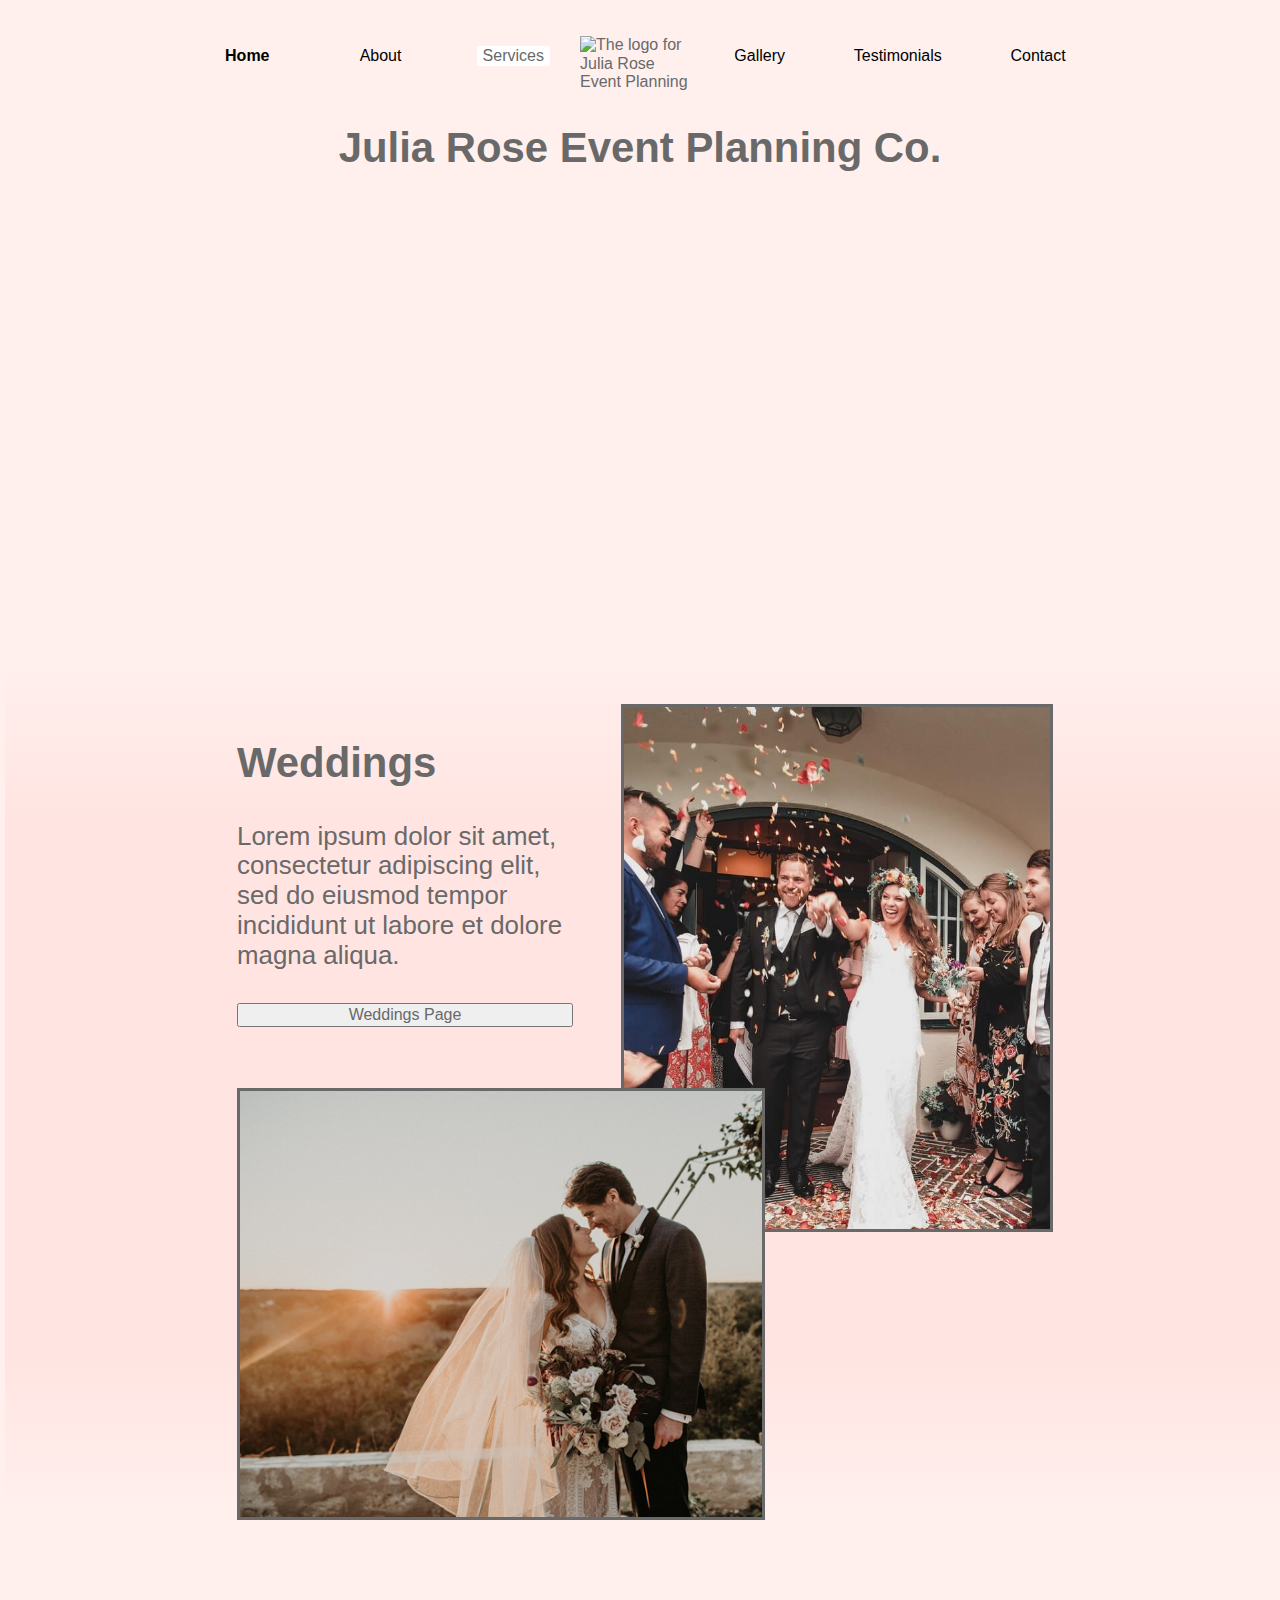
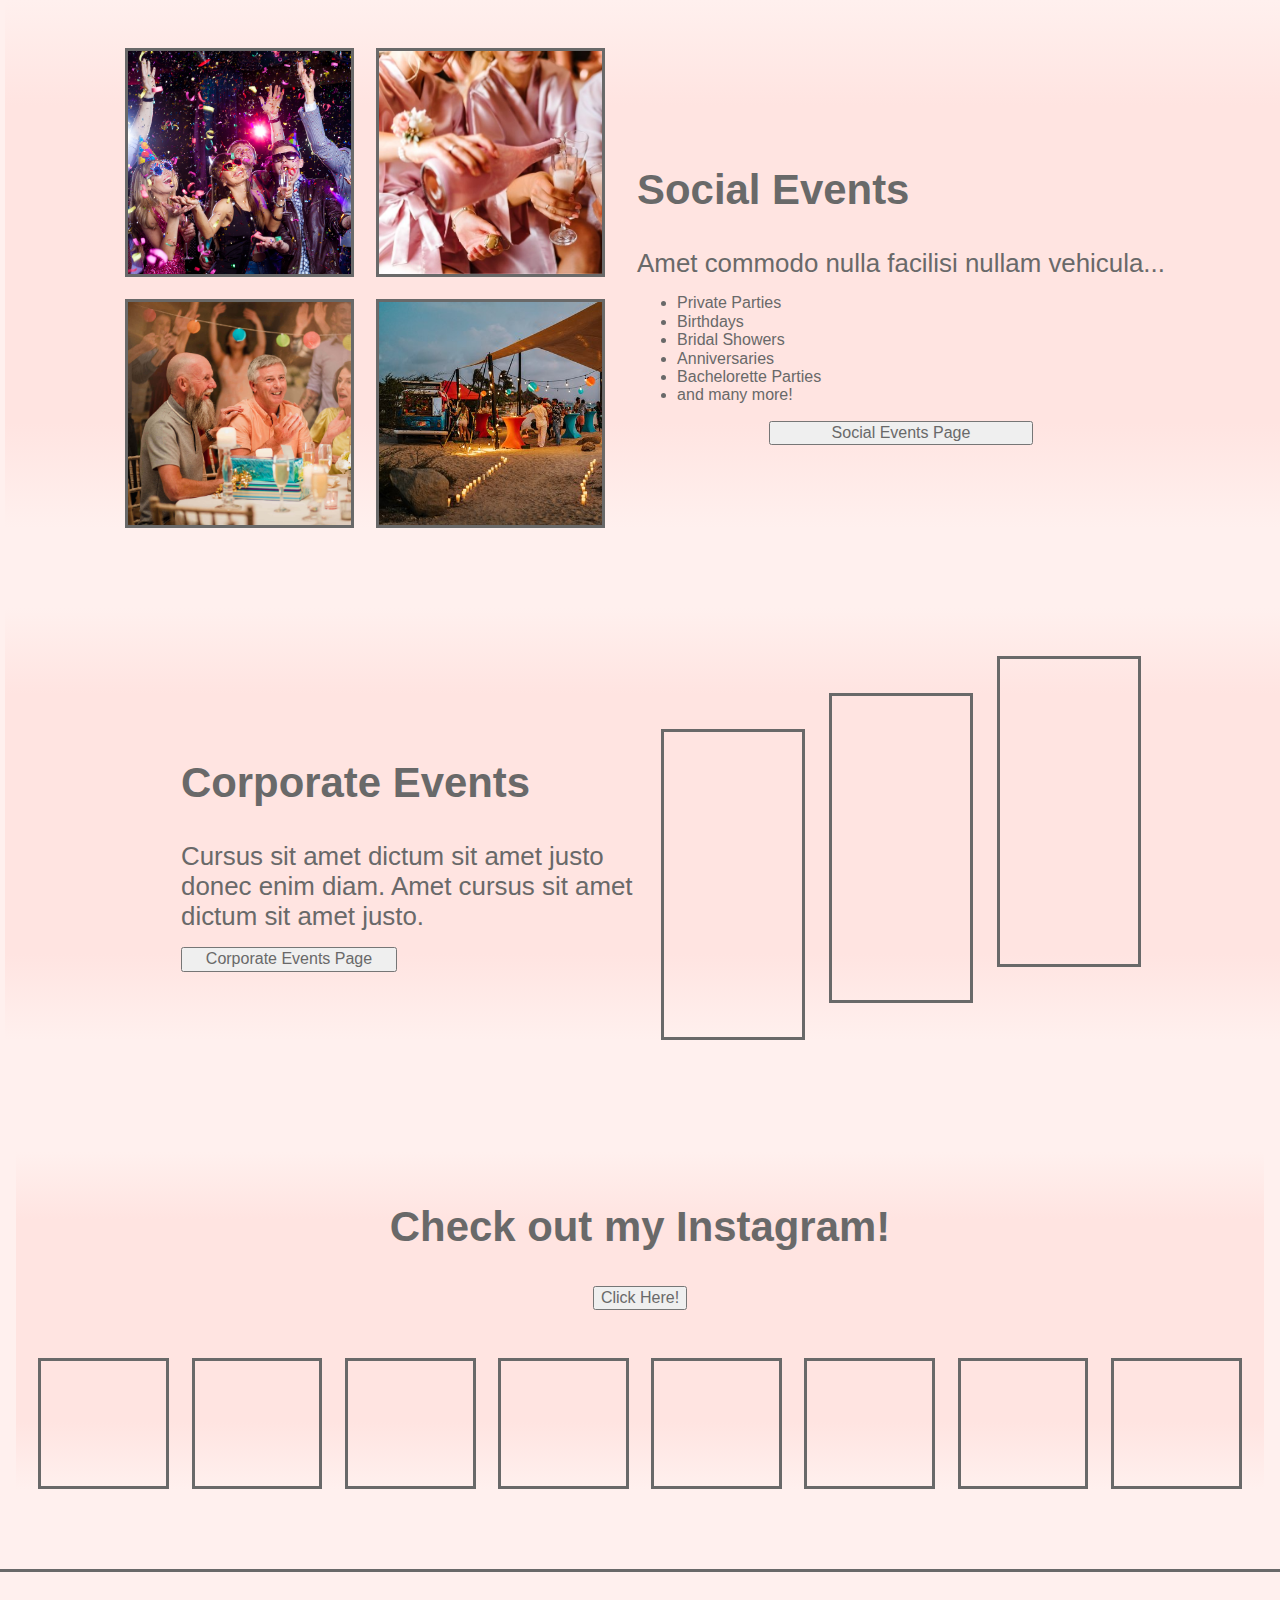
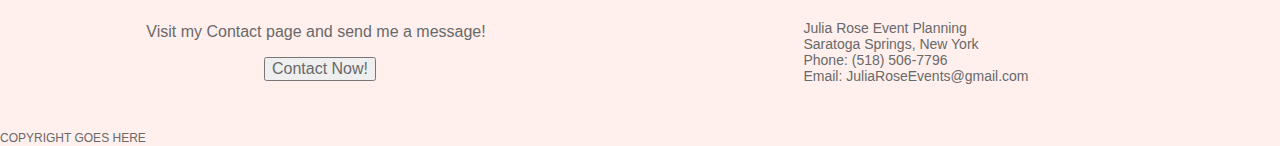
==== index.html @ b9f2792c "Added stock photos, messed around with styles." ====
<!DOCTYPE html>
<html lang="en">
<head>
    <meta charset="UTF-8">
    <meta http-equiv="X-UA-Compatible" content="IE=edge">
    <meta name="viewport" content="width=device-width, initial-scale=1.0">
    <title>Julia Rose Event Planning</title>
    <script src="script.js" defer></script>
    <link rel="stylesheet" href="style.css">
</head>
<body>

    

    <header>
        <div class="sticky-header-box">
            <a href="index.html">
                <img src="images/STOCK-logo.png" alt="The logo for Julia Rose Event Planning">
            </a>
            <div id="hamburger-icon" onclick="toggleMobileMenu(this)">
                <div class="bar1"></div>
                <div class="bar2"></div>
                <div class="bar3"></div>
                <ul class="mobile-menu">
                  <li class="mobile-menu-selection"><a class="selected-menu-item" href="index.html">Home</a></li>
                  <li class="mobile-menu-selection"><a onclick="event.stopPropagation(); toggleServiceMenu()">Services ></a></li>
                  <li id="service-menu">
                    <ul>
                        <li><a onclick="serviceMenuBack()" href="#">< Back</a></li>
                        <li><a href="weddings.html">Weddings</a></li>
                        <li><a href="social-events.html">Social Events</a></li>
                        <li><a href="corporate-events.html">Corporate Events</a></li>
                    </ul>
                  </li>
                  <li class="mobile-menu-selection"><a href="about.html">About</a></li>
                  <li class="mobile-menu-selection"><a href="gallery.html">Gallery</a></li>
                  <li class="mobile-menu-selection"><a href="testimonials.html">Testimonials</a></li>
                  <li class="mobile-menu-selection"><a href="contact.html">Contact</a></li>
                </ul>
            </div> 
        </div>
        <div class="homepage-banner-box">
            <div class="desktop-menu-box">
                <div class="desktop-menu-left">
                    <a class="selected-menu-item" href="index.html">Home</a>
                    <a href="about.html">About</a>
                    <div class="dropdown">
                        <button class="dropdown_hover">Services</button>
                        <div class="dropdown_menu">
                            <a href="weddings.html">Weddings</a>
                            <a href="social-events.html">Social Events</a>
                            <a href="corporate-events.html">Corporate Events</a>
                        </div>
                    </div>
                </div>
                <img class="homepage-banner-logo" src="images/STOCK-logo.png" alt="The logo for Julia Rose Event Planning">
                <div class="desktop-menu-right">
                    <a href="gallery.html">Gallery</a>
                    <a href="testimonials.html">Testimonials</a>
                    <a href="contact.html">Contact</a>
                </div>
            </div>
            <h1>Julia Rose Event Planning Co.</h1>
        </div>
    </header>
    

    <div class="service-box">
        <h2>Weddings</h2>
        <div>
            Lorem ipsum dolor sit amet, consectetur adipiscing elit, sed do eiusmod tempor incididunt ut 
            labore et dolore magna aliqua. Sed blandit libero volutpat sed. Amet commodo nulla facilisi nullam 
            vehicula ipsum a arcu.</div>
        <button onclick="document.location='weddings.html'">Weddings Page</button>
    </div>

    <div class="photo-box">
        <div id="wedding-photos-box">
            <div id="top-left-text">
                <h2>Weddings</h2>
                <div>Lorem ipsum dolor sit amet, consectetur adipiscing elit, sed do eiusmod tempor 
                    incididunt ut labore et dolore magna aliqua. </div>
                <button onclick="document.location='weddings.html'">Weddings Page</button>
            </div>
            <div id="bottom-left-photo-box"></div>
            <div id="top-right-photo-box"></div>
        </div>
    </div>
    

    <div class="service-box">
        <h2>Social Events</h2>
        <div>Sed blandit libero volutpat sed. Amet commodo nulla facilisi nullam vehicula ipsum a arcu. Sed blandit libero volutpat sed. Amet commodo nulla facilisi nullam vehicula ipsum a arcu.</div>
        <button onclick="document.location='social-events.html'">Social Events Page</button>
    </div>

    <div id="social-events-photo-box" class="photo-box">
        <div id="social-events-photos">
            <div id="social-events-photo-top-left"></div>
            <div id="social-events-photo-top-right"></div>
            <div id="social-events-photo-bottom-left"></div>
            <div id="social-events-photo-bottom-right"></div>
        </div>
        <div id="social-events-text-box">
            <h2>Social Events</h2>
            <div>Amet commodo nulla facilisi nullam vehicula...</div>
            <ul>
                <li>Private Parties</li>
                <li>Birthdays</li>
                <li>Bridal Showers</li>
                <li>Anniversaries</li>
                <li>Bachelorette Parties</li>
                <li>and many more!</li>
            </ul>
            <button onclick="document.location='social-events.html'">Social Events Page</button>
        </div>
    </div>
    

    <div class="service-box">
            <h2 >Corporate Events</h2>
            <div >Cursus sit amet dictum sit amet justo donec enim diam. Amet cursus sit amet dictum sit amet justo. Sed blandit libero volutpat sed. Amet commodo nulla facilisi nullam vehicula ipsum a arcu.</div>
            <button onclick="document.location='corporate-events.html'">Corporate Events Page</button>
    </div>

    <div class="photo-box" id="corporate-photo-box">
        <div id="desktop-corporate-text">
            <h2>Corporate Events</h2>
            <div>Cursus sit amet dictum sit amet justo donec enim diam. Amet cursus sit amet dictum sit amet justo.</div>
            <button class="service-button" onclick="document.location='corporate-events.html'">Corporate Events Page</button>
        </div>
        <div id="corporate-events-photos-box">
            <div class="corporate-photo" id="corporate-photo-left"></div>
            <div class="corporate-photo" id="corporate-photo-middle"></div>
            <div class="corporate-photo" id="corporate-photo-right"></div>
        </div>
    </div>

    <div id="instagram-box">
        <h2>Check out my Instagram!</h2>
        <button id="instagram-button">Click Here!</button>
        <div id="instagram-picture-box">
            <div id="instagram-picture-1"></div>
            <div id="instagram-picture-2"></div>
            <div id="instagram-picture-3"></div>
            <div class="photo-reel"></div>
            <div class="photo-reel"></div>
            <div class="photo-reel"></div>
            <div class="photo-reel"></div>
            <div class="photo-reel"></div>
            <div class="photo-reel"></div>
            <div class="photo-reel"></div>
            <div class="photo-reel"></div>
        </div>
    </div>

    <div id="footer-box">
        <div id="footer-left-box">
            <div id="contact-text">Visit my Contact page and send me a message!</div>
            <button class="contact-button" onclick="document.location='contact.html'">Contact Now!</button>
        </div>
        <div id="footer-right-box">
            <ul id="contact-info-list">
                <li>Julia Rose Event Planning</li>
                <li>Saratoga Springs, New York</li>
                <li>Phone: (518) 506-7796</li>
                <li>Email: JuliaRoseEvents@gmail.com</li>
            </ul>
        </div>
    </div>
    
    <div id="copyright">COPYRIGHT GOES HERE</div>

</body>
</html>
---- style.css ----
/*! normalize.css v8.0.1 | MIT License | github.com/necolas/normalize.css */

/* Document
   ========================================================================== */

/**
 * 1. Correct the line height in all browsers.
 * 2. Prevent adjustments of font size after orientation changes in iOS.
 */

 html {
    line-height: 1.15; /* 1 */
    -webkit-text-size-adjust: 100%; /* 2 */
  }
  
  /* Sections
     ========================================================================== */
  
  /**
   * Remove the margin in all browsers.
   */
  
  body {
    margin: 0;
  }
  
  /**
   * Render the `main` element consistently in IE.
   */
  
  main {
    display: block;
  }
  
  /**
   * Correct the font size and margin on `h1` elements within `section` and
   * `article` contexts in Chrome, Firefox, and Safari.
   */
  
  h1 {
    margin: 0.67em 0;
  }
  
  /* Grouping content
     ========================================================================== */
  
  /**
   * 1. Add the correct box sizing in Firefox.
   * 2. Show the overflow in Edge and IE.
   */
  
  hr {
    box-sizing: content-box; /* 1 */
    height: 0; /* 1 */
    overflow: visible; /* 2 */
  }
  
  /**
   * 1. Correct the inheritance and scaling of font size in all browsers.
   * 2. Correct the odd `em` font sizing in all browsers.
   */
  
  pre {
    font-family: monospace, monospace; /* 1 */
    font-size: 1em; /* 2 */
  }
  
  /* Text-level semantics
     ========================================================================== */
  
  /**
   * Remove the gray background on active links in IE 10.
   */
  
  a {
    background-color: transparent;
  }
  
  /**
   * 1. Remove the bottom border in Chrome 57-
   * 2. Add the correct text decoration in Chrome, Edge, IE, Opera, and Safari.
   */
  
  abbr[title] {
    border-bottom: none; /* 1 */
    text-decoration: underline; /* 2 */
    text-decoration: underline dotted; /* 2 */
  }
  
  /**
   * Add the correct font weight in Chrome, Edge, and Safari.
   */
  
  b,
  strong {
    font-weight: bolder;
  }
  
  /**
   * 1. Correct the inheritance and scaling of font size in all browsers.
   * 2. Correct the odd `em` font sizing in all browsers.
   */
  
  code,
  kbd,
  samp {
    font-family: monospace, monospace; /* 1 */
    font-size: 1em; /* 2 */
  }
  
  /**
   * Add the correct font size in all browsers.
   */
  
  small {
    font-size: 80%;
  }
  
  /**
   * Prevent `sub` and `sup` elements from affecting the line height in
   * all browsers.
   */
  
  sub,
  sup {
    font-size: 75%;
    line-height: 0;
    position: relative;
    vertical-align: baseline;
  }
  
  sub {
    bottom: -0.25em;
  }
  
  sup {
    top: -0.5em;
  }
  
  /* Embedded content
     ========================================================================== */
  
  /**
   * Remove the border on images inside links in IE 10.
   */
  
  img {
    border-style: none;
  }
  
  /* Forms
     ========================================================================== */
  
  /**
   * 1. Change the font styles in all browsers.
   * 2. Remove the margin in Firefox and Safari.
   */
  
  button,
  input,
  optgroup,
  select,
  textarea {
    font-family: inherit; /* 1 */
    font-size: 100%; /* 1 */
    line-height: 1.15; /* 1 */
    margin: 0; /* 2 */
  }
  
  /**
   * Show the overflow in IE.
   * 1. Show the overflow in Edge.
   */
  
  button,
  input { /* 1 */
    overflow: visible;
  }
  
  /**
   * Remove the inheritance of text transform in Edge, Firefox, and IE.
   * 1. Remove the inheritance of text transform in Firefox.
   */
  
  button,
  select { /* 1 */
    text-transform: none;
  }
  
  /**
   * Correct the inability to style clickable types in iOS and Safari.
   */
  
  button,
  [type="button"],
  [type="reset"],
  [type="submit"] {
    -webkit-appearance: button;
  }
  
  /**
   * Remove the inner border and padding in Firefox.
   */
  
  button::-moz-focus-inner,
  [type="button"]::-moz-focus-inner,
  [type="reset"]::-moz-focus-inner,
  [type="submit"]::-moz-focus-inner {
    border-style: none;
    padding: 0;
  }
  
  /**
   * Restore the focus styles unset by the previous rule.
   */
  
  button:-moz-focusring,
  [type="button"]:-moz-focusring,
  [type="reset"]:-moz-focusring,
  [type="submit"]:-moz-focusring {
    outline: 1px dotted ButtonText;
  }
  
  /**
   * Correct the padding in Firefox.
   */
  
  fieldset {
    padding: 0.35em 0.75em 0.625em;
  }
  
  /**
   * 1. Correct the text wrapping in Edge and IE.
   * 2. Correct the color inheritance from `fieldset` elements in IE.
   * 3. Remove the padding so developers are not caught out when they zero out
   *    `fieldset` elements in all browsers.
   */
  
  legend {
    box-sizing: border-box; /* 1 */
    color: inherit; /* 2 */
    display: table; /* 1 */
    max-width: 100%; /* 1 */
    padding: 0; /* 3 */
    white-space: normal; /* 1 */
  }
  
  /**
   * Add the correct vertical alignment in Chrome, Firefox, and Opera.
   */
  
  progress {
    vertical-align: baseline;
  }
  
  /**
   * Remove the default vertical scrollbar in IE 10+.
   */
  
  textarea {
    overflow: auto;
  }
  
  /**
   * 1. Add the correct box sizing in IE 10.
   * 2. Remove the padding in IE 10.
   */
  
  [type="checkbox"],
  [type="radio"] {
    box-sizing: border-box; /* 1 */
    padding: 0; /* 2 */
  }
  
  /**
   * Correct the cursor style of increment and decrement buttons in Chrome.
   */
  
  [type="number"]::-webkit-inner-spin-button,
  [type="number"]::-webkit-outer-spin-button {
    height: auto;
  }
  
  /**
   * 1. Correct the odd appearance in Chrome and Safari.
   * 2. Correct the outline style in Safari.
   */
  
  [type="search"] {
    -webkit-appearance: textfield; /* 1 */
    outline-offset: -2px; /* 2 */
  }
  
  /**
   * Remove the inner padding in Chrome and Safari on macOS.
   */
  
  [type="search"]::-webkit-search-decoration {
    -webkit-appearance: none;
  }
  
  /**
   * 1. Correct the inability to style clickable types in iOS and Safari.
   * 2. Change font properties to `inherit` in Safari.
   */
  
  ::-webkit-file-upload-button {
    -webkit-appearance: button; /* 1 */
    font: inherit; /* 2 */
  }
  
  /* Interactive
     ========================================================================== */
  
  /*
   * Add the correct display in Edge, IE 10+, and Firefox.
   */
  
  details {
    display: block;
  }
  
  /*
   * Add the correct display in all browsers.
   */
  
  summary {
    display: list-item;
  }
  
  /* Misc
     ========================================================================== */
  
  /**
   * Add the correct display in IE 10+.
   */
  
  template {
    display: none;
  }
  
  /**
   * Add the correct display in IE 10.
   */
  
  [hidden] {
    display: none;
  }


/* End of normalize.css.*/

/* Global styles */

  * {
  font-size: 16px;
  font-family: Helvetica;
  color: dimgray;
  }
  body {
    background-color: #fff0ee;
  }
  h2 {
  font-size: calc(16 * 1.618px);
  }
  
  h1 {
  font-size: calc(16 * 1.618 * 1.618px);
  }
  
  li {
  font-size: 14px;
  }
  
  a {
  text-decoration: none;
  color: black;
  padding: 15px;
  }

  .selected-menu-item {
    font-weight: bold;
  }

  #service-menu {
    display: none;
  }
  
  /* Sticky Header */
  .sticky-header-box {
  height: 5rem;
  border-bottom: solid;
  border-bottom-width: thin;
  display: flex;
  justify-content: space-between;
  align-items: center;
  position: fixed;
  width: 100%;
  background-color: white;
  z-index: 20;
  }
  
  .sticky-header-box a img {
  height: 4rem;
  margin-left: 1rem;
  }
  
  #hamburger-icon {
    margin: auto 0;
    display: block;
    cursor: pointer;
  }
  
  #hamburger-icon div {
    width: 35px;
    height: 3.5px;
    border-radius: 10px;
    background-color: black;
    margin: 6px 15px;
    transition: 0.4s;
  }

  .open .bar1 {
    -webkit-transform: rotate(-45deg) translate(-6px, 6px);
    transform: rotate(-45deg) translate(-6px, 6px);
  }
  
  .open .bar2 {
    opacity: 0;
  }
  
  .open .bar3 {
    -webkit-transform: rotate(45deg) translate(-6px, -8px);
    transform: rotate(45deg) translate(-6px, -8px);
  }

  .mobile-menu {
    position: absolute;
    top: 65px;
    left: 0;
    width: 100%;
    background-color: rgba(167, 162, 162, 0.97);
    background-color: 50%;
    list-style: none;
    height: 20rem;
  }
  
  .open .mobile-menu {
    display: flex;
    flex-direction: column;
    align-items: center;
    justify-content: flex-start;
    padding-top: 10px;
    z-index: 10;
  }

  .mobile-menu .mobile-menu-selection {
    margin-bottom: 10px;
    margin-right: 79px;
    padding: 5px;
  }

  .mobile-menu .mobile-menu-selection:hover {
    transform: scale(1.1);
    transition: 0.3s;
  } 

  .service-open .mobile-menu .mobile-menu-selection {
    display: none;
  }

  .service-open .mobile-menu #service-menu {
    display: block;
  }

  .service-open .mobile-menu #service-menu ul {
    display: flex;
    flex-direction: column;
    align-items: center;
    justify-content: flex-start;
    padding-top: 37px;
  }

  #service-menu ul {
    position: absolute;
    left: 0;
    width: 100%;
    background-color: rgba(167, 162, 162, 0.97);
    background-color: 50%;
    list-style: none;
  }

  #service-menu ul li {
    margin-bottom: 10px;
    padding: 5px;
    margin-right: 118px;
  }

  #service-menu ul li:hover {
    transform: scale(1.1);
    transition: 0.3s;
  }
  
  
  /* Homepage Banner */

  .desktop-menu-left,
  .desktop-menu-right {
    display: none;
  }

  .homepage-banner-box {
  padding-top: 5rem;
  height: 30rem;
  display: flex;
  flex-direction: column;
  align-items: center;
  }
  
  .homepage-banner-logo {
  height: auto;
  width: 10rem;
  margin-top: 1rem;
  }
  
  .homepage-banner-box h1{
  width: 10rem;
  text-align: center;
  font-size: calc(16px * 1.618);
  }

  /* Dropdown Menu */

  .dropdown {
    position:relative;
    display: inline-block;
    z-index: 10;
  }

  .dropdown_hover {
    display: inline-block;
    border: none;
    background: white;
  }

  .dropdown_hover:hover {
    background: white;
  }

  .dropdown_menu {
    position: absolute;
    display: none;
    top: 100%;
    left: 0;
    min-width: 200px;
    background: white;
    color: gray;
    box-shadow: 0 3px 2px rgba(0,0,0,0.3);
  }

  .dropdown:hover .dropdown_menu {
    display: block;
  }

  .dropdown_menu a {
    display: block;
    padding: 10px;
    text-decoration: none;
    border: none;
    border-top: solid 1px #e0e0e0;
  }

  .dropdown_menu a:hover {
    background: #f0f0f0;
    color: #323b40;
  }

  /* Mobile Menu */

  .mobile-menu  li {
    text-decoration: none;
    list-style: none;
  }

  .mobile-menu {
    display: none;
    float: right;
    margin-right: 20px;
  }
  
  /* Service Box */
  .service-box {
  height: 18rem;
  display: flex;
  flex-direction: column;
  margin-top: 3rem;
  margin-left: 1rem;
  margin-right: 1rem;
  justify-content: center;
  }
  
  
  .service-box button {
  margin-top: 1rem;
  width: 35%;
  }
  
  /* Photo Box */
  .photo-box {
  display: flex;
  justify-content: center;
  width: 100%;
  min-width: 300px;
  margin-left: 5px;
  padding-top: 3rem;
  background-image: linear-gradient(#fff0ee 0%, mistyrose 20%, mistyrose 80%, #fff0ee);
  }
  
  .photo-reel {
  display: none;
  }
  
  /* Wedding Photos */
  #wedding-photos-box {
  aspect-ratio: 1;
  width: 95%;
  display: grid;
  grid-template-columns: repeat(7, auto);
  grid-template-rows: repeat(7, auto);
  }
  
  #top-left-text {
  display: none;
  }
  
  #top-right-photo-box {
  border: solid;
  grid-area: 1 / 4 / 6 / 8;
  background-image: url(images/wedding-photo-2.jpeg);
  background-repeat: no-repeat;
  background-size:cover;
  }
  
  #bottom-left-photo-box {
  border: solid;
  grid-area: 4 / 1 / 8 / 6;
  z-index: 0;
  background-image: url(images/STOCK-wedding-couple-1.jpg);
  background-repeat: no-repeat;
  background-size:cover;
  }
  
  /* Social Events Photos */
  #social-events-photos {
  aspect-ratio: 1;
  width: 95%;
  display: grid;
  grid-template-columns: repeat(21, auto);
  grid-template-rows: repeat(21, auto);
  }
  
  #social-events-text-box {
  display: none;
  }
  
  #social-events-photo-top-left {
  border: solid;
  grid-area: 1 / 1 / 11 / 11;
  background-image: url(images/party-1.jpg);
  background-repeat: no-repeat;
  background-size:cover;
  }
  
  #social-events-photo-top-right {
  border: solid;
  grid-area: 1 / 12 / 11 / 22;
  background-image: url(images/party-2.jpg);
  background-repeat: no-repeat;
  background-size:cover;
  }
  
  #social-events-photo-bottom-left {
  border: solid;
  grid-area: 12 / 1 / 22 / 11;
  background-image: url(images/party-3.jpg);
  background-repeat: no-repeat;
  background-size:cover;
  }
  
  #social-events-photo-bottom-right {
  border: solid;
  grid-area: 12 / 12 / 22 / 22;
  background-image: url(images/party-4.jpg);
  background-repeat: no-repeat;
  background-size:cover;
  }
  
  /* Corporate Events */
  #corporate-events-photos-box {
    aspect-ratio: 1.25;
    width: 95%;
    display: grid;
    grid-template-columns: repeat(20, 5%);
    grid-template-rows: (50, 2%);
  }
  
  .corporate-photo {
    border: solid;
  }
  
  #corporate-photo-left {
    grid-area: 5 / 1 / 22 / 7;
  }
  
  #corporate-photo-middle {
    grid-area: 3 / 8 / 20 / 14;
  }
  
  #corporate-photo-right {
    grid-area: 1 / 15 / 18 / 21;
  }
  
  #desktop-corporate-text {
  display: none;
  }

  #desktop-corporate-text h2 {
    font-size: calc(16px * 1.618 * 1.618);
  }

  #desktop-corporate-text div {
    font-size: calc(16px * 1.618);
  }

  #desktop-corporate-text button {
    width: 45%;
    margin-top: 1rem;
  }
  
  /* Instagram Box */
  #instagram-box {
  height: auto;
  display: flex;
  flex-direction: column;
  align-items: center;
  margin: 1rem;
  margin-top: 3rem;
  padding-top: 1rem;
  text-align: center;
  background-image: linear-gradient(#fff0ee 0%, mistyrose 20%, mistyrose 80%, #fff0ee);
  }
  
  #instagram-picture-box {
  width: 100%;
  display: flex;
  flex-direction: column;
  align-items: center;
  }
  
  #instagram-picture-1 {
  border: solid;
  aspect-ratio: 1;
  width: 80%;
  margin-top: 5rem;
  }
  
  #instagram-picture-2 {
  border: solid;
  aspect-ratio: 0.75;
  width: 50%;
  margin-top: 5rem;
  }
  
  #instagram-picture-3 {
  border: solid;
  aspect-ratio: 2;
  width: 90%;
  margin-top: 5rem;
  margin-bottom: 5rem;
  }
  
  /* Footer */
  #footer-box {
  height: 10rem;
  display: flex;
  border-top: solid;
  }
  
  #footer-left-box,
  #footer-right-box {
  height: 100%;
  width: 50%;
  }
  
  #footer-right-box,
  #footer-left-box {
  display: flex;
  justify-content: center;
  align-items: center;
  }
  
  #contact-info-list {
  list-style: none;
  margin-left: -20%;
  }

  #contact-text {
    text-align: center;
    margin-right: .5rem;
  }

  @media (max-width: 400px) {
    li {
      font-size: 11px;
    }
  }

  #copyright {
    font-size: 12px;
  }
  
  #footer-left-box {
  flex-direction: column;
  }
  
  /* Responsive Styles */
  @media (min-width: 1000px) {

  h2 {
    font-size: calc(16px*1.618*1.618);
  }

  /* Homepage Banner */
  .homepage-banner-logo {
  width: 7.5rem;
  }

  .homepage-banner-box h1{
    width: auto;
    font-size: calc(16px*1.618*1.618);
  }
  
  /* Instagram Box */
  #instagram-box {
  border: none;
  height: auto;
  margin-bottom: 5rem;
  margin-top: 7rem;
  }
  
  #instagram-picture-1,
  #instagram-picture-2,
  #instagram-picture-3 {
  display: none;
  }
  
  #instagram-picture-box {
  display: flex;
  flex-direction: row;
  width: 100%;
  margin-top: 3rem;
  justify-content: space-evenly;
  }
  
  /* Photo Reel */
  .photo-reel {
  display: block;
  border: solid;
  width: 10%;
  aspect-ratio: 1;
  }
  
  /* Service Box */
  .service-box {
  display: none;
  }
  
  /* Photo Box */
  .photo-box {
  min-width: 1000px;
  border: none;
  margin-bottom: 5rem;
  }
  
  /* Wedding Photos */
  #top-left-text {
  display: flex;
  flex-direction: column;
  grid-area: 1 / 1 / 7 / 8;
  }

  #top-left-text div {
    font-size: calc(16px*1.618);
  }
  
  #top-left-text button {
  justify-self: center;
  margin-top: 2rem;
  }
  
  #top-right-photo-box {
  grid-area: 1 / 9 / 12 / 18;
  }
  
  #bottom-left-photo-box {
  grid-area: 9 / 1 / 18 / 12;
  }

  #wedding-photos-box {
  grid-template-columns: repeat(17, 3rem);
  grid-template-rows: repeat(17, 3rem);
  width: auto;
  }
  
  /* Sticky Header */
  .sticky-header-box {
  display: none;
  }
  
  /* Homepage Banner */
  .homepage-banner-box {
  padding-top: 1rem;
  height: 40rem;
  }
  
  /* Desktop Menu */
  .desktop-menu-box {
  display:flex;
  align-items: center;
  }
  
  .desktop-menu-left,
  .desktop-menu-right {
  height: 5rem;
  width: 25rem;
  display: flex;
  justify-content: space-around;
  align-items: center;
  }
  
  /* Social Events */
  #social-events-text-box {
  display: flex;
  flex-direction: column;
  justify-content: center;
  margin-left: 2rem;
  text-align: left;
  }

  #social-events-text-box h2 {
    font-size: calc(16px*1.618*1.618);
  }

  #social-events-text-box div {
    font-size: calc(16px * 1.618);
  }

  #social-events-text-box ul li {
    font-size: calc(16px);
  }

  #social-events-text-box button {
    width: 50%;
    align-self: center;
  }
  
  #contact-text {
  width: auto;
  margin-bottom: 1rem;
  }
  
  #social-events-photos {
  width: 30rem;
  }
  
  /* Corporate Events */
  #corporate-events-photos-box {
  width: 30rem;
  }
  
  #social-events-text-box div {
  text-align: left;
  }
  
  /* Service Button */
  .service-box button {
  width: 50%;
  align-self: center;
  }
  
  #desktop-corporate-text {
  display: flex;
  flex-direction: column;
  justify-content: center;
  margin-left: 2rem;
  width: 30rem;
  }
  
  #corporate-photo-box {
  display: flex;
  }
}


/*Non-Homepage Header*/

#non-homepage-banner-box {
  height: 20rem;
}

#non-homepage-banner-logo {
  width: 5rem;
}

#non-homepage-banner-text {
  font-size: calc(16px*1.618*1.618);
}

@media (min-width: 1000px) {
  #non-homepage-banner-logo {
    width: 7.5rem;
  }
}

/* About Page */

#about-content-wrapper {
  width: 100%;
  display: flex;
  justify-content: center;
}

#about-content {
  display: flex;
  flex-direction: column;
  margin: .5rem;
  align-items: center;
  max-width: 750px;
}

#about-header {
  align-self: flex-start;
}

#about-text-1,
#about-text-2 {
  text-align: center;
}

#about-picture-box {
  width: 80%;
  aspect-ratio: 1;
  border: solid;
  margin: 2rem;
  display: grid;
  grid-template-columns: repeat(4, 25%);
  grid-template-rows: repeat(3, 33.3333%);
}

#about-pic-1 {
  border: dotted;
  grid-area: 1 / 1 / 5 / 4;
}
#about-pic-2 {
  border: dotted;
  grid-area: 1 / 4 / 2 / 5;
}
#about-pic-3 {
  border: dotted;
  grid-area: 2 / 4 / 3 / 5;
}
#about-pic-4 {
  border: dotted;
  grid-area: 3 / 4 / 4 / 5;
}

@media (min-width: 1000px) {
  #about-content {
    max-width: 1000px;
    display: grid;
    grid-template-columns: repeat(9, 11.1111%);
    grid-template-rows: repeat(5, 20%);
    margin-left: 5rem;
    margin-right: 5rem;
  }

  #about-picture-box {
    grid-area: 1 / 6 / 5 / 9;
    width: 120%;
  }

  #about-header {
    grid-area: 1 / 1 / 2 / 2;
    margin-top: 3rem;
  }

  #about-text-1 {
    grid-area: 2 / 1 / 3 / 5;
    text-align: left;
  }

  #about-text-2 {
    grid-area: 3 / 1 / 4 / 5;
    text-align: left;
    margin-top: 1.5rem;
  }

}

/* Parts of code taken from https://github.com/sefyudem/Contact-Us-Form/blob/master/style.css */

#contact-page-banner-box {
  height: 20rem;
}

form {
  display: flex;
  justify-content: center;
}

.container{
	position: relative;
	width: 100%;
	height: 100%;
	display: flex;
	justify-content: center;
	align-items: center;
	padding: 20px 20px;
}

.container:after{
	content: '';
	position: absolute;
	width: 100%;
	height: 100%;
	left: 0;
	top: 0;
	background: url("images/STOCK-homepage-banner-background.jpg") no-repeat center;
	background-size: cover;
  background-position-y: 20%;
	filter: blur(50px);
	z-index: -1;
}
.contact-box{
	max-width: 850px;
	display: grid;
	grid-template-columns: repeat(2, 1fr);
	justify-content: center;
	align-items: center;
	text-align: center;
	background-color: #fff;
	box-shadow: 0px 0px 19px 5px rgba(0,0,0,0.19);
}

.left{
	background: url("images/STOCK-homepage-banner-background.jpg") no-repeat center;
	background-size: cover;
	height: 100%;
}

.right{
	padding: 25px 40px;
}

#contact-header {
	position: relative;
	padding: 0 0 10px;
	margin-bottom: 10px;
}

#contact-header:after{
	content: '';
  position: absolute;
  left: 50%;
  bottom: 0;
  transform: translateX(-50%);
  height: 4px;
  width: 50px;
  border-radius: 2px;
  background-color: pink;
}

.field{
	width: 90%;
	border: 2px solid rgba(0, 0, 0, 0);
	outline: none;
	background-color: rgba(230, 230, 230, 0.6);
	padding: 0.5rem 1rem;
	font-size: 1.1rem;
	margin-bottom: 22px;
	transition: .3s;
}

input:not(:placeholder-shown):invalid {
    background-color: rgba(235, 182, 182, 0.452);
    border-color: rgba(255, 137, 137, 0.548);
}

.field:hover{
	background-color: rgba(0, 0, 0, 0.1);
}

textarea{
	min-height: 150px;
}

.btn{
	width: 100%;
	padding: 0.5rem 1rem;
	background-color: pink;
	color: #fff;
	font-size: 1.1rem;
	border: none;
	outline: none;
	cursor: pointer;
	transition: .3s;
}

.btn:hover{
    background-color: rgb(212, 165, 173);
}

.field:focus{
    border: 2px solid rgba(250, 138, 241, 0.479);
    background-color: #fff;
}

#date-wrapper {
  display: flex;
}

label {
  width: 40%;
  margin-right: 2px;
  color: #8e8e8e;
  font-size: 17px;
}

#contact-page-sticky-header {
  position: relative;
}

#required-instruction {
  text-align: right;
  color: #8e8e8e;
  font-size: small;
  width: 98%;
}

@media screen and (max-width: 999px){

  label {
    width: 30%;
    margin-right: 5px;
  }

  .contact-box {
    max-width: 650px;
  }

  #contact-page-banner-box {
    display: none;
  }

	.contact-box{
		grid-template-columns: 1fr;
	}
	.left{
		height: 250px;
    background-size: 100%;
    background-position-y: 22%;
	}

  #date-wrapper {
    width: 97%;
  }
}

@media screen and (min-width: 522px) {
  label {
    margin-top: 10px;
  }
}

@media screen and (max-width: 363px) {
  input[type='tel'] {
    font-size: 16px;
  }
}
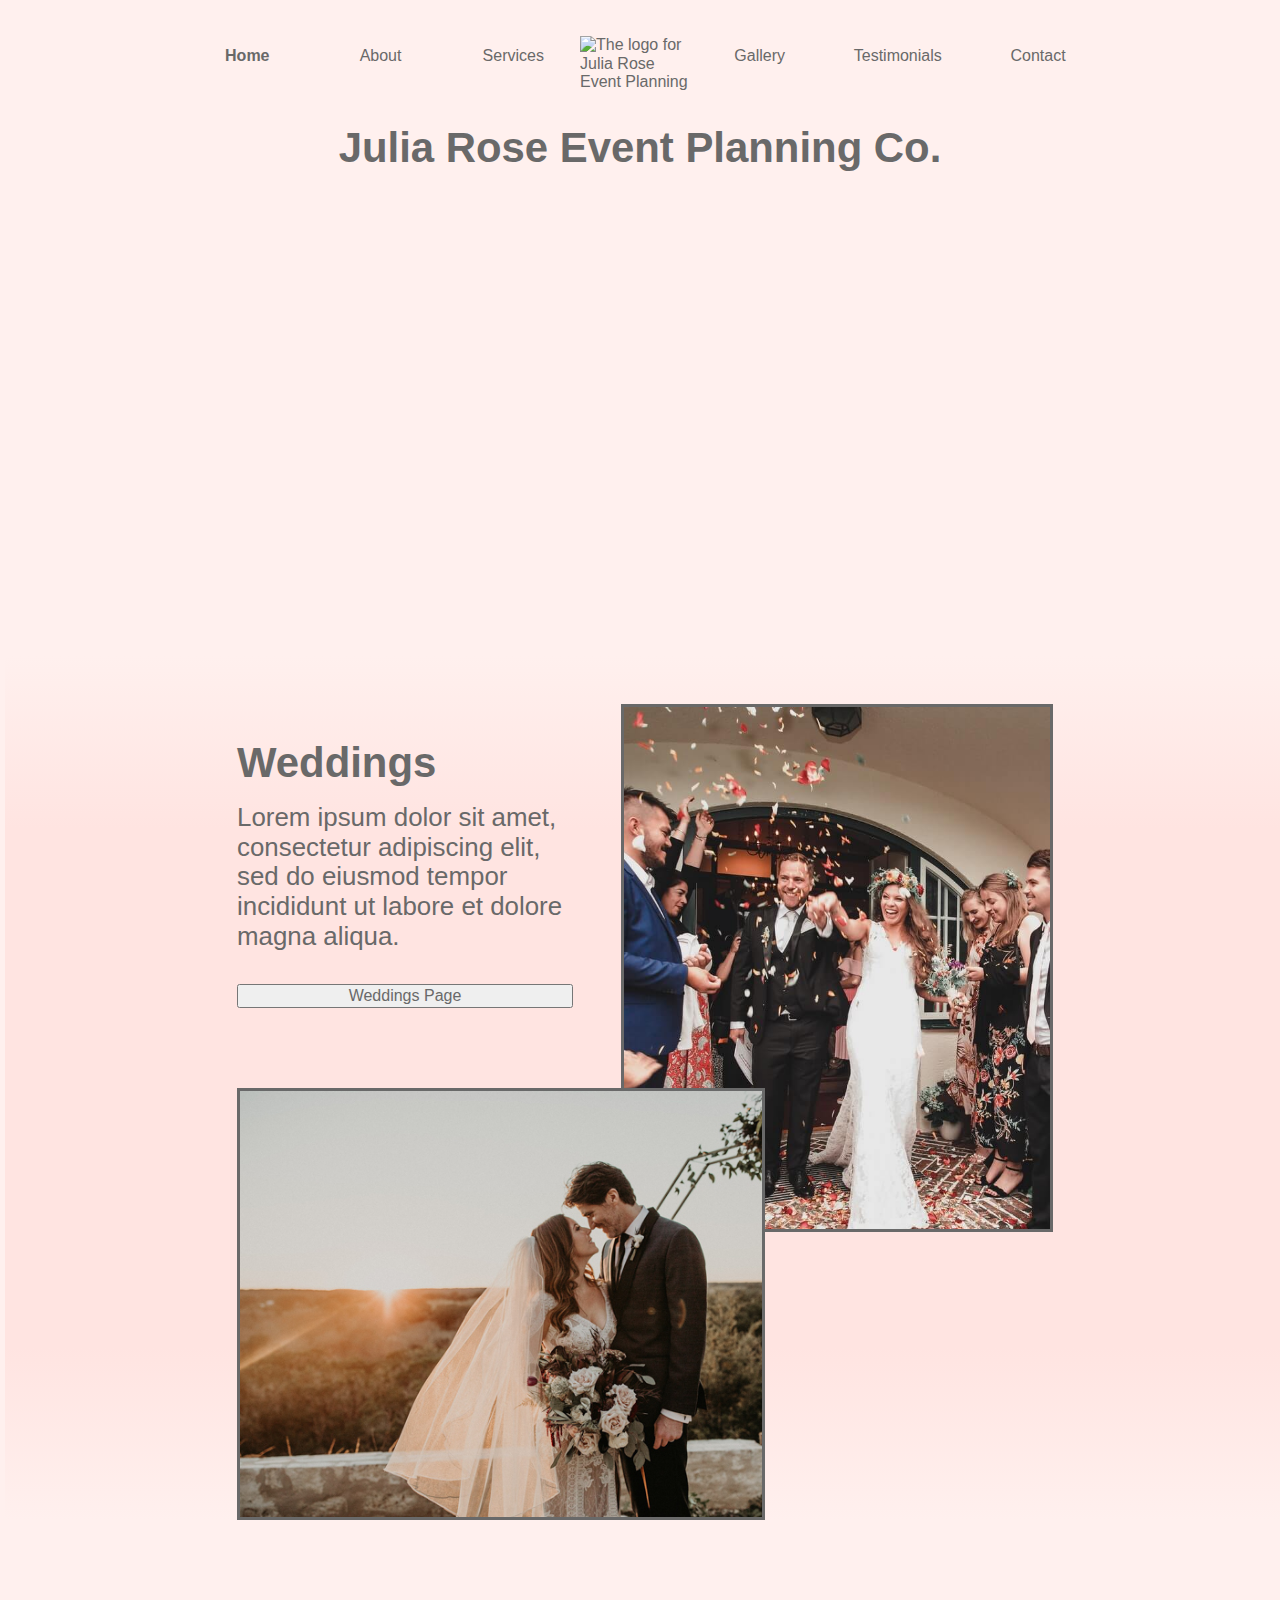
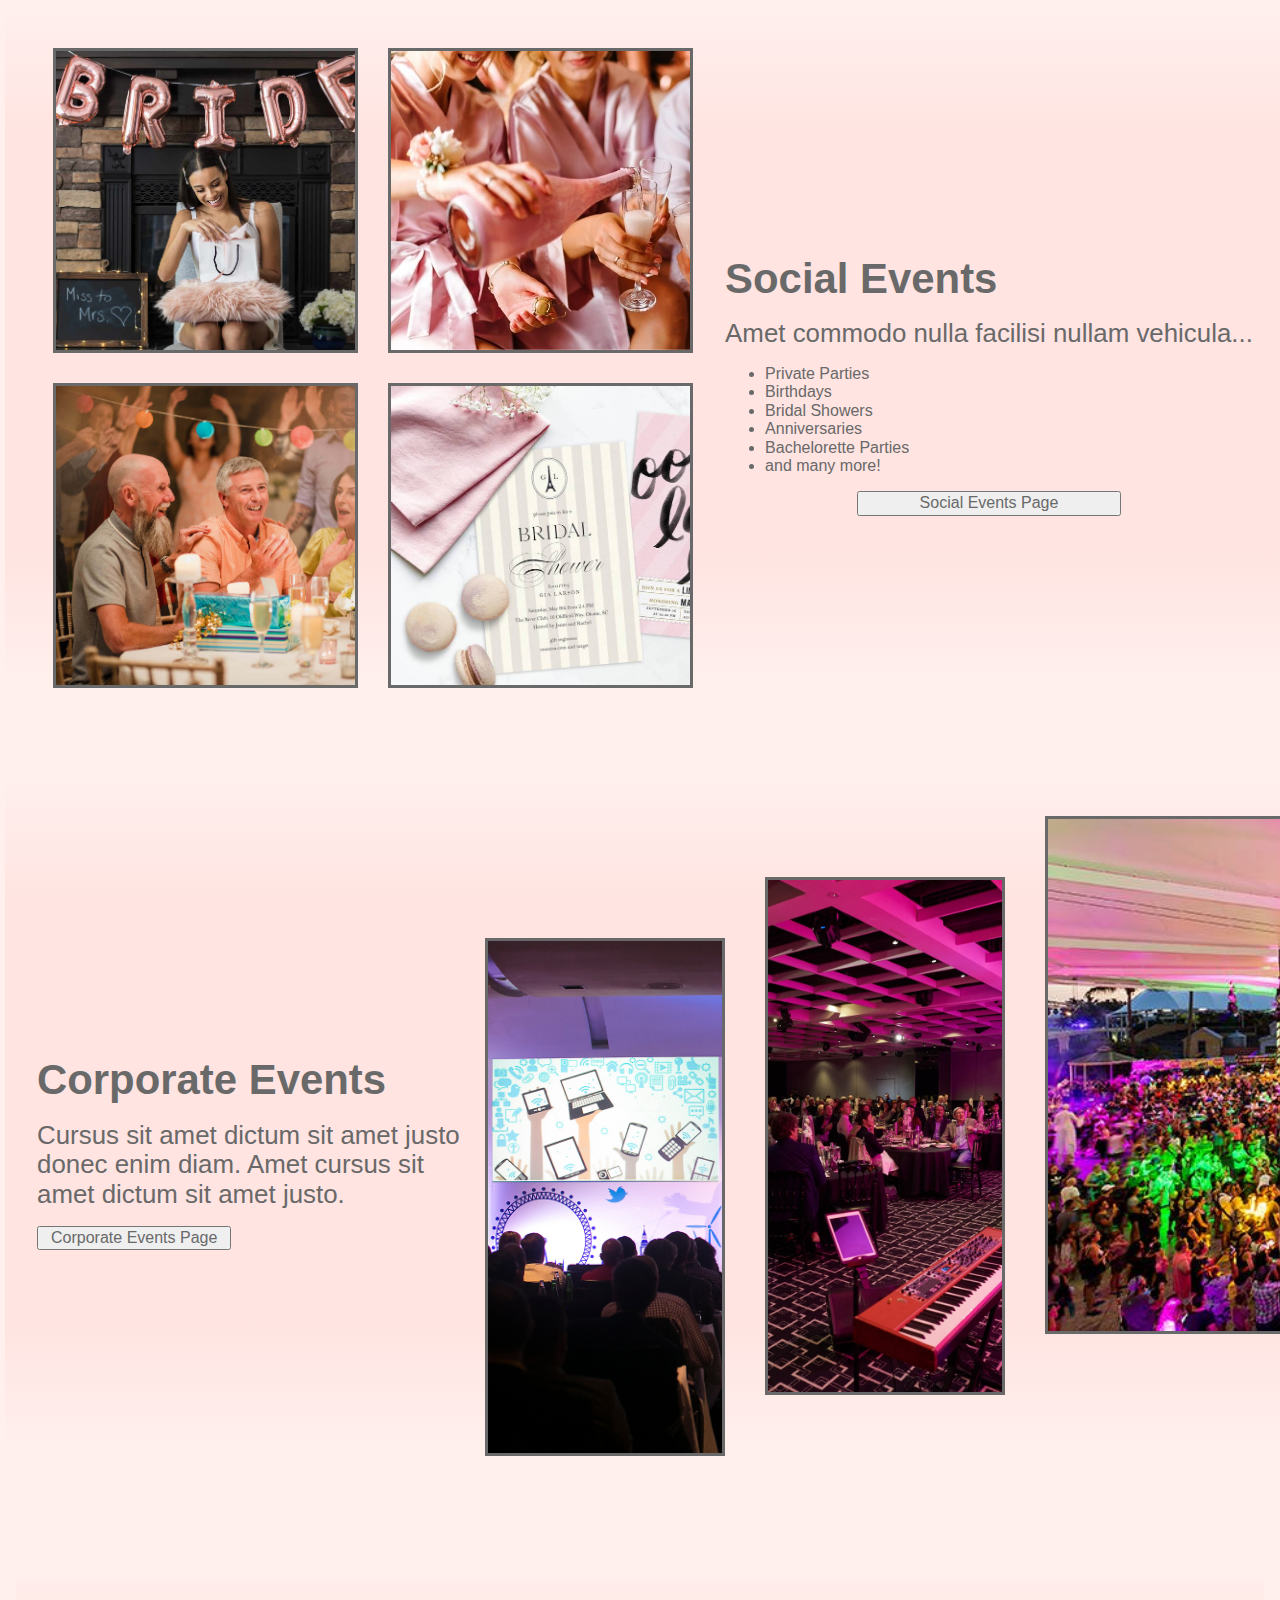
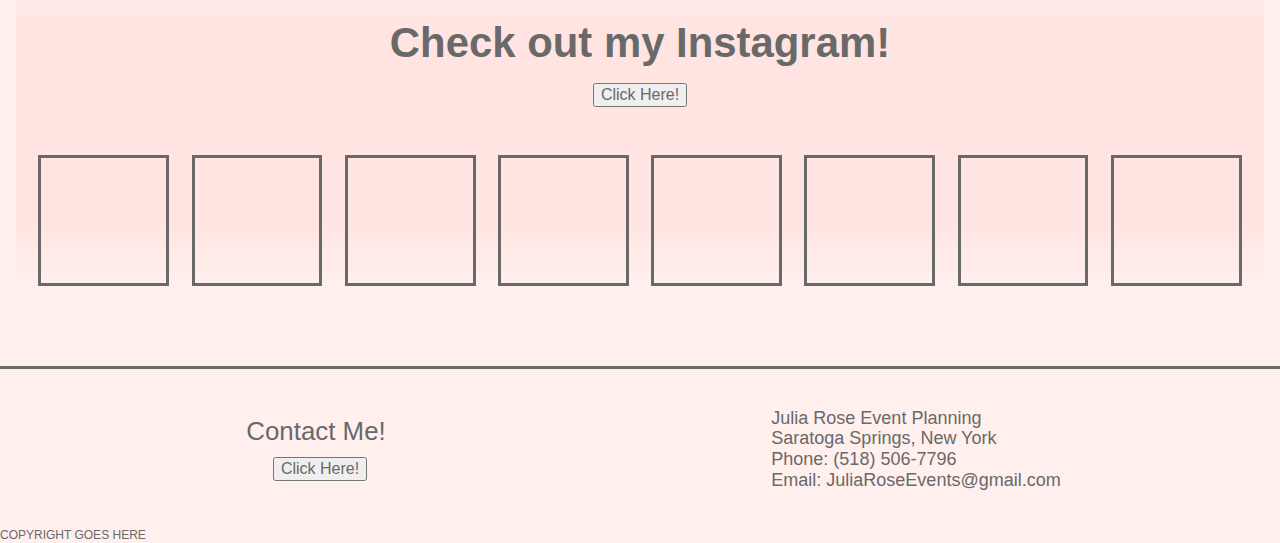
==== commit 92f2969d: "Unified code style throughout CSS file. Increased responsiveness of home page." ====
--- a/index.html
+++ b/index.html
@@ -65,7 +65,7 @@
     </header>
     
 
-    <div class="service-box">
+    <div class="service-box" id="wedding-box">
         <h2>Weddings</h2>
         <div>
             Lorem ipsum dolor sit amet, consectetur adipiscing elit, sed do eiusmod tempor incididunt ut 
@@ -75,7 +75,7 @@
     </div>
 
     <div class="photo-box">
-        <div id="wedding-photos-box">
+        <div id="home-wedding-photos">
             <div id="top-left-text">
                 <h2>Weddings</h2>
                 <div>Lorem ipsum dolor sit amet, consectetur adipiscing elit, sed do eiusmod tempor 
@@ -156,11 +156,11 @@
 
     <div id="footer-box">
         <div id="footer-left-box">
-            <div id="contact-text">Visit my Contact page and send me a message!</div>
-            <button class="contact-button" onclick="document.location='contact.html'">Contact Now!</button>
+            <div >Contact Me!</div>
+            <button onclick="document.location='contact.html'">Click Here!</button>
         </div>
         <div id="footer-right-box">
-            <ul id="contact-info-list">
+            <ul>
                 <li>Julia Rose Event Planning</li>
                 <li>Saratoga Springs, New York</li>
                 <li>Phone: (518) 506-7796</li>
--- a/style.css
+++ b/style.css
@@ -350,44 +350,72 @@
 
 /* End of normalize.css.*/
 
+/* Variables */
+
+:root {
+  --font: 16px;
+  --big-font: calc(16px*1.618);
+  --bigger-font: calc(16px*1.618*1.618);
+  --biggest-font: calc(16px*1.618*1.618*1.618);
+}
+
 /* Global styles */
 
-  * {
+* {
   font-size: 16px;
   font-family: Helvetica;
   color: dimgray;
-  }
-  body {
-    background-color: #fff0ee;
-  }
+}
+
+body {
+  background-color: #fff0ee;
+}
+
+h2 {
+  font-size: var(--bigger-font);
+  margin-bottom: 1rem;
+}
+
+h1 {
+  font-size: var(--bigger-font)
+}
+
+li {
+  font-size: 14px;
+}
+
+a {
+  text-decoration: none;
+  padding: 15px;
+}
+
+@media (max-width: 400px) {
+  li {
+    font-size: 11px;
+  }
+}
+
+@media (min-width: 1000px) {
+
   h2 {
-  font-size: calc(16 * 1.618px);
-  }
-  
-  h1 {
-  font-size: calc(16 * 1.618 * 1.618px);
-  }
-  
-  li {
-  font-size: 14px;
-  }
-  
-  a {
-  text-decoration: none;
-  color: black;
-  padding: 15px;
-  }
-
-  .selected-menu-item {
-    font-weight: bold;
-  }
-
-  #service-menu {
-    display: none;
-  }
-  
-  /* Sticky Header */
-  .sticky-header-box {
+    font-size: var(--bigger-font);
+  }
+  
+}
+
+/* ~~~~~~~~~~~~ HEADER ~~~~~~~~~~~~~~*/
+
+.selected-menu-item {
+  font-weight: bold;
+}
+
+#service-menu {
+  display: none;
+}
+
+/* Sticky Header */
+
+.sticky-header-box {
   height: 5rem;
   border-bottom: solid;
   border-bottom-width: thin;
@@ -398,135 +426,142 @@
   width: 100%;
   background-color: white;
   z-index: 20;
-  }
-  
-  .sticky-header-box a img {
+}
+
+.sticky-header-box a img {
   height: 4rem;
   margin-left: 1rem;
-  }
-  
-  #hamburger-icon {
-    margin: auto 0;
-    display: block;
-    cursor: pointer;
-  }
-  
-  #hamburger-icon div {
-    width: 35px;
-    height: 3.5px;
-    border-radius: 10px;
-    background-color: black;
-    margin: 6px 15px;
-    transition: 0.4s;
-  }
-
-  .open .bar1 {
-    -webkit-transform: rotate(-45deg) translate(-6px, 6px);
-    transform: rotate(-45deg) translate(-6px, 6px);
-  }
-  
-  .open .bar2 {
-    opacity: 0;
-  }
-  
-  .open .bar3 {
-    -webkit-transform: rotate(45deg) translate(-6px, -8px);
-    transform: rotate(45deg) translate(-6px, -8px);
-  }
-
-  .mobile-menu {
-    position: absolute;
-    top: 65px;
-    left: 0;
-    width: 100%;
-    background-color: rgba(167, 162, 162, 0.97);
-    background-color: 50%;
-    list-style: none;
-    height: 20rem;
-  }
-  
-  .open .mobile-menu {
-    display: flex;
-    flex-direction: column;
-    align-items: center;
-    justify-content: flex-start;
-    padding-top: 10px;
-    z-index: 10;
-  }
-
-  .mobile-menu .mobile-menu-selection {
-    margin-bottom: 10px;
-    margin-right: 79px;
-    padding: 5px;
-  }
-
-  .mobile-menu .mobile-menu-selection:hover {
-    transform: scale(1.1);
-    transition: 0.3s;
-  } 
-
-  .service-open .mobile-menu .mobile-menu-selection {
-    display: none;
-  }
-
-  .service-open .mobile-menu #service-menu {
-    display: block;
-  }
-
-  .service-open .mobile-menu #service-menu ul {
-    display: flex;
-    flex-direction: column;
-    align-items: center;
-    justify-content: flex-start;
-    padding-top: 37px;
-  }
-
-  #service-menu ul {
-    position: absolute;
-    left: 0;
-    width: 100%;
-    background-color: rgba(167, 162, 162, 0.97);
-    background-color: 50%;
-    list-style: none;
-  }
-
-  #service-menu ul li {
-    margin-bottom: 10px;
-    padding: 5px;
-    margin-right: 118px;
-  }
-
-  #service-menu ul li:hover {
-    transform: scale(1.1);
-    transition: 0.3s;
-  }
-  
-  
-  /* Homepage Banner */
-
-  .desktop-menu-left,
-  .desktop-menu-right {
-    display: none;
-  }
-
-  .homepage-banner-box {
-  padding-top: 5rem;
-  height: 30rem;
+}
+
+#hamburger-icon {
+  margin: auto 0;
+  display: block;
+  cursor: pointer;
+}
+
+#hamburger-icon div {
+  width: 35px;
+  height: 3.5px;
+  border-radius: 10px;
+  background-color: black;
+  margin: 6px 15px;
+  transition: 0.4s;
+}
+
+.open .bar1 {
+  -webkit-transform: rotate(-45deg) translate(-6px, 6px);
+  transform: rotate(-45deg) translate(-6px, 6px);
+}
+
+.open .bar2 {
+  opacity: 0;
+}
+
+.open .bar3 {
+  -webkit-transform: rotate(45deg) translate(-6px, -8px);
+  transform: rotate(45deg) translate(-6px, -8px);
+}
+
+.mobile-menu {
+  position: absolute;
+  top: 65px;
+  left: 0;
+  width: 100%;
+  background-color: rgba(167, 162, 162, 0.97);
+  background-color: 50%;
+  list-style: none;
+  height: 20rem;
+}
+
+.open .mobile-menu {
   display: flex;
   flex-direction: column;
   align-items: center;
-  }
-  
-  .homepage-banner-logo {
-  height: auto;
-  width: 10rem;
-  margin-top: 1rem;
-  }
-  
-  .homepage-banner-box h1{
-  width: 10rem;
-  text-align: center;
-  font-size: calc(16px * 1.618);
+  justify-content: flex-start;
+  padding-top: 10px;
+  z-index: 10;
+}
+
+.mobile-menu .mobile-menu-selection {
+  margin-bottom: 10px;
+  margin-right: 79px;
+  padding: 5px;
+}
+
+.mobile-menu .mobile-menu-selection:hover {
+  transform: scale(1.1);
+  transition: 0.3s;
+} 
+
+.service-open .mobile-menu .mobile-menu-selection {
+  display: none;
+}
+
+.service-open .mobile-menu #service-menu {
+  display: block;
+}
+
+#service-menu ul {
+  display: flex;
+  flex-direction: column;
+  align-items: center;
+  justify-content: flex-start;
+  padding-top: 37px;
+  position: absolute;
+  left: 0;
+  width: 100%;
+}
+
+#service-menu ul li {
+  margin-bottom: 10px;
+  padding: 5px;
+  margin-right: 118px;
+}
+
+#service-menu ul li:hover {
+  transform: scale(1.1);
+  transition: 0.3s;
+}
+
+.desktop-menu-left,
+.desktop-menu-right {
+  display: none;
+}
+
+/* Mobile Menu */
+
+.mobile-menu  li {
+  text-decoration: none;
+  list-style: none;
+}
+
+.mobile-menu {
+  display: none;
+  float: right;
+  margin-right: 20px;
+}
+
+@media (min-width: 900px) {
+
+  /* Sticky Header */
+
+  .sticky-header-box {
+    display: none;
+  }
+      
+  /* Desktop Menu */
+  .desktop-menu-box {
+    display:flex;
+    align-items: center;
+  }
+    
+  .desktop-menu-left,
+  .desktop-menu-right {
+    height: 5rem;
+    width: 25rem;
+    display: flex;
+    justify-content: space-around;
+    align-items: center;
   }
 
   /* Dropdown Menu */
@@ -540,7 +575,7 @@
   .dropdown_hover {
     display: inline-block;
     border: none;
-    background: white;
+    background: #fff0ee;
   }
 
   .dropdown_hover:hover {
@@ -575,38 +610,156 @@
     color: #323b40;
   }
 
-  /* Mobile Menu */
-
-  .mobile-menu  li {
-    text-decoration: none;
-    list-style: none;
-  }
-
-  .mobile-menu {
-    display: none;
-    float: right;
-    margin-right: 20px;
-  }
-  
-  /* Service Box */
-  .service-box {
-  height: 18rem;
+}
+
+/*Non-Homepage Header*/
+
+#non-homepage-banner-box {
+  height: 20rem;
+}
+
+#non-homepage-banner-logo {
+  width: 5rem;
+}
+
+@media (min-width: 900px) {
+
+  #non-homepage-banner-logo {
+    width: 7.5rem;
+  }
+
+  #non-homepage-banner-text {
+    font-size: var(--bigger-font);
+  }
+
+}
+
+/* ~~~~~~~~~~~~~ FOOTER ~~~~~~~~~~~~~~~~~~~~*/
+
+#footer-box {
+  height: 10rem;
+  display: flex;
+  border-top: solid;
+}
+
+#footer-right-box,
+#footer-left-box {
+  display: flex;
+  justify-content: center;
+  align-items: center;
+  height: 100%;
+  width: 50%;
+}
+
+#footer-left-box {
+  flex-direction: column;
+}
+
+#footer-left-box div {
+  text-align: center;
+  margin-right: .5rem;
+  font-size: var(--big-font);
+}
+
+#footer-left-box button {
+  margin-top: 10px;
+}
+
+#footer-right-box ul {
+  list-style: none;
+  margin-left: -20%;
+}
+
+#copyright {
+  font-size: 12px;
+}
+
+@media (min-width: 1000px) {
+  #footer-right-box ul li {
+    font-size: 18px;
+  }
+
+}
+
+/* ~~~~~~~~~~~~~~~ HOME PAGE ~~~~~~~~~~~~~~~~~~~~~~ */
+
+/* Homepage Banner */
+
+.homepage-banner-box {
+  padding-top: 5rem;
+  height: 30rem;
   display: flex;
   flex-direction: column;
-  margin-top: 3rem;
-  margin-left: 1rem;
-  margin-right: 1rem;
+  align-items: center;
+}
+
+.homepage-banner-logo {
+  height: auto;
+  width: 10rem;
+  margin-top: 1rem;
+}
+
+.homepage-banner-box h1{
+  width: 10rem;
+  text-align: center;
+  font-size: var(--big-font);
+}
+
+@media (min-width: 900px) {
+
+  .homepage-banner-logo {
+    width: 7.5rem;
+  }
+
+  .homepage-banner-box h1{
+    width: auto;
+    font-size: var(--bigger-font);
+  }
+
+  .homepage-banner-box {
+    padding-top: 1rem;
+    height: 40rem;
+  }
+
+}
+
+/* Service Box */
+
+.service-box {
+  display: flex;
+  flex-direction: column;
+  margin: 3rem 1rem 3rem 1rem;
   justify-content: center;
-  }
-  
-  
+}
+
+.service-box button {
+  margin-top: 1rem;
+  width: fit-content;
+  padding: 6px;
+  border-radius: 5px;
+}
+
+.service-box h2 {
+  font-size: var(--big-font);
+}
+
+@media (min-width: 1000px) {
+
+  .service-box {
+    display: none;
+  }
+
+  /* Service Button */
   .service-box button {
-  margin-top: 1rem;
-  width: 35%;
-  }
-  
-  /* Photo Box */
-  .photo-box {
+    width: 50%;
+    align-self: center;
+    }
+  
+}
+
+/* Photo Box */
+
+.photo-box {
   display: flex;
   justify-content: center;
   width: 100%;
@@ -614,131 +767,302 @@
   margin-left: 5px;
   padding-top: 3rem;
   background-image: linear-gradient(#fff0ee 0%, mistyrose 20%, mistyrose 80%, #fff0ee);
-  }
-  
-  .photo-reel {
+}
+
+.photo-reel {
   display: none;
-  }
-  
-  /* Wedding Photos */
-  #wedding-photos-box {
+}
+
+@media (min-width: 1000px) {
+  
+  .photo-box {
+    min-width: 1000px;
+    border: none;
+    margin-bottom: 5rem;
+  }
+
+}
+
+/* WEDDING SECTION */
+
+#home-wedding-photos {
   aspect-ratio: 1;
   width: 95%;
   display: grid;
   grid-template-columns: repeat(7, auto);
   grid-template-rows: repeat(7, auto);
-  }
-  
-  #top-left-text {
+}
+
+#top-left-text {
   display: none;
-  }
-  
-  #top-right-photo-box {
+}
+
+#top-right-photo-box {
   border: solid;
   grid-area: 1 / 4 / 6 / 8;
   background-image: url(images/wedding-photo-2.jpeg);
   background-repeat: no-repeat;
   background-size:cover;
-  }
-  
-  #bottom-left-photo-box {
+}
+
+#bottom-left-photo-box {
   border: solid;
   grid-area: 4 / 1 / 8 / 6;
   z-index: 0;
   background-image: url(images/STOCK-wedding-couple-1.jpg);
   background-repeat: no-repeat;
   background-size:cover;
-  }
-  
-  /* Social Events Photos */
-  #social-events-photos {
+}
+
+@media (min-width: 650px) {
+
+  #wedding-box {
+    display: none;
+  }
+
+  #top-left-text {
+    display: flex;
+    flex-direction: column;
+    grid-area: 2 / 2 / 7 / 8;
+  }
+    
+  #top-left-text h2 {
+    font-size: var(--big-font);
+  }
+    
+  #top-left-text button {
+    justify-self: center;
+    margin-top: 1.5rem;
+  }
+
+  #home-wedding-photos {
+    grid-template-columns: repeat(17, 5%);
+    grid-template-rows: repeat(17, 5%);
+    width: auto;
+    justify-content: center;
+    align-content: center;
+  }
+    
+  #top-right-photo-box {
+    grid-area: 1 / 9 / 12 / 18;
+  }
+    
+  #bottom-left-photo-box {
+    grid-area: 9 / 1 / 18 / 12;
+  }
+
+}
+
+@media (max-width: 700px) {
+
+  #top-left-text {
+    grid-area: 1 / 1 / 7 / 8;
+  }
+
+  #top-left-text button {
+    margin-top: .5rem;
+  }
+
+
+}
+
+@media (min-width: 900px) {
+
+  /* Wedding Photos */
+  #top-left-text {
+    display: flex;
+    flex-direction: column;
+    grid-area: 1 / 1 / 7 / 8;
+  }
+
+  #top-left-text h2 {
+    font-size: var(--bigger-font);
+  }
+
+  #top-left-text div {
+    font-size: var(--big-font);
+  }
+  
+  #top-left-text button {
+    justify-self: center;
+    margin-top: 2rem;
+  }
+  
+  #top-right-photo-box {
+    grid-area: 1 / 9 / 12 / 18;
+  }
+  
+  #bottom-left-photo-box {
+    grid-area: 9 / 1 / 18 / 12;
+  }
+
+  #home-wedding-photos {
+    grid-template-columns: repeat(17, 3rem);
+    grid-template-rows: repeat(17, 3rem);
+    width: auto;
+  }
+
+}
+
+/* SOCIAL EVENTS SECTION */
+
+#social-events-photos {
   aspect-ratio: 1;
   width: 95%;
   display: grid;
   grid-template-columns: repeat(21, auto);
   grid-template-rows: repeat(21, auto);
-  }
-  
-  #social-events-text-box {
-  display: none;
-  }
-  
-  #social-events-photo-top-left {
-  border: solid;
-  grid-area: 1 / 1 / 11 / 11;
-  background-image: url(images/party-1.jpg);
+}
+
+#social-events-photos div {
   background-repeat: no-repeat;
   background-size:cover;
-  }
-  
-  #social-events-photo-top-right {
   border: solid;
+}
+
+#social-events-text-box {
+  display: none;
+}
+
+#social-events-photo-top-left {
+  grid-area: 1 / 1 / 11 / 11;
+  background-image: url(images/bridal-shower-1.jpg);
+  background-position-x: -25px;
+}
+
+#social-events-photo-top-right {
   grid-area: 1 / 12 / 11 / 22;
   background-image: url(images/party-2.jpg);
+}
+
+#social-events-photo-bottom-left {
+  grid-area: 12 / 1 / 22 / 11;
+  background-image: url(images/party-3.jpg);
+}
+
+#social-events-photo-bottom-right {
+  grid-area: 12 / 12 / 22 / 22;
+  background-image: url(images/bridal-shower-invitations.jpg);
+}
+
+@media (min-width: 900px) {
+
+  #social-events-photo-box {
+    margin-top: 5rem;
+  }
+  
+  #social-events-text-box {
+    display: flex;
+    flex-direction: column;
+    justify-content: center;
+    margin-left: 2rem;
+    text-align: left;
+  }
+
+  #social-events-text-box h2 {
+    font-size: var(--bigger-font);
+  }
+
+  #social-events-text-box div {
+    font-size: var(--big-font);
+  }
+
+  #social-events-text-box ul li {
+    font-size: var(--font);
+  }
+
+  #social-events-text-box button {
+    width: 50%;
+    align-self: center;
+  }
+  
+  #social-events-photos {
+    width: 50%;
+    max-width: 40rem;
+    margin-left: 1rem;
+  }
+
+}
+
+/* CORPORATE EVENTS SECTION */
+
+#corporate-events-photos-box {
+  aspect-ratio: 1.25;
+  width: 95%;
+  max-width: 50rem;
+  display: grid;
+  grid-template-columns: repeat(20, 5%);
+  grid-template-rows: (50, 2%);
+}
+
+.corporate-photo {
+  border: solid;
+}
+
+#corporate-photo-left {
+  grid-area: 5 / 1 / 22 / 7;
+  background-image: url(images/corporate-1.jpg);
   background-repeat: no-repeat;
   background-size:cover;
-  }
-  
-  #social-events-photo-bottom-left {
-  border: solid;
-  grid-area: 12 / 1 / 22 / 11;
-  background-image: url(images/party-3.jpg);
+  background-position-x: 10%;
+}
+
+#corporate-photo-middle {
+  grid-area: 3 / 8 / 20 / 14;
+  background-image: url(images/corporate-2.jpg);
   background-repeat: no-repeat;
   background-size:cover;
-  }
-  
-  #social-events-photo-bottom-right {
-  border: solid;
-  grid-area: 12 / 12 / 22 / 22;
-  background-image: url(images/party-4.jpg);
+}
+
+#corporate-photo-right {
+  grid-area: 1 / 15 / 18 / 21;
+  background-image: url(images/corporate-3.jpg);
   background-repeat: no-repeat;
   background-size:cover;
-  }
-  
-  /* Corporate Events */
-  #corporate-events-photos-box {
-    aspect-ratio: 1.25;
-    width: 95%;
-    display: grid;
-    grid-template-columns: repeat(20, 5%);
-    grid-template-rows: (50, 2%);
-  }
-  
-  .corporate-photo {
-    border: solid;
-  }
-  
-  #corporate-photo-left {
-    grid-area: 5 / 1 / 22 / 7;
-  }
-  
-  #corporate-photo-middle {
-    grid-area: 3 / 8 / 20 / 14;
-  }
-  
-  #corporate-photo-right {
-    grid-area: 1 / 15 / 18 / 21;
+  
+}
+
+#desktop-corporate-text {
+  display: none;
+}
+
+#desktop-corporate-text h2 {
+  font-size: var(--bigger-font);
+}
+
+#desktop-corporate-text div {
+  font-size: var(--big-font);
+}
+
+#desktop-corporate-text button {
+  width: 45%;
+  margin-top: 1rem;
+}
+
+@media (min-width: 900px) {
+
+  .service-box {
+    display: none;
   }
   
   #desktop-corporate-text {
-  display: none;
-  }
-
-  #desktop-corporate-text h2 {
-    font-size: calc(16px * 1.618 * 1.618);
-  }
-
-  #desktop-corporate-text div {
-    font-size: calc(16px * 1.618);
-  }
-
-  #desktop-corporate-text button {
-    width: 45%;
-    margin-top: 1rem;
-  }
-  
-  /* Instagram Box */
-  #instagram-box {
+    display: flex;
+    flex-direction: column;
+    justify-content: center;
+    margin-left: 2rem;
+    margin-right: 1rem;
+    width: 30rem;
+  }
+  
+  #corporate-photo-box {
+    display: flex;
+  }
+
+}
+
+/* INSTAGRAM SECTION */
+
+#instagram-box {
   height: auto;
   display: flex;
   flex-direction: column;
@@ -748,281 +1072,83 @@
   padding-top: 1rem;
   text-align: center;
   background-image: linear-gradient(#fff0ee 0%, mistyrose 20%, mistyrose 80%, #fff0ee);
-  }
-  
-  #instagram-picture-box {
+}
+
+#instagram-box h2 {
+  font-size: var(--big-font);
+}
+
+#instagram-picture-box {
   width: 100%;
   display: flex;
   flex-direction: column;
   align-items: center;
-  }
-  
-  #instagram-picture-1 {
+}
+
+#instagram-picture-1 {
   border: solid;
   aspect-ratio: 1;
   width: 80%;
   margin-top: 5rem;
-  }
-  
-  #instagram-picture-2 {
+}
+
+#instagram-picture-2 {
   border: solid;
   aspect-ratio: 0.75;
   width: 50%;
   margin-top: 5rem;
-  }
-  
-  #instagram-picture-3 {
+}
+
+#instagram-picture-3 {
   border: solid;
   aspect-ratio: 2;
   width: 90%;
   margin-top: 5rem;
   margin-bottom: 5rem;
-  }
-  
-  /* Footer */
-  #footer-box {
-  height: 10rem;
-  display: flex;
-  border-top: solid;
-  }
-  
-  #footer-left-box,
-  #footer-right-box {
-  height: 100%;
-  width: 50%;
-  }
-  
-  #footer-right-box,
-  #footer-left-box {
-  display: flex;
-  justify-content: center;
-  align-items: center;
-  }
-  
-  #contact-info-list {
-  list-style: none;
-  margin-left: -20%;
-  }
-
-  #contact-text {
-    text-align: center;
-    margin-right: .5rem;
-  }
-
-  @media (max-width: 400px) {
-    li {
-      font-size: 11px;
-    }
-  }
-
-  #copyright {
-    font-size: 12px;
-  }
-  
-  #footer-left-box {
-  flex-direction: column;
-  }
-  
-  /* Responsive Styles */
-  @media (min-width: 1000px) {
-
-  h2 {
-    font-size: calc(16px*1.618*1.618);
-  }
-
-  /* Homepage Banner */
-  .homepage-banner-logo {
-  width: 7.5rem;
-  }
-
-  .homepage-banner-box h1{
-    width: auto;
-    font-size: calc(16px*1.618*1.618);
-  }
+}
+
+@media (min-width: 700px) {
+
+  #instagram-box h2 {
+    font-size: var(--bigger-font);
+  }
+
+}
+
+@media (min-width: 1000px) {
   
   /* Instagram Box */
   #instagram-box {
-  border: none;
-  height: auto;
-  margin-bottom: 5rem;
-  margin-top: 7rem;
-  }
-  
-  #instagram-picture-1,
-  #instagram-picture-2,
-  #instagram-picture-3 {
-  display: none;
-  }
-  
-  #instagram-picture-box {
-  display: flex;
-  flex-direction: row;
-  width: 100%;
-  margin-top: 3rem;
-  justify-content: space-evenly;
-  }
-  
-  /* Photo Reel */
-  .photo-reel {
-  display: block;
-  border: solid;
-  width: 10%;
-  aspect-ratio: 1;
-  }
-  
-  /* Service Box */
-  .service-box {
-  display: none;
-  }
-  
-  /* Photo Box */
-  .photo-box {
-  min-width: 1000px;
-  border: none;
-  margin-bottom: 5rem;
-  }
-  
-  /* Wedding Photos */
-  #top-left-text {
-  display: flex;
-  flex-direction: column;
-  grid-area: 1 / 1 / 7 / 8;
-  }
-
-  #top-left-text div {
-    font-size: calc(16px*1.618);
-  }
-  
-  #top-left-text button {
-  justify-self: center;
-  margin-top: 2rem;
-  }
-  
-  #top-right-photo-box {
-  grid-area: 1 / 9 / 12 / 18;
-  }
-  
-  #bottom-left-photo-box {
-  grid-area: 9 / 1 / 18 / 12;
-  }
-
-  #wedding-photos-box {
-  grid-template-columns: repeat(17, 3rem);
-  grid-template-rows: repeat(17, 3rem);
-  width: auto;
-  }
-  
-  /* Sticky Header */
-  .sticky-header-box {
-  display: none;
-  }
-  
-  /* Homepage Banner */
-  .homepage-banner-box {
-  padding-top: 1rem;
-  height: 40rem;
-  }
-  
-  /* Desktop Menu */
-  .desktop-menu-box {
-  display:flex;
-  align-items: center;
-  }
-  
-  .desktop-menu-left,
-  .desktop-menu-right {
-  height: 5rem;
-  width: 25rem;
-  display: flex;
-  justify-content: space-around;
-  align-items: center;
-  }
-  
-  /* Social Events */
-  #social-events-text-box {
-  display: flex;
-  flex-direction: column;
-  justify-content: center;
-  margin-left: 2rem;
-  text-align: left;
-  }
-
-  #social-events-text-box h2 {
-    font-size: calc(16px*1.618*1.618);
-  }
-
-  #social-events-text-box div {
-    font-size: calc(16px * 1.618);
-  }
-
-  #social-events-text-box ul li {
-    font-size: calc(16px);
-  }
-
-  #social-events-text-box button {
-    width: 50%;
-    align-self: center;
-  }
-  
-  #contact-text {
-  width: auto;
-  margin-bottom: 1rem;
-  }
-  
-  #social-events-photos {
-  width: 30rem;
-  }
-  
-  /* Corporate Events */
-  #corporate-events-photos-box {
-  width: 30rem;
-  }
-  
-  #social-events-text-box div {
-  text-align: left;
-  }
-  
-  /* Service Button */
-  .service-box button {
-  width: 50%;
-  align-self: center;
-  }
-  
-  #desktop-corporate-text {
-  display: flex;
-  flex-direction: column;
-  justify-content: center;
-  margin-left: 2rem;
-  width: 30rem;
-  }
-  
-  #corporate-photo-box {
-  display: flex;
-  }
-}
-
-
-/*Non-Homepage Header*/
-
-#non-homepage-banner-box {
-  height: 20rem;
-}
-
-#non-homepage-banner-logo {
-  width: 5rem;
-}
-
-#non-homepage-banner-text {
-  font-size: calc(16px*1.618*1.618);
-}
-
-@media (min-width: 1000px) {
-  #non-homepage-banner-logo {
-    width: 7.5rem;
-  }
-}
-
-/* About Page */
+    border: none;
+    height: auto;
+    margin-bottom: 5rem;
+    margin-top: 7rem;
+    }
+    
+    #instagram-picture-1,
+    #instagram-picture-2,
+    #instagram-picture-3 {
+    display: none;
+    }
+    
+    #instagram-picture-box {
+    display: flex;
+    flex-direction: row;
+    width: 100%;
+    margin-top: 3rem;
+    justify-content: space-evenly;
+    }
+    
+    /* Photo Reel */
+    .photo-reel {
+    display: block;
+    border: solid;
+    width: 10%;
+    aspect-ratio: 1;
+    }
+}
+
+/*~~~~~~~~~~~~~ About Page ~~~~~~~~~~~~~~~~*/
 
 #about-content-wrapper {
   width: 100%;
@@ -1106,6 +1232,8 @@
   }
 
 }
+
+/* ~~~~~~~~~~~~~~~~ Contact Page ~~~~~~~~~~~~~~~ */
 
 /* Parts of code taken from https://github.com/sefyudem/Contact-Us-Form/blob/master/style.css */
 
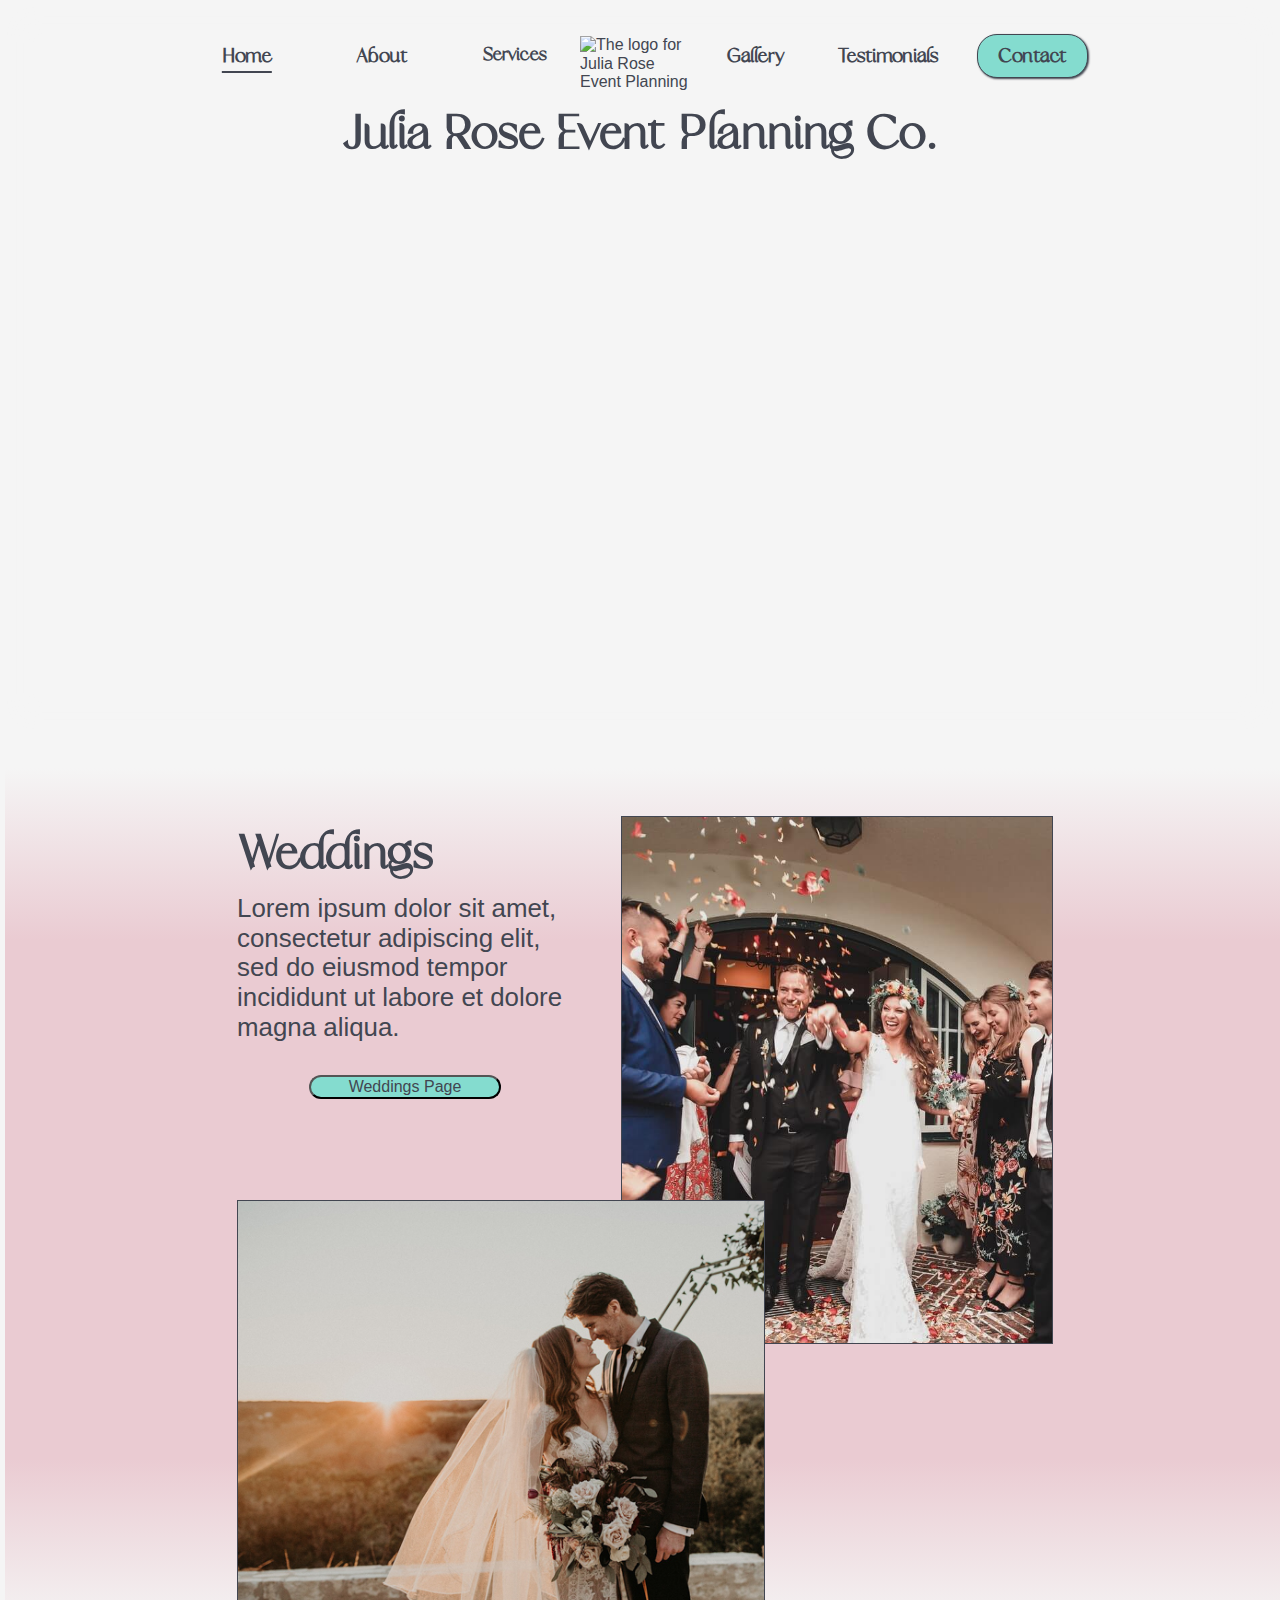
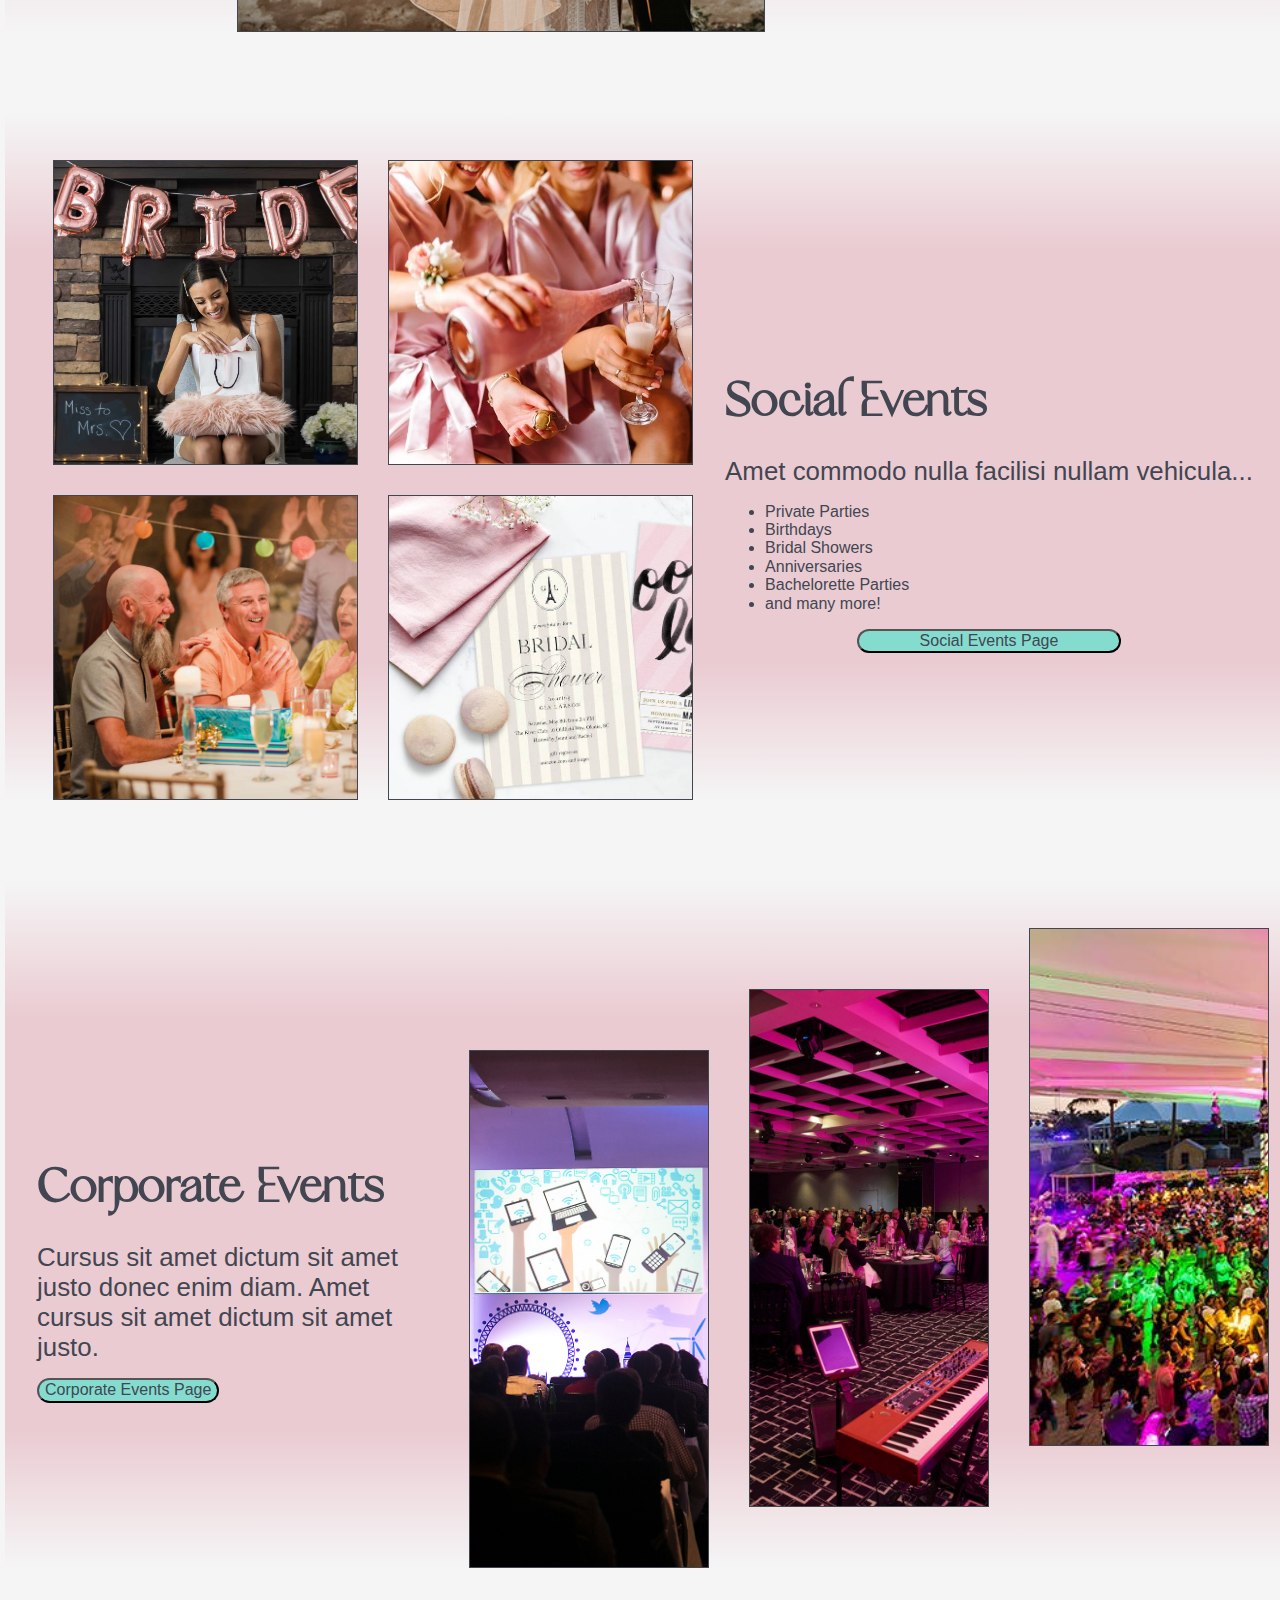
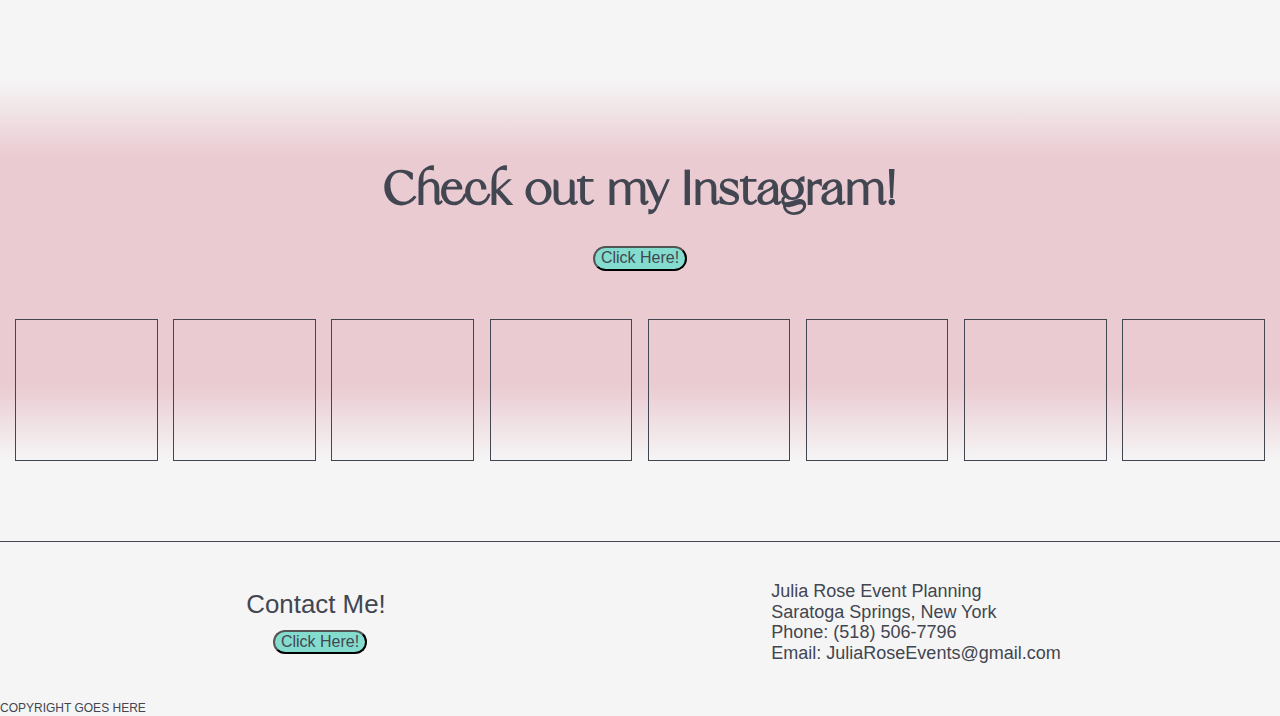
==== commit 974e183c: "minor chages to styling" ====
--- a/index.html
+++ b/index.html
@@ -35,7 +35,7 @@
                   <li class="mobile-menu-selection"><a href="about.html">About</a></li>
                   <li class="mobile-menu-selection"><a href="gallery.html">Gallery</a></li>
                   <li class="mobile-menu-selection"><a href="testimonials.html">Testimonials</a></li>
-                  <li class="mobile-menu-selection"><a href="contact.html">Contact</a></li>
+                  <li id="mobile-menu-contact-selection" class="mobile-menu-selection"><a href="contact.html">Contact</a></li>
                 </ul>
             </div> 
         </div>
@@ -53,11 +53,11 @@
                         </div>
                     </div>
                 </div>
-                <img class="homepage-banner-logo" src="images/STOCK-logo.png" alt="The logo for Julia Rose Event Planning">
+                <img class="homepage-banner-logo" src="images/STOCK-logo.png" alt="The logo for Julia Rose Event Planning" onclick="document.location='index.html'">
                 <div class="desktop-menu-right">
                     <a href="gallery.html">Gallery</a>
                     <a href="testimonials.html">Testimonials</a>
-                    <a href="contact.html">Contact</a>
+                    <a id="menu-selection-contact" href="contact.html">Contact</a>
                 </div>
             </div>
             <h1>Julia Rose Event Planning Co.</h1>
--- a/style.css
+++ b/style.css
@@ -1,4 +1,6 @@
-/*! normalize.css v8.0.1 | MIT License | github.com/necolas/normalize.css */
+/* NORMALIZE CSS */
+@media (min-width: 0px) {
+  /*! normalize.css v8.0.1 | MIT License | github.com/necolas/normalize.css */
 
 /* Document
    ========================================================================== */
@@ -9,346 +11,347 @@
  */
 
  html {
-    line-height: 1.15; /* 1 */
-    -webkit-text-size-adjust: 100%; /* 2 */
-  }
-  
-  /* Sections
-     ========================================================================== */
-  
-  /**
-   * Remove the margin in all browsers.
-   */
-  
-  body {
-    margin: 0;
-  }
-  
-  /**
-   * Render the `main` element consistently in IE.
-   */
-  
-  main {
-    display: block;
-  }
-  
-  /**
-   * Correct the font size and margin on `h1` elements within `section` and
-   * `article` contexts in Chrome, Firefox, and Safari.
-   */
-  
-  h1 {
-    margin: 0.67em 0;
-  }
-  
-  /* Grouping content
-     ========================================================================== */
-  
-  /**
-   * 1. Add the correct box sizing in Firefox.
-   * 2. Show the overflow in Edge and IE.
-   */
-  
-  hr {
-    box-sizing: content-box; /* 1 */
-    height: 0; /* 1 */
-    overflow: visible; /* 2 */
-  }
-  
-  /**
-   * 1. Correct the inheritance and scaling of font size in all browsers.
-   * 2. Correct the odd `em` font sizing in all browsers.
-   */
-  
-  pre {
-    font-family: monospace, monospace; /* 1 */
-    font-size: 1em; /* 2 */
-  }
-  
-  /* Text-level semantics
-     ========================================================================== */
-  
-  /**
-   * Remove the gray background on active links in IE 10.
-   */
-  
-  a {
-    background-color: transparent;
-  }
-  
-  /**
-   * 1. Remove the bottom border in Chrome 57-
-   * 2. Add the correct text decoration in Chrome, Edge, IE, Opera, and Safari.
-   */
-  
-  abbr[title] {
-    border-bottom: none; /* 1 */
-    text-decoration: underline; /* 2 */
-    text-decoration: underline dotted; /* 2 */
-  }
-  
-  /**
-   * Add the correct font weight in Chrome, Edge, and Safari.
-   */
-  
-  b,
-  strong {
-    font-weight: bolder;
-  }
-  
-  /**
-   * 1. Correct the inheritance and scaling of font size in all browsers.
-   * 2. Correct the odd `em` font sizing in all browsers.
-   */
-  
-  code,
-  kbd,
-  samp {
-    font-family: monospace, monospace; /* 1 */
-    font-size: 1em; /* 2 */
-  }
-  
-  /**
-   * Add the correct font size in all browsers.
-   */
-  
-  small {
-    font-size: 80%;
-  }
-  
-  /**
-   * Prevent `sub` and `sup` elements from affecting the line height in
-   * all browsers.
-   */
-  
-  sub,
-  sup {
-    font-size: 75%;
-    line-height: 0;
-    position: relative;
-    vertical-align: baseline;
-  }
-  
-  sub {
-    bottom: -0.25em;
-  }
-  
-  sup {
-    top: -0.5em;
-  }
-  
-  /* Embedded content
-     ========================================================================== */
-  
-  /**
-   * Remove the border on images inside links in IE 10.
-   */
-  
-  img {
-    border-style: none;
-  }
-  
-  /* Forms
-     ========================================================================== */
-  
-  /**
-   * 1. Change the font styles in all browsers.
-   * 2. Remove the margin in Firefox and Safari.
-   */
-  
-  button,
-  input,
-  optgroup,
-  select,
-  textarea {
-    font-family: inherit; /* 1 */
-    font-size: 100%; /* 1 */
-    line-height: 1.15; /* 1 */
-    margin: 0; /* 2 */
-  }
-  
-  /**
-   * Show the overflow in IE.
-   * 1. Show the overflow in Edge.
-   */
-  
-  button,
-  input { /* 1 */
-    overflow: visible;
-  }
-  
-  /**
-   * Remove the inheritance of text transform in Edge, Firefox, and IE.
-   * 1. Remove the inheritance of text transform in Firefox.
-   */
-  
-  button,
-  select { /* 1 */
-    text-transform: none;
-  }
-  
-  /**
-   * Correct the inability to style clickable types in iOS and Safari.
-   */
-  
-  button,
-  [type="button"],
-  [type="reset"],
-  [type="submit"] {
-    -webkit-appearance: button;
-  }
-  
-  /**
-   * Remove the inner border and padding in Firefox.
-   */
-  
-  button::-moz-focus-inner,
-  [type="button"]::-moz-focus-inner,
-  [type="reset"]::-moz-focus-inner,
-  [type="submit"]::-moz-focus-inner {
-    border-style: none;
-    padding: 0;
-  }
-  
-  /**
-   * Restore the focus styles unset by the previous rule.
-   */
-  
-  button:-moz-focusring,
-  [type="button"]:-moz-focusring,
-  [type="reset"]:-moz-focusring,
-  [type="submit"]:-moz-focusring {
-    outline: 1px dotted ButtonText;
-  }
-  
-  /**
-   * Correct the padding in Firefox.
-   */
-  
-  fieldset {
-    padding: 0.35em 0.75em 0.625em;
-  }
-  
-  /**
-   * 1. Correct the text wrapping in Edge and IE.
-   * 2. Correct the color inheritance from `fieldset` elements in IE.
-   * 3. Remove the padding so developers are not caught out when they zero out
-   *    `fieldset` elements in all browsers.
-   */
-  
-  legend {
-    box-sizing: border-box; /* 1 */
-    color: inherit; /* 2 */
-    display: table; /* 1 */
-    max-width: 100%; /* 1 */
-    padding: 0; /* 3 */
-    white-space: normal; /* 1 */
-  }
-  
-  /**
-   * Add the correct vertical alignment in Chrome, Firefox, and Opera.
-   */
-  
-  progress {
-    vertical-align: baseline;
-  }
-  
-  /**
-   * Remove the default vertical scrollbar in IE 10+.
-   */
-  
-  textarea {
-    overflow: auto;
-  }
-  
-  /**
-   * 1. Add the correct box sizing in IE 10.
-   * 2. Remove the padding in IE 10.
-   */
-  
-  [type="checkbox"],
-  [type="radio"] {
-    box-sizing: border-box; /* 1 */
-    padding: 0; /* 2 */
-  }
-  
-  /**
-   * Correct the cursor style of increment and decrement buttons in Chrome.
-   */
-  
-  [type="number"]::-webkit-inner-spin-button,
-  [type="number"]::-webkit-outer-spin-button {
-    height: auto;
-  }
-  
-  /**
-   * 1. Correct the odd appearance in Chrome and Safari.
-   * 2. Correct the outline style in Safari.
-   */
-  
-  [type="search"] {
-    -webkit-appearance: textfield; /* 1 */
-    outline-offset: -2px; /* 2 */
-  }
-  
-  /**
-   * Remove the inner padding in Chrome and Safari on macOS.
-   */
-  
-  [type="search"]::-webkit-search-decoration {
-    -webkit-appearance: none;
-  }
-  
-  /**
-   * 1. Correct the inability to style clickable types in iOS and Safari.
-   * 2. Change font properties to `inherit` in Safari.
-   */
-  
-  ::-webkit-file-upload-button {
-    -webkit-appearance: button; /* 1 */
-    font: inherit; /* 2 */
-  }
-  
-  /* Interactive
-     ========================================================================== */
-  
-  /*
-   * Add the correct display in Edge, IE 10+, and Firefox.
-   */
-  
-  details {
-    display: block;
-  }
-  
-  /*
-   * Add the correct display in all browsers.
-   */
-  
-  summary {
-    display: list-item;
-  }
-  
-  /* Misc
-     ========================================================================== */
-  
-  /**
-   * Add the correct display in IE 10+.
-   */
-  
-  template {
-    display: none;
-  }
-  
-  /**
-   * Add the correct display in IE 10.
-   */
-  
-  [hidden] {
-    display: none;
-  }
+  line-height: 1.15; /* 1 */
+  -webkit-text-size-adjust: 100%; /* 2 */
+}
+
+/* Sections
+   ========================================================================== */
+
+/**
+ * Remove the margin in all browsers.
+ */
+
+body {
+  margin: 0;
+}
+
+/**
+ * Render the `main` element consistently in IE.
+ */
+
+main {
+  display: block;
+}
+
+/**
+ * Correct the font size and margin on `h1` elements within `section` and
+ * `article` contexts in Chrome, Firefox, and Safari.
+ */
+
+h1 {
+  margin: 0.67em 0;
+}
+
+/* Grouping content
+   ========================================================================== */
+
+/**
+ * 1. Add the correct box sizing in Firefox.
+ * 2. Show the overflow in Edge and IE.
+ */
+
+hr {
+  box-sizing: content-box; /* 1 */
+  height: 0; /* 1 */
+  overflow: visible; /* 2 */
+}
+
+/**
+ * 1. Correct the inheritance and scaling of font size in all browsers.
+ * 2. Correct the odd `em` font sizing in all browsers.
+ */
+
+pre {
+  font-family: monospace, monospace; /* 1 */
+  font-size: 1em; /* 2 */
+}
+
+/* Text-level semantics
+   ========================================================================== */
+
+/**
+ * Remove the gray background on active links in IE 10.
+ */
+
+a {
+  background-color: transparent;
+}
+
+/**
+ * 1. Remove the bottom border in Chrome 57-
+ * 2. Add the correct text decoration in Chrome, Edge, IE, Opera, and Safari.
+ */
+
+abbr[title] {
+  border-bottom: none; /* 1 */
+  text-decoration: underline; /* 2 */
+  text-decoration: underline dotted; /* 2 */
+}
+
+/**
+ * Add the correct font weight in Chrome, Edge, and Safari.
+ */
+
+b,
+strong {
+  font-weight: bolder;
+}
+
+/**
+ * 1. Correct the inheritance and scaling of font size in all browsers.
+ * 2. Correct the odd `em` font sizing in all browsers.
+ */
+
+code,
+kbd,
+samp {
+  font-family: monospace, monospace; /* 1 */
+  font-size: 1em; /* 2 */
+}
+
+/**
+ * Add the correct font size in all browsers.
+ */
+
+small {
+  font-size: 80%;
+}
+
+/**
+ * Prevent `sub` and `sup` elements from affecting the line height in
+ * all browsers.
+ */
+
+sub,
+sup {
+  font-size: 75%;
+  line-height: 0;
+  position: relative;
+  vertical-align: baseline;
+}
+
+sub {
+  bottom: -0.25em;
+}
+
+sup {
+  top: -0.5em;
+}
+
+/* Embedded content
+   ========================================================================== */
+
+/**
+ * Remove the border on images inside links in IE 10.
+ */
+
+img {
+  border-style: none;
+}
+
+/* Forms
+   ========================================================================== */
+
+/**
+ * 1. Change the font styles in all browsers.
+ * 2. Remove the margin in Firefox and Safari.
+ */
+
+button,
+input,
+optgroup,
+select,
+textarea {
+  font-family: inherit; /* 1 */
+  font-size: 100%; /* 1 */
+  line-height: 1.15; /* 1 */
+  margin: 0; /* 2 */
+}
+
+/**
+ * Show the overflow in IE.
+ * 1. Show the overflow in Edge.
+ */
+
+button,
+input { /* 1 */
+  overflow: visible;
+}
+
+/**
+ * Remove the inheritance of text transform in Edge, Firefox, and IE.
+ * 1. Remove the inheritance of text transform in Firefox.
+ */
+
+button,
+select { /* 1 */
+  text-transform: none;
+}
+
+/**
+ * Correct the inability to style clickable types in iOS and Safari.
+ */
+
+button,
+[type="button"],
+[type="reset"],
+[type="submit"] {
+  -webkit-appearance: button;
+}
+
+/**
+ * Remove the inner border and padding in Firefox.
+ */
+
+button::-moz-focus-inner,
+[type="button"]::-moz-focus-inner,
+[type="reset"]::-moz-focus-inner,
+[type="submit"]::-moz-focus-inner {
+  border-style: none;
+  padding: 0;
+}
+
+/**
+ * Restore the focus styles unset by the previous rule.
+ */
+
+button:-moz-focusring,
+[type="button"]:-moz-focusring,
+[type="reset"]:-moz-focusring,
+[type="submit"]:-moz-focusring {
+  outline: 1px dotted ButtonText;
+}
+
+/**
+ * Correct the padding in Firefox.
+ */
+
+fieldset {
+  padding: 0.35em 0.75em 0.625em;
+}
+
+/**
+ * 1. Correct the text wrapping in Edge and IE.
+ * 2. Correct the color inheritance from `fieldset` elements in IE.
+ * 3. Remove the padding so developers are not caught out when they zero out
+ *    `fieldset` elements in all browsers.
+ */
+
+legend {
+  box-sizing: border-box; /* 1 */
+  color: inherit; /* 2 */
+  display: table; /* 1 */
+  max-width: 100%; /* 1 */
+  padding: 0; /* 3 */
+  white-space: normal; /* 1 */
+}
+
+/**
+ * Add the correct vertical alignment in Chrome, Firefox, and Opera.
+ */
+
+progress {
+  vertical-align: baseline;
+}
+
+/**
+ * Remove the default vertical scrollbar in IE 10+.
+ */
+
+textarea {
+  overflow: auto;
+}
+
+/**
+ * 1. Add the correct box sizing in IE 10.
+ * 2. Remove the padding in IE 10.
+ */
+
+[type="checkbox"],
+[type="radio"] {
+  box-sizing: border-box; /* 1 */
+  padding: 0; /* 2 */
+}
+
+/**
+ * Correct the cursor style of increment and decrement buttons in Chrome.
+ */
+
+[type="number"]::-webkit-inner-spin-button,
+[type="number"]::-webkit-outer-spin-button {
+  height: auto;
+}
+
+/**
+ * 1. Correct the odd appearance in Chrome and Safari.
+ * 2. Correct the outline style in Safari.
+ */
+
+[type="search"] {
+  -webkit-appearance: textfield; /* 1 */
+  outline-offset: -2px; /* 2 */
+}
+
+/**
+ * Remove the inner padding in Chrome and Safari on macOS.
+ */
+
+[type="search"]::-webkit-search-decoration {
+  -webkit-appearance: none;
+}
+
+/**
+ * 1. Correct the inability to style clickable types in iOS and Safari.
+ * 2. Change font properties to `inherit` in Safari.
+ */
+
+::-webkit-file-upload-button {
+  -webkit-appearance: button; /* 1 */
+  font: inherit; /* 2 */
+}
+
+/* Interactive
+   ========================================================================== */
+
+/*
+ * Add the correct display in Edge, IE 10+, and Firefox.
+ */
+
+details {
+  display: block;
+}
+
+/*
+ * Add the correct display in all browsers.
+ */
+
+summary {
+  display: list-item;
+}
+
+/* Misc
+   ========================================================================== */
+
+/**
+ * Add the correct display in IE 10+.
+ */
+
+template {
+  display: none;
+}
+
+/**
+ * Add the correct display in IE 10.
+ */
+
+[hidden] {
+  display: none;
+}
 
 
 /* End of normalize.css.*/
+}
 
 /* Variables */
 
@@ -357,27 +360,40 @@
   --big-font: calc(16px*1.618);
   --bigger-font: calc(16px*1.618*1.618);
   --biggest-font: calc(16px*1.618*1.618*1.618);
+  --charcoal: #424651;
+  --mimi-pink: #EACBD2;
+  --tea-rose: #DFAEB4;
+  --tiffany-blue: #84DCCF;
+}
+
+/* Fonts */
+
+@font-face {
+  font-family: logoFont;
+  src: url(fonts/Frunchy.ttf);
 }
 
 /* Global styles */
 
 * {
   font-size: 16px;
+  color: var(--charcoal);
   font-family: Helvetica;
-  color: dimgray;
 }
 
 body {
-  background-color: #fff0ee;
+  background-color: whitesmoke;
 }
 
 h2 {
-  font-size: var(--bigger-font);
+  font-size: var(--biggest-font);
   margin-bottom: 1rem;
 }
 
-h1 {
-  font-size: var(--bigger-font)
+h1,
+h2 {
+  font-family: logoFont;
+  color: var(--charcoal);
 }
 
 li {
@@ -387,6 +403,14 @@
 a {
   text-decoration: none;
   padding: 15px;
+  font-family: logoFont;
+  font-size: 28px;
+}
+
+button {
+  width: fit-content;
+  background-color: var(--tiffany-blue);
+  border-radius: 20px;
 }
 
 @media (max-width: 400px) {
@@ -395,19 +419,7 @@
   }
 }
 
-@media (min-width: 1000px) {
-
-  h2 {
-    font-size: var(--bigger-font);
-  }
-  
-}
-
 /* ~~~~~~~~~~~~ HEADER ~~~~~~~~~~~~~~*/
-
-.selected-menu-item {
-  font-weight: bold;
-}
 
 #service-menu {
   display: none;
@@ -416,7 +428,7 @@
 /* Sticky Header */
 
 .sticky-header-box {
-  height: 5rem;
+  height: 4rem;
   border-bottom: solid;
   border-bottom-width: thin;
   display: flex;
@@ -424,13 +436,15 @@
   align-items: center;
   position: fixed;
   width: 100%;
-  background-color: white;
+  background-color: whitesmoke;
   z-index: 20;
+  box-shadow: 0 1px 4px rgba(0,0,0,0.3), 0 0 40px rgba(0,0,0,0.1) inset;
+  background-image: linear-gradient(var(--mimi-pink) 10%, whitesmoke 100%, whitesmoke 50%, whitesmoke);
 }
 
 .sticky-header-box a img {
-  height: 4rem;
-  margin-left: 1rem;
+  height: 3.5rem;
+  margin-top: .5rem;
 }
 
 #hamburger-icon {
@@ -443,7 +457,7 @@
   width: 35px;
   height: 3.5px;
   border-radius: 10px;
-  background-color: black;
+  background-color: var(--charcoal);
   margin: 6px 15px;
   transition: 0.4s;
 }
@@ -464,34 +478,42 @@
 
 .mobile-menu {
   position: absolute;
-  top: 65px;
+  top: 49px;
+  width: 100%;
+  background-color: var(--tea-rose);
+  opacity: 97%;
+  height: 23rem;
+  box-shadow: 0 1px 4px rgba(0,0,0,0.3), 0 0 40px rgba(0,0,0,0.1) inset;
+}
+
+.open .mobile-menu {
   left: 0;
-  width: 100%;
-  background-color: rgba(167, 162, 162, 0.97);
-  background-color: 50%;
-  list-style: none;
-  height: 20rem;
-}
-
-.open .mobile-menu {
   display: flex;
   flex-direction: column;
   align-items: center;
   justify-content: flex-start;
   padding-top: 10px;
   z-index: 10;
+  transition: .5s;
 }
 
 .mobile-menu .mobile-menu-selection {
   margin-bottom: 10px;
   margin-right: 79px;
   padding: 5px;
+  font-weight: bold;
 }
 
 .mobile-menu .mobile-menu-selection:hover {
   transform: scale(1.1);
   transition: 0.3s;
-} 
+}
+
+#mobile-menu-contact-selection {
+  border: var(--tiffany-blue) solid thin;
+  border-radius: 10px;
+  color: var(--tiffany-blue);
+}
 
 .service-open .mobile-menu .mobile-menu-selection {
   display: none;
@@ -516,6 +538,7 @@
   margin-bottom: 10px;
   padding: 5px;
   margin-right: 118px;
+  font-weight: bold;
 }
 
 #service-menu ul li:hover {
@@ -539,6 +562,11 @@
   display: none;
   float: right;
   margin-right: 20px;
+}
+
+.selected-menu-item {
+  text-underline-position: under;
+  text-decoration: underline;
 }
 
 @media (min-width: 900px) {
@@ -564,6 +592,30 @@
     align-items: center;
   }
 
+  a {
+    border-radius: 20px;
+    font-weight: bold;
+  }
+
+  a:hover {
+    transform: scale(1.1);
+    transition: 0.3s;
+    background-color: #42465128;
+    padding: 3px 15px 3px 15px;
+  }
+
+  #menu-selection-contact {
+    background-color: var(--tiffany-blue);
+    border-radius: 20px;
+    padding: 5px 20px 5px 20px;
+    border: solid 1.5px;
+    box-shadow: 1px 1px 2px var(--charcoal);
+  }
+
+  #menu-selection-contact:hover {
+    background-color: #69c4b6;
+  }
+
   /* Dropdown Menu */
 
   .dropdown {
@@ -575,11 +627,10 @@
   .dropdown_hover {
     display: inline-block;
     border: none;
-    background: #fff0ee;
-  }
-
-  .dropdown_hover:hover {
-    background: white;
+    background: whitesmoke;
+    font-family: logoFont;
+    font-size: 26px;
+    font-weight: bold;
   }
 
   .dropdown_menu {
@@ -589,7 +640,6 @@
     left: 0;
     min-width: 200px;
     background: white;
-    color: gray;
     box-shadow: 0 3px 2px rgba(0,0,0,0.3);
   }
 
@@ -606,8 +656,7 @@
   }
 
   .dropdown_menu a:hover {
-    background: #f0f0f0;
-    color: #323b40;
+    background: #42465128;
   }
 
 }
@@ -639,7 +688,7 @@
 #footer-box {
   height: 10rem;
   display: flex;
-  border-top: solid;
+  border-top: solid 1px;
 }
 
 #footer-right-box,
@@ -687,10 +736,16 @@
 
 .homepage-banner-box {
   padding-top: 5rem;
-  height: 30rem;
+  height: 40rem;
   display: flex;
   flex-direction: column;
   align-items: center;
+  background-image: linear-gradient(to bottom, whitesmoke, rgba(255, 255, 255, 0)), url(images/homepage-banner.webp);
+  background-repeat: no-repeat;
+  background-size: cover;
+  background-position: center center;
+  background-position-y: 250px;
+  box-shadow: 0 0 20px 20px whitesmoke inset;
 }
 
 .homepage-banner-logo {
@@ -699,26 +754,37 @@
   margin-top: 1rem;
 }
 
+.homepage-banner-logo:hover {
+  transform: scale(1.1);
+  transition: 0.3s;
+  cursor: pointer;
+}
+
 .homepage-banner-box h1{
-  width: 10rem;
+  width: auto;
   text-align: center;
-  font-size: var(--big-font);
+  font-size: var(--bigger-font);
+  margin: 0 1rem 0 1rem;
+}
+
+@media (min-width: 650px) {
+  .homepage-banner-box h1{
+    width: auto;
+    font-size: var(--biggest-font);
+  }
 }
 
 @media (min-width: 900px) {
 
   .homepage-banner-logo {
     width: 7.5rem;
-  }
-
-  .homepage-banner-box h1{
-    width: auto;
-    font-size: var(--bigger-font);
+    filter: hue-rotate(100%);
   }
 
   .homepage-banner-box {
     padding-top: 1rem;
-    height: 40rem;
+    height: 45rem;
+    margin-bottom: 2rem;
   }
 
 }
@@ -740,7 +806,7 @@
 }
 
 .service-box h2 {
-  font-size: var(--big-font);
+  font-size: var(--bigger-font);
 }
 
 @media (min-width: 1000px) {
@@ -766,11 +832,7 @@
   min-width: 300px;
   margin-left: 5px;
   padding-top: 3rem;
-  background-image: linear-gradient(#fff0ee 0%, mistyrose 20%, mistyrose 80%, #fff0ee);
-}
-
-.photo-reel {
-  display: none;
+  background-image: linear-gradient(whitesmoke 0%, var(--mimi-pink) 20%, var(--mimi-pink) 80%, whitesmoke);
 }
 
 @media (min-width: 1000px) {
@@ -798,7 +860,7 @@
 }
 
 #top-right-photo-box {
-  border: solid;
+  border: solid 1px;
   grid-area: 1 / 4 / 6 / 8;
   background-image: url(images/wedding-photo-2.jpeg);
   background-repeat: no-repeat;
@@ -806,7 +868,7 @@
 }
 
 #bottom-left-photo-box {
-  border: solid;
+  border: solid 1px;
   grid-area: 4 / 1 / 8 / 6;
   z-index: 0;
   background-image: url(images/STOCK-wedding-couple-1.jpg);
@@ -823,16 +885,18 @@
   #top-left-text {
     display: flex;
     flex-direction: column;
-    grid-area: 2 / 2 / 7 / 8;
-  }
-    
+    grid-area: 1 / 1 / 8 / 8;
+  }
+
   #top-left-text h2 {
-    font-size: var(--big-font);
+    margin-bottom: 0;
+    margin-top: 0;
   }
     
   #top-left-text button {
-    justify-self: center;
+    align-self: center;
     margin-top: 1.5rem;
+    width: 12rem;
   }
 
   #home-wedding-photos {
@@ -853,16 +917,19 @@
 
 }
 
-@media (max-width: 700px) {
+@media (min-width: 700px) {
 
   #top-left-text {
-    grid-area: 1 / 1 / 7 / 8;
-  }
+    grid-area: 2 / 2 / 7 / 8;
+  }
+
+}
+
+@media (min-width: 800px) {
 
   #top-left-text button {
-    margin-top: .5rem;
-  }
-
+    margin-top: 2rem;
+  }
 
 }
 
@@ -876,7 +943,7 @@
   }
 
   #top-left-text h2 {
-    font-size: var(--bigger-font);
+    font-size: var(--biggest-font);
   }
 
   #top-left-text div {
@@ -917,7 +984,7 @@
 #social-events-photos div {
   background-repeat: no-repeat;
   background-size:cover;
-  border: solid;
+  border: solid 1px;
 }
 
 #social-events-text-box {
@@ -943,6 +1010,12 @@
 #social-events-photo-bottom-right {
   grid-area: 12 / 12 / 22 / 22;
   background-image: url(images/bridal-shower-invitations.jpg);
+}
+
+@media (min-width: 650px) {
+  .service-box h2 {
+    font-size: var(--biggest-font);
+  }
 }
 
 @media (min-width: 900px) {
@@ -960,7 +1033,7 @@
   }
 
   #social-events-text-box h2 {
-    font-size: var(--bigger-font);
+    font-size: var(--biggest-font);
   }
 
   #social-events-text-box div {
@@ -988,15 +1061,17 @@
 
 #corporate-events-photos-box {
   aspect-ratio: 1.25;
-  width: 95%;
+  width: 90%;
   max-width: 50rem;
   display: grid;
   grid-template-columns: repeat(20, 5%);
   grid-template-rows: (50, 2%);
+  padding-right: 1rem;
+  padding-left: 1rem;
 }
 
 .corporate-photo {
-  border: solid;
+  border: solid 1px;
 }
 
 #corporate-photo-left {
@@ -1035,7 +1110,6 @@
 }
 
 #desktop-corporate-text button {
-  width: 45%;
   margin-top: 1rem;
 }
 
@@ -1051,11 +1125,16 @@
     justify-content: center;
     margin-left: 2rem;
     margin-right: 1rem;
-    width: 30rem;
+    width: 29rem;
+  }
+
+  #desktop-corporate-text h2 {
+    font-size: var(--biggest-font);
   }
   
   #corporate-photo-box {
     display: flex;
+    margin-top: 5rem;
   }
 
 }
@@ -1067,15 +1146,14 @@
   display: flex;
   flex-direction: column;
   align-items: center;
-  margin: 1rem;
   margin-top: 3rem;
   padding-top: 1rem;
   text-align: center;
-  background-image: linear-gradient(#fff0ee 0%, mistyrose 20%, mistyrose 80%, #fff0ee);
+  background-image: linear-gradient(whitesmoke 0%, var(--mimi-pink) 20%, var(--mimi-pink) 80%, whitesmoke);
 }
 
 #instagram-box h2 {
-  font-size: var(--big-font);
+  font-size: var(--bigger-font);
 }
 
 #instagram-picture-box {
@@ -1086,31 +1164,35 @@
 }
 
 #instagram-picture-1 {
-  border: solid;
+  border: solid 1px;
   aspect-ratio: 1;
   width: 80%;
   margin-top: 5rem;
 }
 
 #instagram-picture-2 {
-  border: solid;
+  border: solid 1px;
   aspect-ratio: 0.75;
   width: 50%;
   margin-top: 5rem;
 }
 
 #instagram-picture-3 {
-  border: solid;
+  border: solid 1px;
   aspect-ratio: 2;
   width: 90%;
   margin-top: 5rem;
   margin-bottom: 5rem;
 }
 
-@media (min-width: 700px) {
+.photo-reel {
+  display: none;
+}
+
+@media (min-width: 550px) {
 
   #instagram-box h2 {
-    font-size: var(--bigger-font);
+    font-size: var(--biggest-font);
   }
 
 }
@@ -1123,29 +1205,28 @@
     height: auto;
     margin-bottom: 5rem;
     margin-top: 7rem;
-    }
+  }
     
-    #instagram-picture-1,
-    #instagram-picture-2,
-    #instagram-picture-3 {
+  #instagram-picture-1,
+  #instagram-picture-2,
+  #instagram-picture-3 {
     display: none;
-    }
+  }
     
-    #instagram-picture-box {
+  #instagram-picture-box {
     display: flex;
     flex-direction: row;
     width: 100%;
     margin-top: 3rem;
     justify-content: space-evenly;
-    }
-    
-    /* Photo Reel */
-    .photo-reel {
+  }
+
+  .photo-reel {
     display: block;
-    border: solid;
-    width: 10%;
+    border: solid 1px;
+    width: 11%;
     aspect-ratio: 1;
-    }
+  }
 }
 
 /*~~~~~~~~~~~~~ About Page ~~~~~~~~~~~~~~~~*/
@@ -1164,7 +1245,7 @@
   max-width: 750px;
 }
 
-#about-header {
+#about-content h2 {
   align-self: flex-start;
 }
 
@@ -1176,7 +1257,7 @@
 #about-picture-box {
   width: 80%;
   aspect-ratio: 1;
-  border: solid;
+  border: solid 1px;
   margin: 2rem;
   display: grid;
   grid-template-columns: repeat(4, 25%);
@@ -1215,9 +1296,9 @@
     width: 120%;
   }
 
-  #about-header {
+  #about-content h2 {
     grid-area: 1 / 1 / 2 / 2;
-    margin-top: 3rem;
+    margin-bottom: 1rem;
   }
 
   #about-text-1 {
@@ -1375,7 +1456,7 @@
   width: 98%;
 }
 
-@media screen and (max-width: 999px){
+@media screen and (max-width: 900px){
 
   label {
     width: 30%;
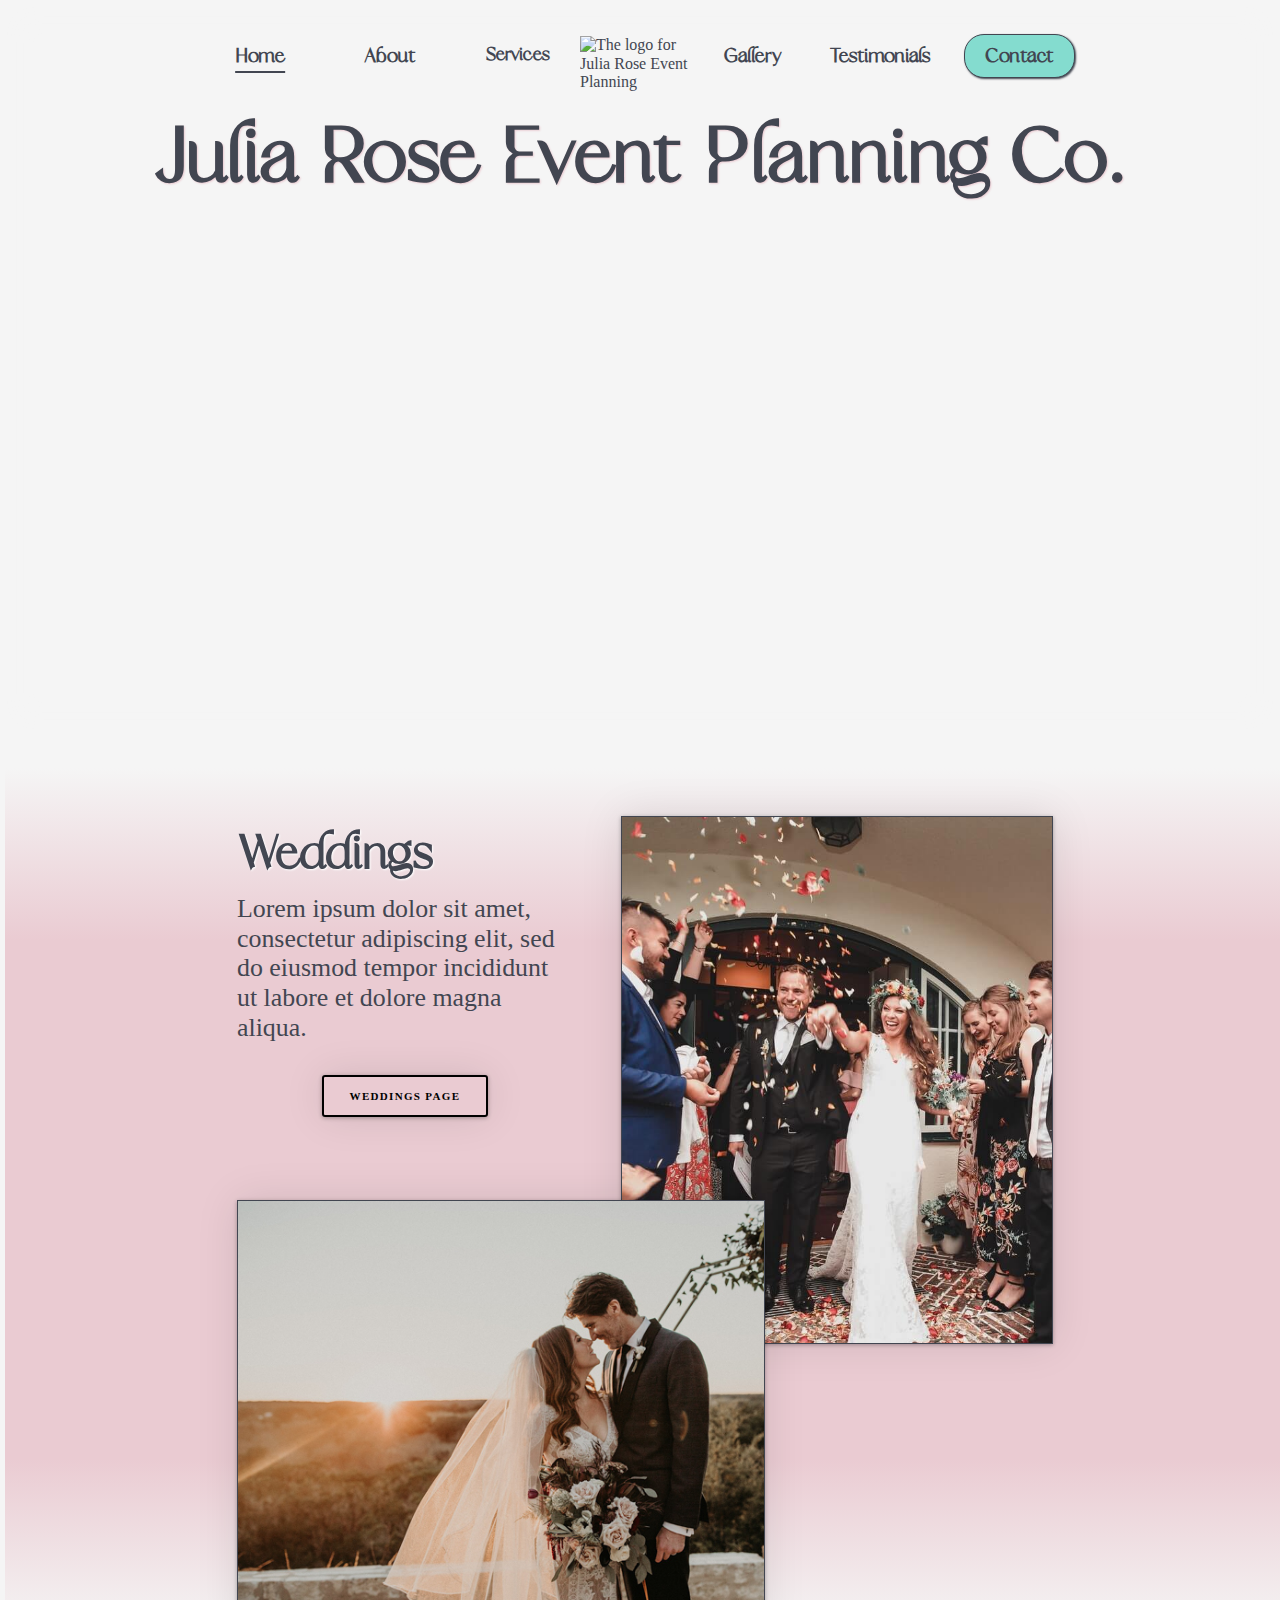
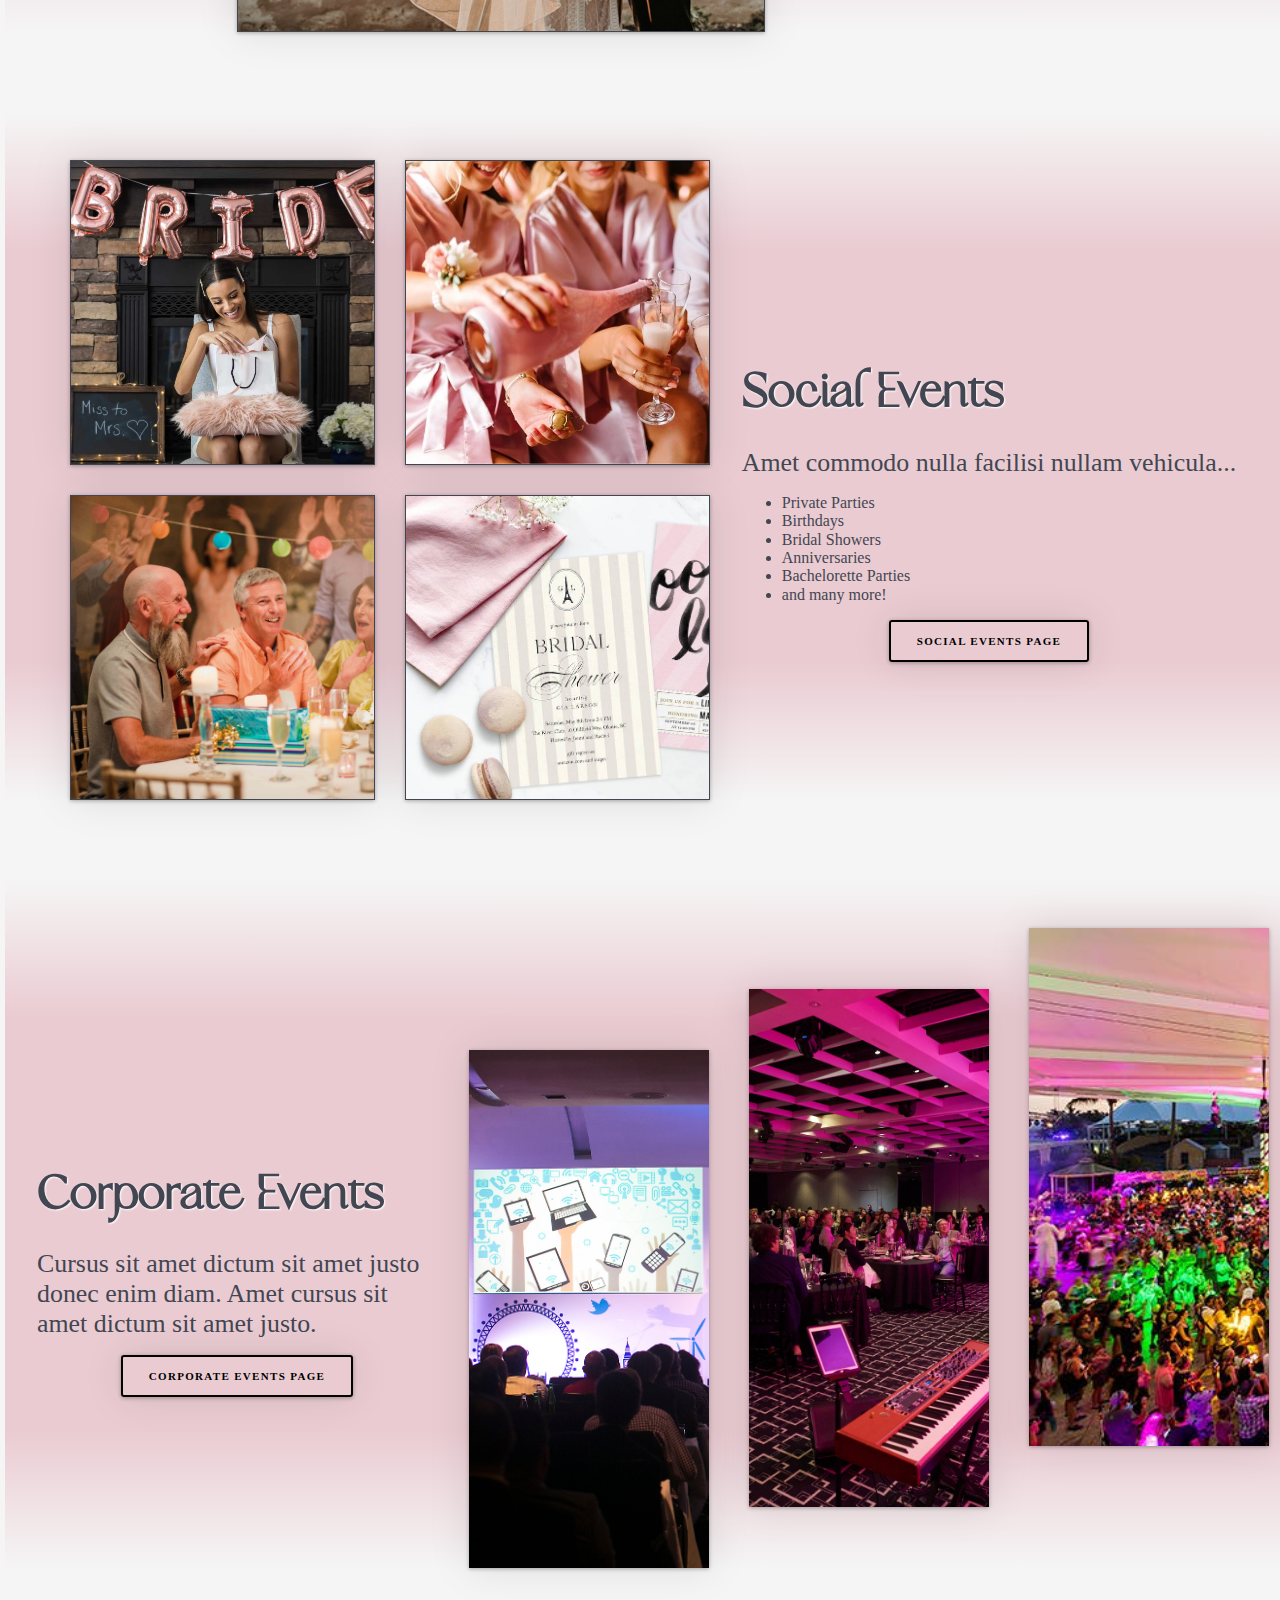
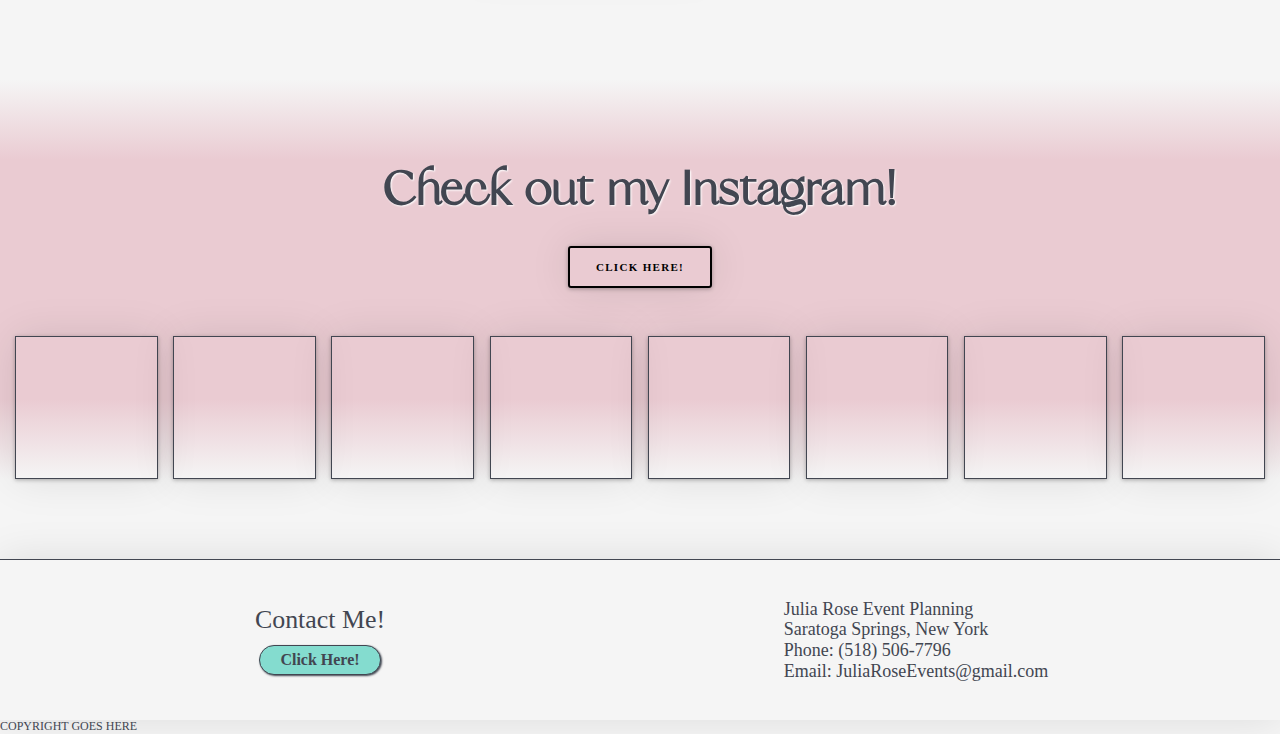
==== commit 525a52a9: "cleaned up code and unionized naming conventions" ====
--- a/index.html
+++ b/index.html
@@ -13,7 +13,7 @@
     
 
     <header>
-        <div class="sticky-header-box">
+        <div class="sticky-header">
             <a href="index.html">
                 <img src="images/STOCK-logo.png" alt="The logo for Julia Rose Event Planning">
             </a>
@@ -21,10 +21,10 @@
                 <div class="bar1"></div>
                 <div class="bar2"></div>
                 <div class="bar3"></div>
-                <ul class="mobile-menu">
-                  <li class="mobile-menu-selection"><a class="selected-menu-item" href="index.html">Home</a></li>
-                  <li class="mobile-menu-selection"><a onclick="event.stopPropagation(); toggleServiceMenu()">Services ></a></li>
-                  <li id="service-menu">
+                <ul class="menu--mobile">
+                  <li class="menu--mobile__selection"><a class="selected-menu-item" href="index.html">Home</a></li>
+                  <li class="menu--mobile__selection"><a onclick="event.stopPropagation(); toggleServiceMenu()">Services ></a></li>
+                  <li id="menu--mobile__selection--services">
                     <ul>
                         <li><a onclick="serviceMenuBack()" href="#">< Back</a></li>
                         <li><a href="weddings.html">Weddings</a></li>
@@ -32,32 +32,32 @@
                         <li><a href="corporate-events.html">Corporate Events</a></li>
                     </ul>
                   </li>
-                  <li class="mobile-menu-selection"><a href="about.html">About</a></li>
-                  <li class="mobile-menu-selection"><a href="gallery.html">Gallery</a></li>
-                  <li class="mobile-menu-selection"><a href="testimonials.html">Testimonials</a></li>
-                  <li id="mobile-menu-contact-selection" class="mobile-menu-selection"><a href="contact.html">Contact</a></li>
+                  <li class="menu--mobile__selection"><a href="about.html">About</a></li>
+                  <li class="menu--mobile__selection"><a href="gallery.html">Gallery</a></li>
+                  <li class="menu--mobile__selection"><a href="testimonials.html">Testimonials</a></li>
+                  <li id="menu--mobile__selection--contact" class="menu--mobile__selection"><a href="contact.html">Contact</a></li>
                 </ul>
             </div> 
         </div>
-        <div class="homepage-banner-box">
-            <div class="desktop-menu-box">
-                <div class="desktop-menu-left">
+        <div class="banner">
+            <div class="menu--desktop">
+                <div class="menu--desktop__left">
                     <a class="selected-menu-item" href="index.html">Home</a>
                     <a href="about.html">About</a>
                     <div class="dropdown">
-                        <button class="dropdown_hover">Services</button>
-                        <div class="dropdown_menu">
+                        <button class="dropdown--hover">Services</button>
+                        <div class="dropdown__menu">
                             <a href="weddings.html">Weddings</a>
                             <a href="social-events.html">Social Events</a>
                             <a href="corporate-events.html">Corporate Events</a>
                         </div>
                     </div>
                 </div>
-                <img class="homepage-banner-logo" src="images/STOCK-logo.png" alt="The logo for Julia Rose Event Planning" onclick="document.location='index.html'">
-                <div class="desktop-menu-right">
+                <img src="images/STOCK-logo.png" alt="The logo for Julia Rose Event Planning" onclick="document.location='index.html'">
+                <div class="menu--desktop__right">
                     <a href="gallery.html">Gallery</a>
                     <a href="testimonials.html">Testimonials</a>
-                    <a id="menu-selection-contact" href="contact.html">Contact</a>
+                    <a class="contact-button" href="contact.html">Contact</a>
                 </div>
             </div>
             <h1>Julia Rose Event Planning Co.</h1>
@@ -65,7 +65,7 @@
     </header>
     
 
-    <div class="service-box" id="wedding-box">
+    <div class="service-info--mobile" id="wedding-info--mobile">
         <h2>Weddings</h2>
         <div>
             Lorem ipsum dolor sit amet, consectetur adipiscing elit, sed do eiusmod tempor incididunt ut 
@@ -75,33 +75,33 @@
     </div>
 
     <div class="photo-box">
-        <div id="home-wedding-photos">
-            <div id="top-left-text">
+        <div id="wedding">
+            <div id="wedding-info--desktop">
                 <h2>Weddings</h2>
                 <div>Lorem ipsum dolor sit amet, consectetur adipiscing elit, sed do eiusmod tempor 
                     incididunt ut labore et dolore magna aliqua. </div>
                 <button onclick="document.location='weddings.html'">Weddings Page</button>
             </div>
-            <div id="bottom-left-photo-box"></div>
-            <div id="top-right-photo-box"></div>
+            <div class="image" id="wedding__bottom-left-photo"></div>
+            <div class="image" id="wedding__top-right-photo"></div>
         </div>
     </div>
     
 
-    <div class="service-box">
+    <div class="service-info--mobile">
         <h2>Social Events</h2>
         <div>Sed blandit libero volutpat sed. Amet commodo nulla facilisi nullam vehicula ipsum a arcu. Sed blandit libero volutpat sed. Amet commodo nulla facilisi nullam vehicula ipsum a arcu.</div>
         <button onclick="document.location='social-events.html'">Social Events Page</button>
     </div>
 
-    <div id="social-events-photo-box" class="photo-box">
-        <div id="social-events-photos">
-            <div id="social-events-photo-top-left"></div>
-            <div id="social-events-photo-top-right"></div>
-            <div id="social-events-photo-bottom-left"></div>
-            <div id="social-events-photo-bottom-right"></div>
+    <div class="photo-box" id="social-events">
+        <div id="social-events__photos">
+            <div class="image" id="social-events-photo-top-left"></div>
+            <div class="image" id="social-events-photo-top-right"></div>
+            <div class="image" id="social-events-photo-bottom-left"></div>
+            <div class="image" id="social-events-photo-bottom-right"></div>
         </div>
-        <div id="social-events-text-box">
+        <div id="social-events__text">
             <h2>Social Events</h2>
             <div>Amet commodo nulla facilisi nullam vehicula...</div>
             <ul>
@@ -117,49 +117,49 @@
     </div>
     
 
-    <div class="service-box">
+    <div class="service-info--mobile">
             <h2 >Corporate Events</h2>
             <div >Cursus sit amet dictum sit amet justo donec enim diam. Amet cursus sit amet dictum sit amet justo. Sed blandit libero volutpat sed. Amet commodo nulla facilisi nullam vehicula ipsum a arcu.</div>
             <button onclick="document.location='corporate-events.html'">Corporate Events Page</button>
     </div>
 
-    <div class="photo-box" id="corporate-photo-box">
-        <div id="desktop-corporate-text">
+    <div class="photo-box" id="corporate">
+        <div id="corporate__text">
             <h2>Corporate Events</h2>
             <div>Cursus sit amet dictum sit amet justo donec enim diam. Amet cursus sit amet dictum sit amet justo.</div>
-            <button class="service-button" onclick="document.location='corporate-events.html'">Corporate Events Page</button>
+            <button onclick="document.location='corporate-events.html'">Corporate Events Page</button>
         </div>
-        <div id="corporate-events-photos-box">
-            <div class="corporate-photo" id="corporate-photo-left"></div>
-            <div class="corporate-photo" id="corporate-photo-middle"></div>
-            <div class="corporate-photo" id="corporate-photo-right"></div>
+        <div id="corporate__photos">
+            <div class="image" class="corporate-photo" id="corporate-photo-left"></div>
+            <div class="image" class="corporate-photo" id="corporate-photo-middle"></div>
+            <div class="image" class="corporate-photo" id="corporate-photo-right"></div>
         </div>
     </div>
 
-    <div id="instagram-box">
+    <div id="instagram">
         <h2>Check out my Instagram!</h2>
-        <button id="instagram-button">Click Here!</button>
-        <div id="instagram-picture-box">
-            <div id="instagram-picture-1"></div>
-            <div id="instagram-picture-2"></div>
-            <div id="instagram-picture-3"></div>
-            <div class="photo-reel"></div>
-            <div class="photo-reel"></div>
-            <div class="photo-reel"></div>
-            <div class="photo-reel"></div>
-            <div class="photo-reel"></div>
-            <div class="photo-reel"></div>
-            <div class="photo-reel"></div>
-            <div class="photo-reel"></div>
+        <button>Click Here!</button>
+        <div id="instagram__photos">
+            <div class="image" id="photo-1--mobile"></div>
+            <div class="image" id="photo-2--mobile"></div>
+            <div class="image" id="photo-3--mobile"></div>
+            <div class="photo-reel" id="photo-1" ></div>
+            <div class="photo-reel" id="photo-2" ></div>
+            <div class="photo-reel" id="photo-3" ></div>
+            <div class="photo-reel" id="photo-4" ></div>
+            <div class="photo-reel" id="photo-5" ></div>
+            <div class="photo-reel" id="photo-6" ></div>
+            <div class="photo-reel" id="photo-7" ></div>
+            <div class="photo-reel" id="photo-8" ></div>
         </div>
     </div>
 
-    <div id="footer-box">
-        <div id="footer-left-box">
+    <div id="footer">
+        <div id="footer__left">
             <div >Contact Me!</div>
-            <button onclick="document.location='contact.html'">Click Here!</button>
+            <a class="contact-button" href="contact.html">Click Here!</a>
         </div>
-        <div id="footer-right-box">
+        <div id="footer__right">
             <ul>
                 <li>Julia Rose Event Planning</li>
                 <li>Saratoga Springs, New York</li>
--- a/style.css
+++ b/style.css
@@ -369,8 +369,13 @@
 /* Fonts */
 
 @font-face {
-  font-family: logoFont;
+  font-family: frunchy;
   src: url(fonts/Frunchy.ttf);
+}
+
+@font-face {
+  font-family: nunito;
+  src: url(fonts/Nunito-VariableFont_wght.ttf);
 }
 
 /* Global styles */
@@ -378,7 +383,7 @@
 * {
   font-size: 16px;
   color: var(--charcoal);
-  font-family: Helvetica;
+  font-family: nunito;
 }
 
 body {
@@ -388,11 +393,12 @@
 h2 {
   font-size: var(--biggest-font);
   margin-bottom: 1rem;
+  text-shadow: 1px 1px 2px white;
 }
 
 h1,
 h2 {
-  font-family: logoFont;
+  font-family: frunchy;
   color: var(--charcoal);
 }
 
@@ -403,14 +409,37 @@
 a {
   text-decoration: none;
   padding: 15px;
-  font-family: logoFont;
+  font-family: frunchy;
   font-size: 28px;
 }
 
-button {
-  width: fit-content;
-  background-color: var(--tiffany-blue);
-  border-radius: 20px;
+button:not(.dropdown--hover, .btn) {
+  font-size: 11px;
+  font-weight: 600;
+  font-style: normal;
+  text-transform: uppercase;
+  letter-spacing: .12em;
+  border-color: #000;
+  width: auto;
+  height: auto;
+  display: inline-block;
+  padding: 13px 26px;
+  border-width: 2px;
+  border-style: solid;
+  background-color: transparent;
+  border-radius: 3px;
+  color: #000;
+  text-align: center;
+  cursor: pointer;
+  line-height: normal;
+  align-self: center;
+  box-shadow: 0 1px 4px rgba(0,0,0,0.3), 0 0 40px rgba(0,0,0,0.1);
+}
+
+button:hover:not(.dropdown--hover, .btn) {
+  background-color: var(--charcoal);
+  color: white;
+  transition: .15s;
 }
 
 @media (max-width: 400px) {
@@ -419,15 +448,45 @@
   }
 }
 
+.image,
+.photo-reel {
+  box-shadow: 0 1px 4px rgba(0,0,0,0.3), 0 0 40px rgba(0,0,0,0.1);
+}
+
 /* ~~~~~~~~~~~~ HEADER ~~~~~~~~~~~~~~*/
 
-#service-menu {
+#menu--mobile__selection--services {
   display: none;
 }
 
+.menu--desktop__left,
+.menu--desktop__right {
+  display: none;
+}
+
+.selected-menu-item {
+  text-underline-position: under;
+  text-decoration: underline;
+}
+
+.contact-button {
+  background-color: var(--tiffany-blue);
+  border-radius: 20px;
+  padding: 5px 20px;
+  border: solid 1.5px;
+  box-shadow: 1px 1px 2px var(--charcoal);
+}
+
+.contact-button:hover {
+  background-color: #69c4b6;
+  transform: scale(1.1);
+  transition: .1s;
+  padding: 6px 21px;
+}
+
 /* Sticky Header */
 
-.sticky-header-box {
+.sticky-header {
   height: 4rem;
   border-bottom: solid;
   border-bottom-width: thin;
@@ -442,7 +501,7 @@
   background-image: linear-gradient(var(--mimi-pink) 10%, whitesmoke 100%, whitesmoke 50%, whitesmoke);
 }
 
-.sticky-header-box a img {
+.sticky-header a img {
   height: 3.5rem;
   margin-top: .5rem;
 }
@@ -476,17 +535,21 @@
   transform: rotate(45deg) translate(-6px, -8px);
 }
 
-.mobile-menu {
+/* Mobile Menu */
+
+.menu--mobile {
+  display: none;
   position: absolute;
   top: 49px;
   width: 100%;
   background-color: var(--tea-rose);
   opacity: 97%;
   height: 23rem;
+  margin-right: 20px;
   box-shadow: 0 1px 4px rgba(0,0,0,0.3), 0 0 40px rgba(0,0,0,0.1) inset;
 }
 
-.open .mobile-menu {
+.open .menu--mobile {
   left: 0;
   display: flex;
   flex-direction: column;
@@ -494,36 +557,45 @@
   justify-content: flex-start;
   padding-top: 10px;
   z-index: 10;
-  transition: .5s;
-}
-
-.mobile-menu .mobile-menu-selection {
+}
+
+.menu--mobile .menu--mobile__selection {
   margin-bottom: 10px;
   margin-right: 79px;
   padding: 5px;
-  font-weight: bold;
-}
-
-.mobile-menu .mobile-menu-selection:hover {
+  font-weight: 600;
+}
+
+.menu--mobile  li {
+  text-decoration: none;
+  list-style: none;
+}
+
+.menu--mobile .menu--mobile__selection:hover {
   transform: scale(1.1);
   transition: 0.3s;
 }
 
-#mobile-menu-contact-selection {
-  border: var(--tiffany-blue) solid thin;
+#menu--mobile__selection--contact a {
+  border: var(--charcoal) solid;
   border-radius: 10px;
-  color: var(--tiffany-blue);
-}
-
-.service-open .mobile-menu .mobile-menu-selection {
+  padding: 7px 15px;
+}
+
+#menu--mobile__selection--contact a:hover {
+  color: white;
+  background-color: var(--charcoal);
+}
+
+.service-open .menu--mobile .menu--mobile__selection {
   display: none;
 }
 
-.service-open .mobile-menu #service-menu {
+.service-open .menu--mobile #menu--mobile__selection--services {
   display: block;
 }
 
-#service-menu ul {
+#menu--mobile__selection--services ul {
   display: flex;
   flex-direction: column;
   align-items: center;
@@ -534,59 +606,36 @@
   width: 100%;
 }
 
-#service-menu ul li {
+#menu--mobile__selection--services ul li {
   margin-bottom: 10px;
   padding: 5px;
   margin-right: 118px;
-  font-weight: bold;
-}
-
-#service-menu ul li:hover {
+  font-weight: 600;
+}
+
+#menu--mobile__selection--services ul li:hover {
   transform: scale(1.1);
   transition: 0.3s;
 }
 
-.desktop-menu-left,
-.desktop-menu-right {
-  display: none;
-}
-
-/* Mobile Menu */
-
-.mobile-menu  li {
-  text-decoration: none;
-  list-style: none;
-}
-
-.mobile-menu {
-  display: none;
-  float: right;
-  margin-right: 20px;
-}
-
-.selected-menu-item {
-  text-underline-position: under;
-  text-decoration: underline;
-}
-
 @media (min-width: 900px) {
 
   /* Sticky Header */
 
-  .sticky-header-box {
+  .sticky-header {
     display: none;
   }
       
   /* Desktop Menu */
-  .desktop-menu-box {
+  .menu--desktop {
     display:flex;
     align-items: center;
   }
     
-  .desktop-menu-left,
-  .desktop-menu-right {
+  .menu--desktop__left,
+  .menu--desktop__right {
     height: 5rem;
-    width: 25rem;
+    width: 24rem;
     display: flex;
     justify-content: space-around;
     align-items: center;
@@ -604,18 +653,6 @@
     padding: 3px 15px 3px 15px;
   }
 
-  #menu-selection-contact {
-    background-color: var(--tiffany-blue);
-    border-radius: 20px;
-    padding: 5px 20px 5px 20px;
-    border: solid 1.5px;
-    box-shadow: 1px 1px 2px var(--charcoal);
-  }
-
-  #menu-selection-contact:hover {
-    background-color: #69c4b6;
-  }
-
   /* Dropdown Menu */
 
   .dropdown {
@@ -624,16 +661,16 @@
     z-index: 10;
   }
 
-  .dropdown_hover {
+  .dropdown--hover {
     display: inline-block;
     border: none;
     background: whitesmoke;
-    font-family: logoFont;
+    font-family: frunchy;
     font-size: 26px;
     font-weight: bold;
   }
 
-  .dropdown_menu {
+  .dropdown__menu {
     position: absolute;
     display: none;
     top: 100%;
@@ -643,11 +680,11 @@
     box-shadow: 0 3px 2px rgba(0,0,0,0.3);
   }
 
-  .dropdown:hover .dropdown_menu {
+  .dropdown:hover .dropdown__menu {
     display: block;
   }
 
-  .dropdown_menu a {
+  .dropdown__menu a {
     display: block;
     padding: 10px;
     text-decoration: none;
@@ -655,7 +692,7 @@
     border-top: solid 1px #e0e0e0;
   }
 
-  .dropdown_menu a:hover {
+  .dropdown__menu a:hover {
     background: #42465128;
   }
 
@@ -663,21 +700,13 @@
 
 /*Non-Homepage Header*/
 
-#non-homepage-banner-box {
-  height: 20rem;
-}
-
-#non-homepage-banner-logo {
-  width: 5rem;
-}
-
-@media (min-width: 900px) {
-
-  #non-homepage-banner-logo {
-    width: 7.5rem;
-  }
-
-  #non-homepage-banner-text {
+#banner--non-homepage {
+  height: 13rem;
+}
+
+@media (min-width: 650px) {
+
+  #banner__text--non-homepage {
     font-size: var(--bigger-font);
   }
 
@@ -685,14 +714,15 @@
 
 /* ~~~~~~~~~~~~~ FOOTER ~~~~~~~~~~~~~~~~~~~~*/
 
-#footer-box {
+#footer {
   height: 10rem;
   display: flex;
   border-top: solid 1px;
-}
-
-#footer-right-box,
-#footer-left-box {
+  box-shadow: 0 0 0 rgba(0,0,0,0.3), 0 0 40px rgba(0,0,0,0.1);
+}
+
+#footer__right,
+#footer__left {
   display: flex;
   justify-content: center;
   align-items: center;
@@ -700,21 +730,28 @@
   width: 50%;
 }
 
-#footer-left-box {
+#footer__left {
   flex-direction: column;
 }
 
-#footer-left-box div {
+#footer__left div {
   text-align: center;
-  margin-right: .5rem;
   font-size: var(--big-font);
 }
 
-#footer-left-box button {
+#footer__left .contact-button {
   margin-top: 10px;
-}
-
-#footer-right-box ul {
+  font-family: nunito;
+  font-size: var(--font);
+  text-align: center;
+}
+
+#footer__left .contact-button:hover {
+  transform: scale(1.1);
+  transition: .1s;
+}
+
+#footer__right ul {
   list-style: none;
   margin-left: -20%;
 }
@@ -724,7 +761,7 @@
 }
 
 @media (min-width: 1000px) {
-  #footer-right-box ul li {
+  #footer__right ul li {
     font-size: 18px;
   }
 
@@ -734,7 +771,7 @@
 
 /* Homepage Banner */
 
-.homepage-banner-box {
+.banner {
   padding-top: 5rem;
   height: 40rem;
   display: flex;
@@ -748,40 +785,81 @@
   box-shadow: 0 0 20px 20px whitesmoke inset;
 }
 
-.homepage-banner-logo {
+.menu--desktop img {
   height: auto;
   width: 10rem;
   margin-top: 1rem;
-}
-
-.homepage-banner-logo:hover {
+  pointer-events: none;
+}
+
+.menu--desktop img:hover {
   transform: scale(1.1);
   transition: 0.3s;
   cursor: pointer;
 }
 
-.homepage-banner-box h1{
+.banner h1{
   width: auto;
   text-align: center;
   font-size: var(--bigger-font);
-  margin: 0 1rem 0 1rem;
-}
+  margin: 0 1rem;
+  text-shadow: 1px 1px 2px var(--mimi-pink);
+}
+
+.banner:not(#banner--non-homepage, #banner--contact) h1 {
+  -webkit-animation: fadein 3s; /* Safari, Chrome and Opera > 12.1 */
+       -moz-animation: fadein 3s; /* Firefox < 16 */
+        -ms-animation: fadein 3s; /* Internet Explorer */
+         -o-animation: fadein 3s; /* Opera < 12.1 */
+            animation: fadein 3s;
+}
+
+@keyframes fadein {
+    from { opacity: 0; }
+    to   { opacity: 1; }
+}
+
+/* Firefox < 16 */
+@-moz-keyframes fadein {
+    from { opacity: 0; }
+    to   { opacity: 1; }
+}
+
+/* Safari, Chrome and Opera > 12.1 */
+@-webkit-keyframes fadein {
+    from { opacity: 0; }
+    to   { opacity: 1; }
+}
+
+/* Internet Explorer */
+@-ms-keyframes fadein {
+    from { opacity: 0; }
+    to   { opacity: 1; }
+}
+  
 
 @media (min-width: 650px) {
-  .homepage-banner-box h1{
-    width: auto;
+
+  .banner h1{
     font-size: var(--biggest-font);
   }
+
+  .menu--desktop img {
+    pointer-events: all;
+  }
 }
 
 @media (min-width: 900px) {
 
-  .homepage-banner-logo {
+  .banner h1{
+    font-size: calc(1.618*var(--biggest-font));
+  }
+
+  .menu--desktop img {
     width: 7.5rem;
-    filter: hue-rotate(100%);
-  }
-
-  .homepage-banner-box {
+  }
+
+  .banner {
     padding-top: 1rem;
     height: 45rem;
     margin-bottom: 2rem;
@@ -791,35 +869,26 @@
 
 /* Service Box */
 
-.service-box {
+.service-info--mobile {
   display: flex;
   flex-direction: column;
-  margin: 3rem 1rem 3rem 1rem;
+  margin: 3rem 1rem;
   justify-content: center;
 }
 
-.service-box button {
+.service-info--mobile h2 {
+  font-size: var(--bigger-font);
+}
+
+.service-info--mobile button {
   margin-top: 1rem;
-  width: fit-content;
-  padding: 6px;
-  border-radius: 5px;
-}
-
-.service-box h2 {
-  font-size: var(--bigger-font);
 }
 
 @media (min-width: 1000px) {
 
-  .service-box {
+  .service-info--mobile {
     display: none;
   }
-
-  /* Service Button */
-  .service-box button {
-    width: 50%;
-    align-self: center;
-    }
   
 }
 
@@ -847,7 +916,7 @@
 
 /* WEDDING SECTION */
 
-#home-wedding-photos {
+#wedding {
   aspect-ratio: 1;
   width: 95%;
   display: grid;
@@ -855,11 +924,11 @@
   grid-template-rows: repeat(7, auto);
 }
 
-#top-left-text {
+#wedding-info--desktop {
   display: none;
 }
 
-#top-right-photo-box {
+#wedding__top-right-photo {
   border: solid 1px;
   grid-area: 1 / 4 / 6 / 8;
   background-image: url(images/wedding-photo-2.jpeg);
@@ -867,7 +936,7 @@
   background-size:cover;
 }
 
-#bottom-left-photo-box {
+#wedding__bottom-left-photo {
   border: solid 1px;
   grid-area: 4 / 1 / 8 / 6;
   z-index: 0;
@@ -878,28 +947,26 @@
 
 @media (min-width: 650px) {
 
-  #wedding-box {
+  #wedding-info--mobile {
     display: none;
   }
 
-  #top-left-text {
+  #wedding-info--desktop {
     display: flex;
     flex-direction: column;
     grid-area: 1 / 1 / 8 / 8;
   }
 
-  #top-left-text h2 {
+  #wedding-info--desktop h2 {
     margin-bottom: 0;
     margin-top: 0;
   }
     
-  #top-left-text button {
-    align-self: center;
-    margin-top: 1.5rem;
-    width: 12rem;
-  }
-
-  #home-wedding-photos {
+  #wedding-info--desktop button {
+    margin-top: 1rem;
+  }
+
+  #wedding {
     grid-template-columns: repeat(17, 5%);
     grid-template-rows: repeat(17, 5%);
     width: auto;
@@ -907,27 +974,27 @@
     align-content: center;
   }
     
-  #top-right-photo-box {
+  #wedding__top-right-photo {
     grid-area: 1 / 9 / 12 / 18;
   }
     
-  #bottom-left-photo-box {
+  #wedding__bottom-left-photo {
     grid-area: 9 / 1 / 18 / 12;
   }
 
 }
 
-@media (min-width: 700px) {
-
-  #top-left-text {
-    grid-area: 2 / 2 / 7 / 8;
+@media (min-width: 730px) {
+
+  #wedding-info--desktop button {
+    margin-top: 1.5rem;
   }
 
 }
 
 @media (min-width: 800px) {
 
-  #top-left-text button {
+  #wedding-info--desktop button {
     margin-top: 2rem;
   }
 
@@ -936,34 +1003,34 @@
 @media (min-width: 900px) {
 
   /* Wedding Photos */
-  #top-left-text {
+  #wedding-info--desktop {
     display: flex;
     flex-direction: column;
-    grid-area: 1 / 1 / 7 / 8;
-  }
-
-  #top-left-text h2 {
+    grid-area: 1 / 1 / 8 / 8;
+  }
+
+  #wedding-info--desktop h2 {
     font-size: var(--biggest-font);
   }
 
-  #top-left-text div {
+  #wedding-info--desktop div {
     font-size: var(--big-font);
   }
   
-  #top-left-text button {
+  #wedding-info--desktop button {
     justify-self: center;
-    margin-top: 2rem;
+    width: auto;
   }
   
-  #top-right-photo-box {
+  #wedding__top-right-photo {
     grid-area: 1 / 9 / 12 / 18;
   }
   
-  #bottom-left-photo-box {
+  #wedding__bottom-left-photo {
     grid-area: 9 / 1 / 18 / 12;
   }
 
-  #home-wedding-photos {
+  #wedding {
     grid-template-columns: repeat(17, 3rem);
     grid-template-rows: repeat(17, 3rem);
     width: auto;
@@ -973,7 +1040,7 @@
 
 /* SOCIAL EVENTS SECTION */
 
-#social-events-photos {
+#social-events__photos {
   aspect-ratio: 1;
   width: 95%;
   display: grid;
@@ -981,13 +1048,13 @@
   grid-template-rows: repeat(21, auto);
 }
 
-#social-events-photos div {
+#social-events__photos div {
   background-repeat: no-repeat;
   background-size:cover;
   border: solid 1px;
 }
 
-#social-events-text-box {
+#social-events__text {
   display: none;
 }
 
@@ -1013,18 +1080,18 @@
 }
 
 @media (min-width: 650px) {
-  .service-box h2 {
+  .service-info--mobile h2 {
     font-size: var(--biggest-font);
   }
 }
 
 @media (min-width: 900px) {
 
-  #social-events-photo-box {
+  #social-events {
     margin-top: 5rem;
   }
   
-  #social-events-text-box {
+  #social-events__text {
     display: flex;
     flex-direction: column;
     justify-content: center;
@@ -1032,24 +1099,19 @@
     text-align: left;
   }
 
-  #social-events-text-box h2 {
+  #social-events__text h2 {
     font-size: var(--biggest-font);
   }
 
-  #social-events-text-box div {
+  #social-events__text div {
     font-size: var(--big-font);
   }
 
-  #social-events-text-box ul li {
+  #social-events__text ul li {
     font-size: var(--font);
   }
 
-  #social-events-text-box button {
-    width: 50%;
-    align-self: center;
-  }
-  
-  #social-events-photos {
+  #social-events__photos {
     width: 50%;
     max-width: 40rem;
     margin-left: 1rem;
@@ -1059,7 +1121,7 @@
 
 /* CORPORATE EVENTS SECTION */
 
-#corporate-events-photos-box {
+#corporate__photos {
   aspect-ratio: 1.25;
   width: 90%;
   max-width: 50rem;
@@ -1094,32 +1156,31 @@
   background-image: url(images/corporate-3.jpg);
   background-repeat: no-repeat;
   background-size:cover;
+}
+
+#corporate__text {
+  display: none;
+}
+
+#corporate__text h2 {
+  font-size: var(--bigger-font);
+}
+
+#corporate__text div {
+  font-size: var(--big-font);
+}
+
+#corporate__text button {
+  margin-top: 1rem;
+}
+
+@media (min-width: 900px) {
+
+  .service-info--mobile {
+    display: none;
+  }
   
-}
-
-#desktop-corporate-text {
-  display: none;
-}
-
-#desktop-corporate-text h2 {
-  font-size: var(--bigger-font);
-}
-
-#desktop-corporate-text div {
-  font-size: var(--big-font);
-}
-
-#desktop-corporate-text button {
-  margin-top: 1rem;
-}
-
-@media (min-width: 900px) {
-
-  .service-box {
-    display: none;
-  }
-  
-  #desktop-corporate-text {
+  #corporate__text {
     display: flex;
     flex-direction: column;
     justify-content: center;
@@ -1128,11 +1189,11 @@
     width: 29rem;
   }
 
-  #desktop-corporate-text h2 {
+  #corporate__text h2 {
     font-size: var(--biggest-font);
   }
   
-  #corporate-photo-box {
+  #corporate {
     display: flex;
     margin-top: 5rem;
   }
@@ -1141,7 +1202,7 @@
 
 /* INSTAGRAM SECTION */
 
-#instagram-box {
+#instagram {
   height: auto;
   display: flex;
   flex-direction: column;
@@ -1152,46 +1213,89 @@
   background-image: linear-gradient(whitesmoke 0%, var(--mimi-pink) 20%, var(--mimi-pink) 80%, whitesmoke);
 }
 
-#instagram-box h2 {
+#instagram h2 {
   font-size: var(--bigger-font);
 }
 
-#instagram-picture-box {
+#instagram__photos {
   width: 100%;
   display: flex;
   flex-direction: column;
   align-items: center;
 }
 
-#instagram-picture-1 {
+#photo-1--mobile {
   border: solid 1px;
   aspect-ratio: 1;
   width: 80%;
   margin-top: 5rem;
-}
-
-#instagram-picture-2 {
+  background-image: url(images/photo-reel-4.jpeg);
+  background-repeat: no-repeat;
+  background-size:cover;
+}
+
+#photo-2--mobile {
   border: solid 1px;
   aspect-ratio: 0.75;
-  width: 50%;
-  margin-top: 5rem;
-}
-
-#instagram-picture-3 {
+  width: 60%;
+  margin-top: 3rem;
+  background-image: url(images/photo-reel-2.jpg);
+  background-repeat: no-repeat;
+  background-size:cover;
+}
+
+#photo-3--mobile {
   border: solid 1px;
   aspect-ratio: 2;
   width: 90%;
-  margin-top: 5rem;
+  margin-top: 3rem;
   margin-bottom: 5rem;
+  background-image: url(images/photo-reel-5.jpg);
+  background-repeat: no-repeat;
+  background-size:cover;
 }
 
 .photo-reel {
   display: none;
+  background-repeat: no-repeat;
+  background-size:cover;
+}
+
+#photo-1 {
+  background-image: url(images/photo-reel-1.jpeg);
+}
+
+#photo-2 {
+  background-image: url(images/photo-reel-2.jpg);
+}
+
+#photo-3 {
+  background-image: url(images/photo-reel-3.jpeg);
+}
+
+#photo-4 {
+  background-image: url(images/photo-reel-4.jpeg);
+}
+
+#photo-5 {
+  background-image: url(images/photo-reel-5.jpg);
+}
+
+#photo-6 {
+  background-image: url(images/photo-reel-6.jpeg);
+}
+
+#photo-7 {
+  background-image: url(images/photo-reel-7.jpg);
+}
+
+#photo-8 {
+  background-image: url(images/photo-reel-8.jpeg);
 }
 
 @media (min-width: 550px) {
 
-  #instagram-box h2 {
+  #instagram h2 {
     font-size: var(--biggest-font);
   }
 
@@ -1200,20 +1304,20 @@
 @media (min-width: 1000px) {
   
   /* Instagram Box */
-  #instagram-box {
+  #instagram {
     border: none;
     height: auto;
     margin-bottom: 5rem;
     margin-top: 7rem;
   }
     
-  #instagram-picture-1,
-  #instagram-picture-2,
-  #instagram-picture-3 {
+  #photo-1--mobile,
+  #photo-2--mobile,
+  #photo-3--mobile {
     display: none;
   }
     
-  #instagram-picture-box {
+  #instagram__photos {
     display: flex;
     flex-direction: row;
     width: 100%;
@@ -1227,17 +1331,23 @@
     width: 11%;
     aspect-ratio: 1;
   }
+
+  .photo-reel:hover {
+    transform: scale(1.5);
+    transition: .2s;
+  }
 }
 
 /*~~~~~~~~~~~~~ About Page ~~~~~~~~~~~~~~~~*/
 
-#about-content-wrapper {
+#about-wrapper {
   width: 100%;
   display: flex;
   justify-content: center;
-}
-
-#about-content {
+  background-image: linear-gradient(whitesmoke 0%, var(--mimi-pink) 20%, var(--mimi-pink) 80%, whitesmoke);
+}
+
+#about {
   display: flex;
   flex-direction: column;
   margin: .5rem;
@@ -1245,16 +1355,15 @@
   max-width: 750px;
 }
 
-#about-content h2 {
+#about h2 {
   align-self: flex-start;
 }
 
-#about-text-1,
-#about-text-2 {
+#about__text {
   text-align: center;
 }
 
-#about-picture-box {
+#about__photos {
   width: 80%;
   aspect-ratio: 1;
   border: solid 1px;
@@ -1262,64 +1371,113 @@
   display: grid;
   grid-template-columns: repeat(4, 25%);
   grid-template-rows: repeat(3, 33.3333%);
+  box-shadow: 0 1px 4px rgba(0,0,0,0.3), 0 0 40px rgba(0,0,0,0.1);
+}
+
+#about__photos div {
+  border: solid 1px;
 }
 
 #about-pic-1 {
-  border: dotted;
   grid-area: 1 / 1 / 5 / 4;
+  background-image: url(images/about-photos/about-portrait.jpg);
+  background-repeat: no-repeat;
+  background-size:cover;
+  background-position-x: 40%;
 }
 #about-pic-2 {
-  border: dotted;
   grid-area: 1 / 4 / 2 / 5;
+  background-image: url(images/about-photos/about-1.jpg);
+  background-repeat: no-repeat;
+  background-size:cover;
 }
 #about-pic-3 {
-  border: dotted;
   grid-area: 2 / 4 / 3 / 5;
+  background-image: url(images/about-photos/about-2.jpg);
+  background-repeat: no-repeat;
+  background-size:cover;
+  background-position-x: 40%;
 }
 #about-pic-4 {
-  border: dotted;
   grid-area: 3 / 4 / 4 / 5;
-}
-
-@media (min-width: 1000px) {
-  #about-content {
-    max-width: 1000px;
+  background-image: url(images/about-photos/about-3.jpg);
+  background-repeat: no-repeat;
+  background-size:cover;
+  background-position-x: 50%;
+}
+
+@media (min-width: 900px) {
+
+  #about {
+    max-width: 1200px;
     display: grid;
     grid-template-columns: repeat(9, 11.1111%);
     grid-template-rows: repeat(5, 20%);
-    margin-left: 5rem;
-    margin-right: 5rem;
-  }
-
-  #about-picture-box {
+    margin: 4rem 5rem;
+  }
+
+  #about__photos {
     grid-area: 1 / 6 / 5 / 9;
     width: 120%;
   }
 
-  #about-content h2 {
-    grid-area: 1 / 1 / 2 / 2;
+  #about h2 {
+    grid-area: 1 / 1 / 1 / 1;
     margin-bottom: 1rem;
-  }
-
-  #about-text-1 {
-    grid-area: 2 / 1 / 3 / 5;
+    margin-top: 0;
+  }
+
+  #about__text {
+    grid-area: 2 / 1 / 4 / 6;
     text-align: left;
-  }
-
-  #about-text-2 {
-    grid-area: 3 / 1 / 4 / 5;
-    text-align: left;
-    margin-top: 1.5rem;
-  }
-
+    margin-top: 1rem;
+  }
+
+}
+
+@media (min-width: 1000px) {
+  #about__text {
+    grid-area: 1 / 1 / 4 / 6;
+    margin-top: 5rem;
+  }
+}
+
+@media (min-width: 1100px) {
+  #about h2 {
+    grid-area: 2 / 1 / 2 / 1;
+    margin-top: -1rem;
+  }
+  #about__text {
+    grid-area: 3 / 1 / 4 / 6;
+    margin-top: 1rem;
+  }
+}
+
+@media (min-width: 1200px) {
+  #about__text {
+    margin-top: -2rem;
+  }
+}
+
+@media (min-width: 1300px) {
+
+  #about h2 {
+    grid-area: 1 / 1 / 1 / 1;
+    margin-top: 1rem;
+  }
+
+  #about__text {
+    font-size: var(--big-font);
+  }
 }
 
 /* ~~~~~~~~~~~~~~~~ Contact Page ~~~~~~~~~~~~~~~ */
 
 /* Parts of code taken from https://github.com/sefyudem/Contact-Us-Form/blob/master/style.css */
 
-#contact-page-banner-box {
-  height: 20rem;
+#banner--contact {
+  height: 13rem;
+  box-shadow: 0 0 20px 20px whitesmoke inset;
 }
 
 form {
@@ -1335,6 +1493,7 @@
 	justify-content: center;
 	align-items: center;
 	padding: 20px 20px;
+  
 }
 
 .container:after{
@@ -1445,7 +1604,7 @@
   font-size: 17px;
 }
 
-#contact-page-sticky-header {
+#sticky-header--contact {
   position: relative;
 }
 
@@ -1467,7 +1626,7 @@
     max-width: 650px;
   }
 
-  #contact-page-banner-box {
+  #banner--contact {
     display: none;
   }
 
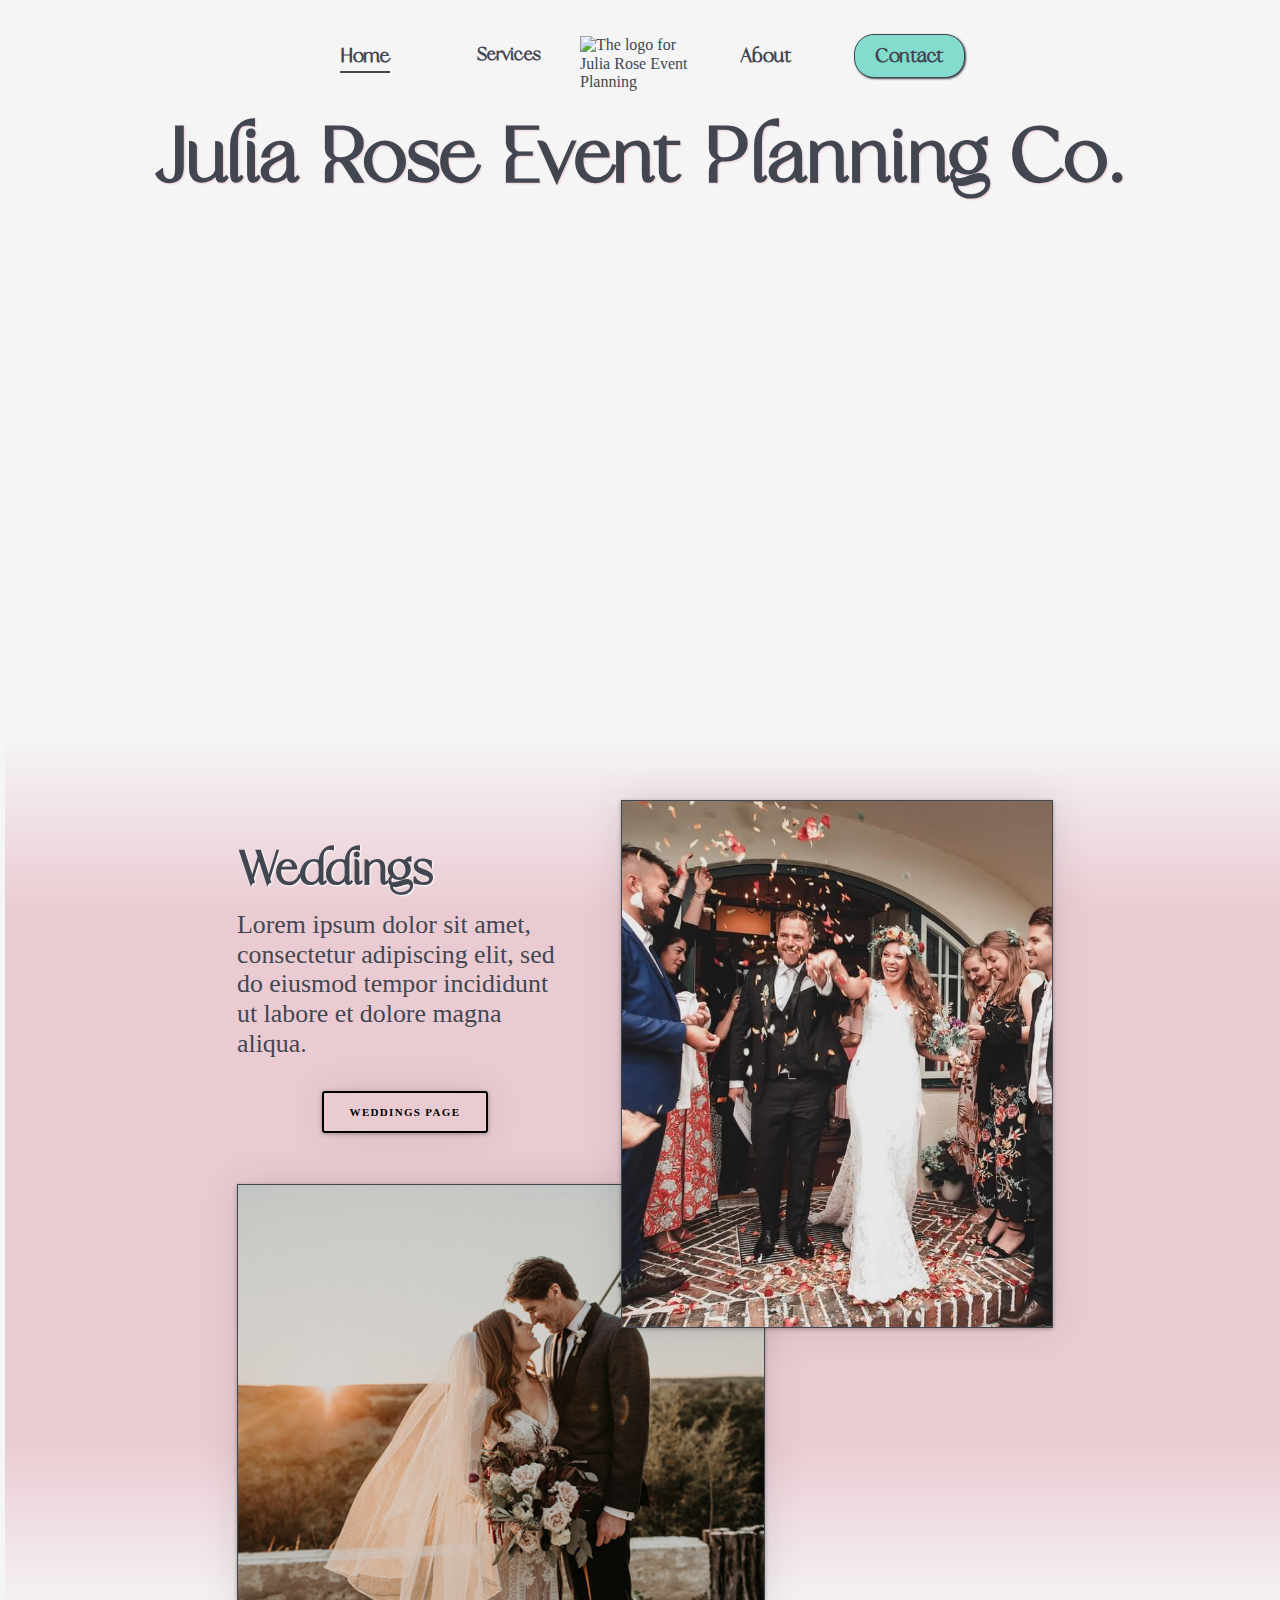
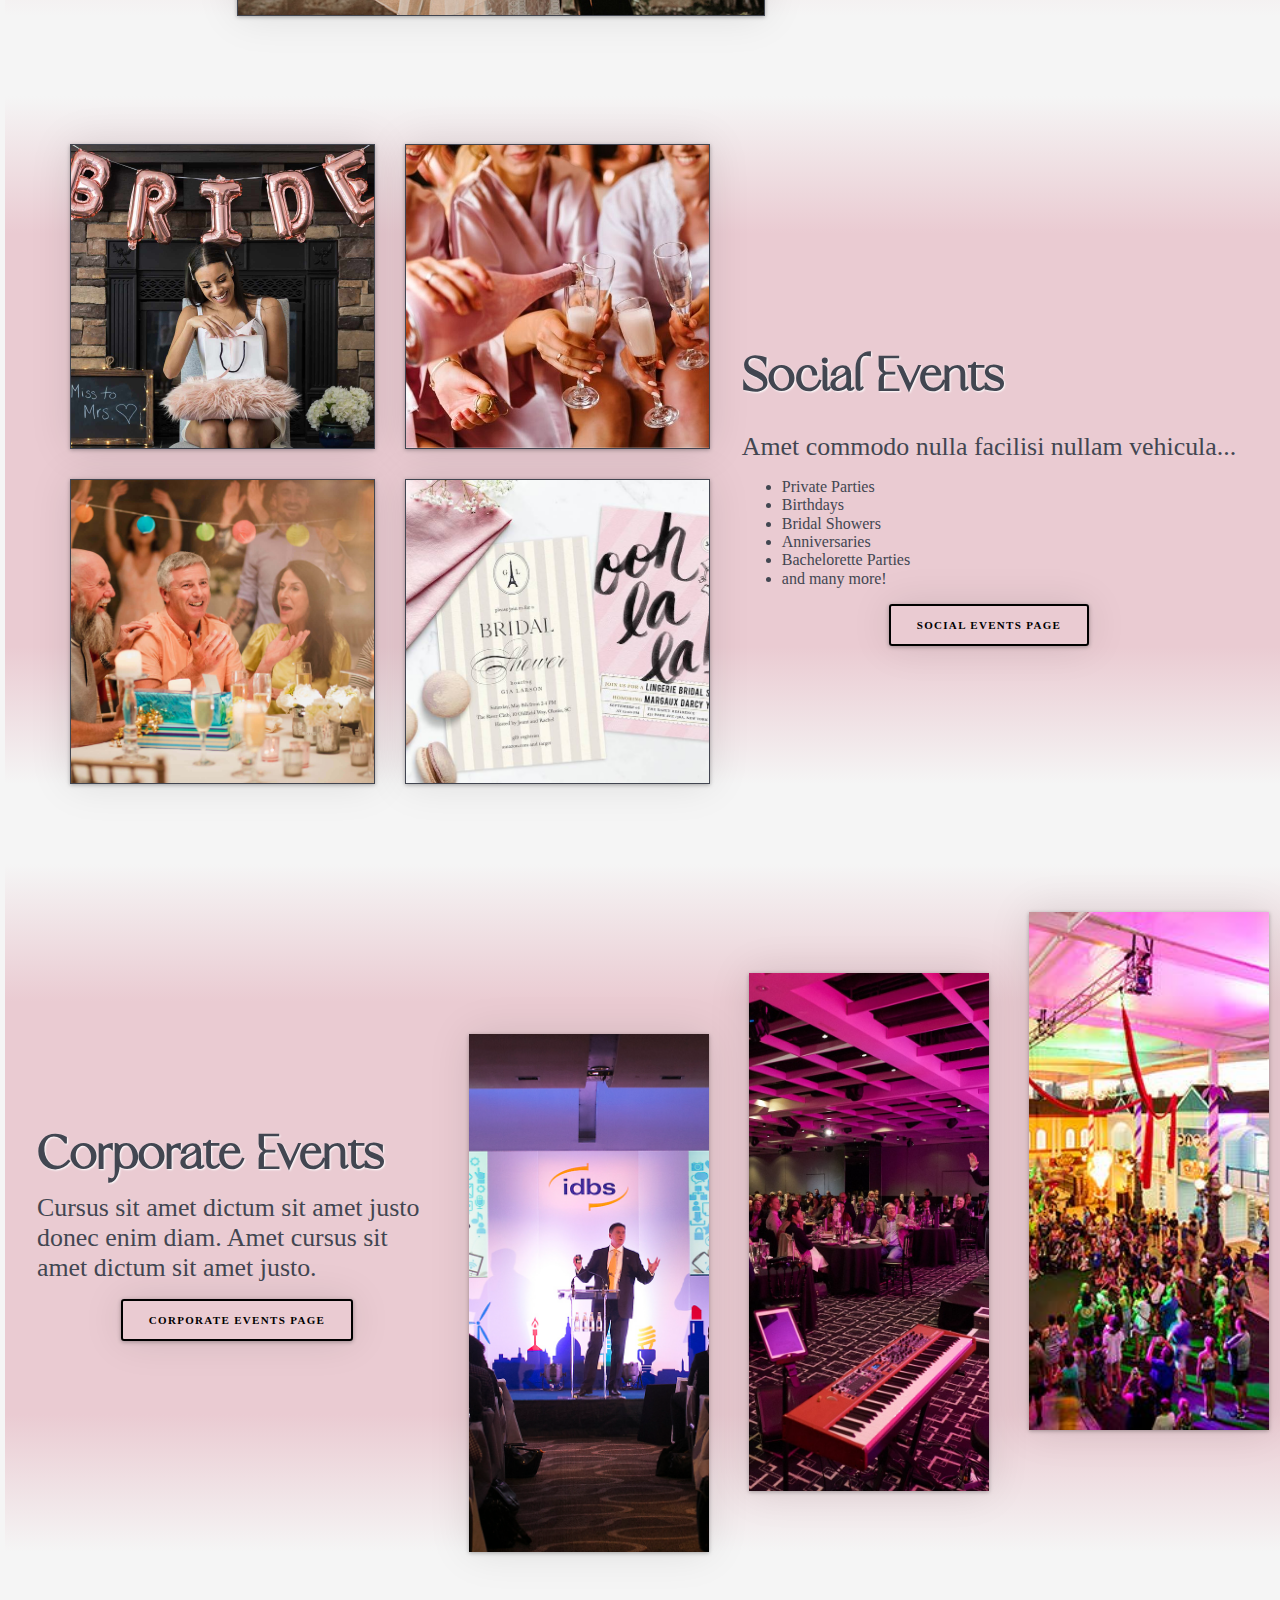
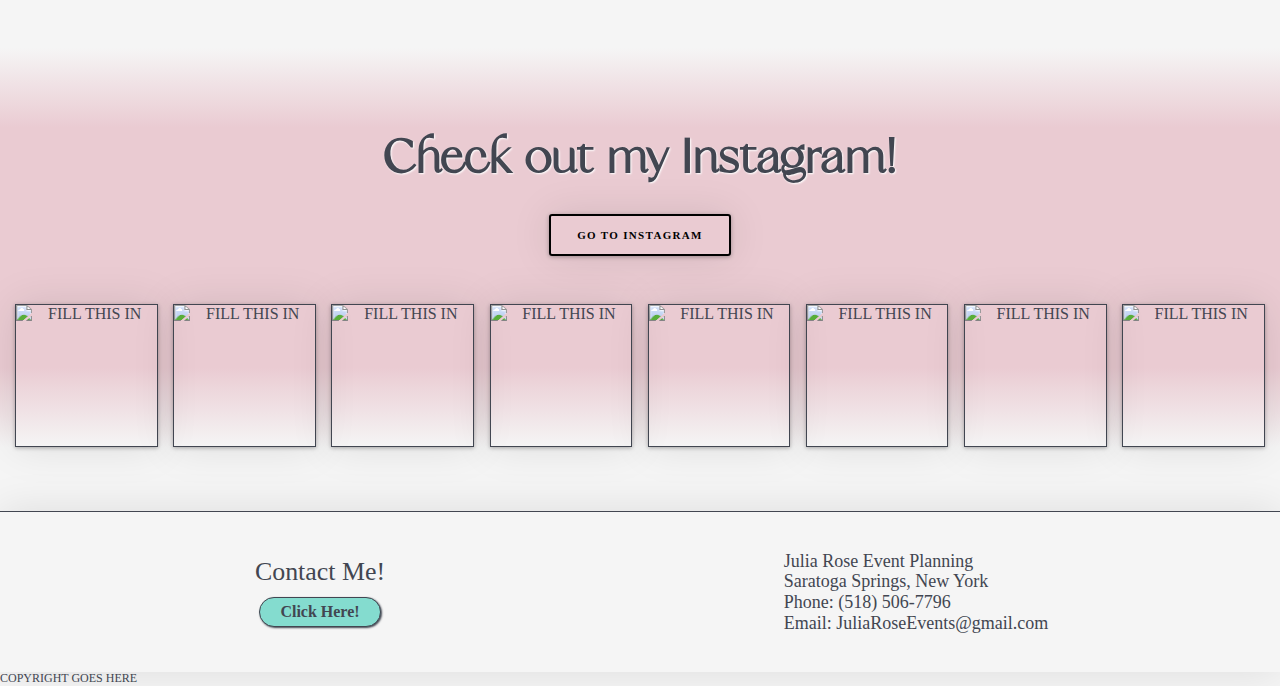
==== commit ec2e0598: "Added background to service-info mobile. Adjusted positioning of elements on homepage." ====
--- a/index.html
+++ b/index.html
@@ -4,9 +4,21 @@
     <meta charset="UTF-8">
     <meta http-equiv="X-UA-Compatible" content="IE=edge">
     <meta name="viewport" content="width=device-width, initial-scale=1.0">
-    <title>Julia Rose Event Planning</title>
+    <title>Saratoga Springs Wedding and Event Planner | Julia Rose</title>
     <script src="script.js" defer></script>
     <link rel="stylesheet" href="style.css">
+    <meta name="keywords" content="saratoga springs wedding planner, saratoga springs event planner, saratoga springs corporate event planner, event planning services, wedding planners near me, event planners near me, event management companies">
+    <meta name="author" content="Peregrim Web Design">
+    <meta property="og:title" content="Saratoga Springs Wedding and Event Planner | Julia Rose">
+    <meta property="og:type" content="website">
+    <meta property="og:image" content="NEED TO GET IMAGE">
+    <meta property="og:url" content="NEED TO GET URL">
+    <meta property="og:description" content="Julia Rose Event Planning Co is a full service wedding and event planning company in Saratoga Springs, NY. Click the contact button to send me a message">
+    <meta property="og:site_name" content="Julia Rose Event Planning Co.">
+    <meta name="twitter:card" content="NEED TO GET IMAGE">
+    <meta name="twitter:image:alt" content="Alt text for image">
+    <meta name="twitter:site" content="@website-username">
+    <meta property="fb:app_id" content="your_app_id">
 </head>
 <body>
 
@@ -15,7 +27,7 @@
     <header>
         <div class="sticky-header">
             <a href="index.html">
-                <img src="images/STOCK-logo.png" alt="The logo for Julia Rose Event Planning">
+                <img class="logo-image" src="images/STOCK-logo.png" alt="The logo for Julia Rose Event Planning">
             </a>
             <div id="hamburger-icon" onclick="toggleMobileMenu(this)">
                 <div class="bar1"></div>
@@ -33,8 +45,6 @@
                     </ul>
                   </li>
                   <li class="menu--mobile__selection"><a href="about.html">About</a></li>
-                  <li class="menu--mobile__selection"><a href="gallery.html">Gallery</a></li>
-                  <li class="menu--mobile__selection"><a href="testimonials.html">Testimonials</a></li>
                   <li id="menu--mobile__selection--contact" class="menu--mobile__selection"><a href="contact.html">Contact</a></li>
                 </ul>
             </div> 
@@ -43,7 +53,6 @@
             <div class="menu--desktop">
                 <div class="menu--desktop__left">
                     <a class="selected-menu-item" href="index.html">Home</a>
-                    <a href="about.html">About</a>
                     <div class="dropdown">
                         <button class="dropdown--hover">Services</button>
                         <div class="dropdown__menu">
@@ -53,10 +62,9 @@
                         </div>
                     </div>
                 </div>
-                <img src="images/STOCK-logo.png" alt="The logo for Julia Rose Event Planning" onclick="document.location='index.html'">
+                <img class="logo-image" src="images/STOCK-logo.png" alt="The logo for Julia Rose Event Planning" onclick="document.location='index.html'">
                 <div class="menu--desktop__right">
-                    <a href="gallery.html">Gallery</a>
-                    <a href="testimonials.html">Testimonials</a>
+                    <a href="about.html">About</a>
                     <a class="contact-button" href="contact.html">Contact</a>
                 </div>
             </div>
@@ -66,6 +74,7 @@
     
 
     <div class="service-info--mobile" id="wedding-info--mobile">
+        <div class="background-block"></div>
         <h2>Weddings</h2>
         <div>
             Lorem ipsum dolor sit amet, consectetur adipiscing elit, sed do eiusmod tempor incididunt ut 
@@ -73,8 +82,8 @@
             vehicula ipsum a arcu.</div>
         <button onclick="document.location='weddings.html'">Weddings Page</button>
     </div>
-
-    <div class="photo-box">
+    
+    <div class="photo-box" id="photo-box--wedding">
         <div id="wedding">
             <div id="wedding-info--desktop">
                 <h2>Weddings</h2>
@@ -82,13 +91,18 @@
                     incididunt ut labore et dolore magna aliqua. </div>
                 <button onclick="document.location='weddings.html'">Weddings Page</button>
             </div>
-            <div class="image" id="wedding__bottom-left-photo"></div>
-            <div class="image" id="wedding__top-right-photo"></div>
+            <div class="image" id="wedding__bottom-left-photo">
+                <img src="images/STOCK-wedding-couple-1.jpg" alt="FILL THIS IN">
+            </div>
+            <div class="image" id="wedding__top-right-photo">
+                <img src="images/wedding-photo-2.jpeg" alt="FILL THIS IN">
+            </div>
         </div>
     </div>
     
 
     <div class="service-info--mobile">
+        <div class="background-block" id="social-events-info--mobile__background"></div>
         <h2>Social Events</h2>
         <div>Sed blandit libero volutpat sed. Amet commodo nulla facilisi nullam vehicula ipsum a arcu. Sed blandit libero volutpat sed. Amet commodo nulla facilisi nullam vehicula ipsum a arcu.</div>
         <button onclick="document.location='social-events.html'">Social Events Page</button>
@@ -96,10 +110,18 @@
 
     <div class="photo-box" id="social-events">
         <div id="social-events__photos">
-            <div class="image" id="social-events-photo-top-left"></div>
-            <div class="image" id="social-events-photo-top-right"></div>
-            <div class="image" id="social-events-photo-bottom-left"></div>
-            <div class="image" id="social-events-photo-bottom-right"></div>
+            <div class="image" id="social-events-photo-top-left">
+                <img src="images/bridal-shower-1.jpg" alt="FILL THIS IN">
+            </div>
+            <div class="image" id="social-events-photo-top-right">
+                <img src="images/party-2.jpg" alt="FILL THIS IN">
+            </div>
+            <div class="image" id="social-events-photo-bottom-left">
+                <img src="images/party-3.jpg" alt="FILL THIS IN">
+            </div>
+            <div class="image" id="social-events-photo-bottom-right">
+                <img src="images/bridal-shower-invitations.jpg" alt="FILL THIS IN">
+            </div>
         </div>
         <div id="social-events__text">
             <h2>Social Events</h2>
@@ -118,9 +140,10 @@
     
 
     <div class="service-info--mobile">
-            <h2 >Corporate Events</h2>
-            <div >Cursus sit amet dictum sit amet justo donec enim diam. Amet cursus sit amet dictum sit amet justo. Sed blandit libero volutpat sed. Amet commodo nulla facilisi nullam vehicula ipsum a arcu.</div>
-            <button onclick="document.location='corporate-events.html'">Corporate Events Page</button>
+        <div class="background-block"></div>
+        <h2 >Corporate Events</h2>
+        <div >Cursus sit amet dictum sit amet justo donec enim diam. Amet cursus sit amet dictum sit amet justo. Sed blandit libero volutpat sed. Amet commodo nulla facilisi nullam vehicula ipsum a arcu.</div>
+        <button onclick="document.location='corporate-events.html'">Corporate Events Page</button>
     </div>
 
     <div class="photo-box" id="corporate">
@@ -130,27 +153,55 @@
             <button onclick="document.location='corporate-events.html'">Corporate Events Page</button>
         </div>
         <div id="corporate__photos">
-            <div class="image" class="corporate-photo" id="corporate-photo-left"></div>
-            <div class="image" class="corporate-photo" id="corporate-photo-middle"></div>
-            <div class="image" class="corporate-photo" id="corporate-photo-right"></div>
+            <div class="image" class="corporate-photo" id="corporate-photo-left">
+                <img src="images/corporate-1.jpg" alt="FILL THIS IN">
+            </div>
+            <div class="image" class="corporate-photo" id="corporate-photo-middle">
+                <img src="images/corporate-2.jpg" alt="FILL THIS IN">
+            </div>
+            <div class="image" class="corporate-photo" id="corporate-photo-right">
+                <img src="images/corporate-3.jpg" alt="FILL THIS IN">
+            </div>
         </div>
     </div>
 
     <div id="instagram">
         <h2>Check out my Instagram!</h2>
-        <button>Click Here!</button>
+        <button>Go to Instagram</button>
         <div id="instagram__photos">
-            <div class="image" id="photo-1--mobile"></div>
-            <div class="image" id="photo-2--mobile"></div>
-            <div class="image" id="photo-3--mobile"></div>
-            <div class="photo-reel" id="photo-1" ></div>
-            <div class="photo-reel" id="photo-2" ></div>
-            <div class="photo-reel" id="photo-3" ></div>
-            <div class="photo-reel" id="photo-4" ></div>
-            <div class="photo-reel" id="photo-5" ></div>
-            <div class="photo-reel" id="photo-6" ></div>
-            <div class="photo-reel" id="photo-7" ></div>
-            <div class="photo-reel" id="photo-8" ></div>
+            <div class="image" id="photo-1--mobile">
+                <img src="images/photo-reel-4.jpeg" alt="FILL THIS IN">
+            </div>
+            <div class="image" id="photo-2--mobile">
+                <img src="images/photo-reel-2.jpg" alt="FILL THIS IN">
+            </div>
+            <div class="image" id="photo-3--mobile">
+                <img src="images/photo-reel-5.jpg" alt="FILL THIS IN">
+            </div>
+            <div class="photo-reel" >
+                <img src="images/photo-reel-1.jpeg" alt="FILL THIS IN">
+            </div>
+            <div class="photo-reel" >
+                <img src="images/photo-reel-2.jpg" alt="FILL THIS IN">
+            </div>
+            <div class="photo-reel" >
+                <img src="images/photo-reel-3.jpeg" alt="FILL THIS IN">
+            </div>
+            <div class="photo-reel" >
+                <img src="images/photo-reel-4.jpeg" alt="FILL THIS IN">
+            </div>
+            <div class="photo-reel" >
+                <img src="images/photo-reel-5.jpg" alt="FILL THIS IN">
+            </div>
+            <div class="photo-reel" >
+                <img src="images/photo-reel-6.jpeg" alt="FILL THIS IN">
+            </div>
+            <div class="photo-reel" >
+                <img src="images/photo-reel-7.jpg" alt="FILL THIS IN">
+            </div>
+            <div class="photo-reel" >
+                <img src="images/photo-reel-8.jpeg" alt="FILL THIS IN">
+            </div>
         </div>
     </div>
 
--- a/style.css
+++ b/style.css
@@ -442,6 +442,17 @@
   transition: .15s;
 }
 
+img:not(.logo-image) {
+  position: absolute;
+  top:0;
+  right: 0;
+  left: 0;
+  bottom: 0;
+  width: 100%;
+  height: 100%;
+  object-fit: cover;
+}
+
 @media (max-width: 400px) {
   li {
     font-size: 11px;
@@ -451,6 +462,7 @@
 .image,
 .photo-reel {
   box-shadow: 0 1px 4px rgba(0,0,0,0.3), 0 0 40px rgba(0,0,0,0.1);
+  position: relative;
 }
 
 /* ~~~~~~~~~~~~ HEADER ~~~~~~~~~~~~~~*/
@@ -635,7 +647,7 @@
   .menu--desktop__left,
   .menu--desktop__right {
     height: 5rem;
-    width: 24rem;
+    width: 18rem;
     display: flex;
     justify-content: space-around;
     align-items: center;
@@ -847,6 +859,7 @@
   .menu--desktop img {
     pointer-events: all;
   }
+
 }
 
 @media (min-width: 900px) {
@@ -862,7 +875,7 @@
   .banner {
     padding-top: 1rem;
     height: 45rem;
-    margin-bottom: 2rem;
+    margin-bottom: 0rem;
   }
 
 }
@@ -872,7 +885,7 @@
 .service-info--mobile {
   display: flex;
   flex-direction: column;
-  margin: 3rem 1rem;
+  margin: 3rem 1rem 3rem 2rem;
   justify-content: center;
 }
 
@@ -882,14 +895,6 @@
 
 .service-info--mobile button {
   margin-top: 1rem;
-}
-
-@media (min-width: 1000px) {
-
-  .service-info--mobile {
-    display: none;
-  }
-  
 }
 
 /* Photo Box */
@@ -904,6 +909,20 @@
   background-image: linear-gradient(whitesmoke 0%, var(--mimi-pink) 20%, var(--mimi-pink) 80%, whitesmoke);
 }
 
+@media (min-width: 650px) {
+
+  #wedding-info--mobile {
+    display: none;
+  }
+
+}
+
+@media (min-width: 900px) {
+  .service-info--mobile {
+    display: none;
+  }
+}
+
 @media (min-width: 1000px) {
   
   .photo-box {
@@ -931,30 +950,41 @@
 #wedding__top-right-photo {
   border: solid 1px;
   grid-area: 1 / 4 / 6 / 8;
-  background-image: url(images/wedding-photo-2.jpeg);
-  background-repeat: no-repeat;
-  background-size:cover;
 }
 
 #wedding__bottom-left-photo {
   border: solid 1px;
   grid-area: 4 / 1 / 8 / 6;
   z-index: 0;
-  background-image: url(images/STOCK-wedding-couple-1.jpg);
-  background-repeat: no-repeat;
-  background-size:cover;
-}
+}
+
+#wedding-info--mobile {
+  margin-top: 1rem;
+}
+
+.background-block {
+  position: absolute;
+  z-index: -10;
+  background-color: #dfaeb475;
+  box-shadow: 0 0 40px 40px whitesmoke inset;
+  margin-left: -5%;
+  height: 18rem;
+  width: 100%;
+  margin-top: 2rem;
+}
+
+#social-events-info--mobile__background { 
+  margin-top: 1rem;
+}
+
 
 @media (min-width: 650px) {
-
-  #wedding-info--mobile {
-    display: none;
-  }
 
   #wedding-info--desktop {
     display: flex;
     flex-direction: column;
     grid-area: 1 / 1 / 8 / 8;
+    padding-top: .5rem;
   }
 
   #wedding-info--desktop h2 {
@@ -1001,14 +1031,11 @@
 }
 
 @media (min-width: 900px) {
-
-  /* Wedding Photos */
+  
   #wedding-info--desktop {
-    display: flex;
-    flex-direction: column;
-    grid-area: 1 / 1 / 8 / 8;
-  }
-
+    padding-top: 2rem;
+  }
+  
   #wedding-info--desktop h2 {
     font-size: var(--biggest-font);
   }
@@ -1021,19 +1048,15 @@
     justify-self: center;
     width: auto;
   }
-  
-  #wedding__top-right-photo {
-    grid-area: 1 / 9 / 12 / 18;
-  }
-  
-  #wedding__bottom-left-photo {
-    grid-area: 9 / 1 / 18 / 12;
-  }
 
   #wedding {
     grid-template-columns: repeat(17, 3rem);
     grid-template-rows: repeat(17, 3rem);
     width: auto;
+  }
+
+  #photo-box--wedding {
+    padding-top: 4rem;
   }
 
 }
@@ -1049,8 +1072,6 @@
 }
 
 #social-events__photos div {
-  background-repeat: no-repeat;
-  background-size:cover;
   border: solid 1px;
 }
 
@@ -1060,29 +1081,18 @@
 
 #social-events-photo-top-left {
   grid-area: 1 / 1 / 11 / 11;
-  background-image: url(images/bridal-shower-1.jpg);
-  background-position-x: -25px;
 }
 
 #social-events-photo-top-right {
   grid-area: 1 / 12 / 11 / 22;
-  background-image: url(images/party-2.jpg);
 }
 
 #social-events-photo-bottom-left {
   grid-area: 12 / 1 / 22 / 11;
-  background-image: url(images/party-3.jpg);
 }
 
 #social-events-photo-bottom-right {
   grid-area: 12 / 12 / 22 / 22;
-  background-image: url(images/bridal-shower-invitations.jpg);
-}
-
-@media (min-width: 650px) {
-  .service-info--mobile h2 {
-    font-size: var(--biggest-font);
-  }
 }
 
 @media (min-width: 900px) {
@@ -1138,24 +1148,14 @@
 
 #corporate-photo-left {
   grid-area: 5 / 1 / 22 / 7;
-  background-image: url(images/corporate-1.jpg);
-  background-repeat: no-repeat;
-  background-size:cover;
-  background-position-x: 10%;
 }
 
 #corporate-photo-middle {
   grid-area: 3 / 8 / 20 / 14;
-  background-image: url(images/corporate-2.jpg);
-  background-repeat: no-repeat;
-  background-size:cover;
 }
 
 #corporate-photo-right {
   grid-area: 1 / 15 / 18 / 21;
-  background-image: url(images/corporate-3.jpg);
-  background-repeat: no-repeat;
-  background-size:cover;
 }
 
 #corporate__text {
@@ -1175,10 +1175,6 @@
 }
 
 @media (min-width: 900px) {
-
-  .service-info--mobile {
-    display: none;
-  }
   
   #corporate__text {
     display: flex;
@@ -1187,10 +1183,13 @@
     margin-left: 2rem;
     margin-right: 1rem;
     width: 29rem;
+    padding-bottom: 4rem;
   }
 
   #corporate__text h2 {
     font-size: var(--biggest-font);
+    min-width: 22rem;
+    margin-bottom: 0;
   }
   
   #corporate {
@@ -1229,9 +1228,6 @@
   aspect-ratio: 1;
   width: 80%;
   margin-top: 5rem;
-  background-image: url(images/photo-reel-4.jpeg);
-  background-repeat: no-repeat;
-  background-size:cover;
 }
 
 #photo-2--mobile {
@@ -1239,9 +1235,6 @@
   aspect-ratio: 0.75;
   width: 60%;
   margin-top: 3rem;
-  background-image: url(images/photo-reel-2.jpg);
-  background-repeat: no-repeat;
-  background-size:cover;
 }
 
 #photo-3--mobile {
@@ -1250,9 +1243,6 @@
   width: 90%;
   margin-top: 3rem;
   margin-bottom: 5rem;
-  background-image: url(images/photo-reel-5.jpg);
-  background-repeat: no-repeat;
-  background-size:cover;
 }
 
 .photo-reel {
@@ -1261,38 +1251,6 @@
   background-size:cover;
 }
 
-#photo-1 {
-  background-image: url(images/photo-reel-1.jpeg);
-}
-
-#photo-2 {
-  background-image: url(images/photo-reel-2.jpg);
-}
-
-#photo-3 {
-  background-image: url(images/photo-reel-3.jpeg);
-}
-
-#photo-4 {
-  background-image: url(images/photo-reel-4.jpeg);
-}
-
-#photo-5 {
-  background-image: url(images/photo-reel-5.jpg);
-}
-
-#photo-6 {
-  background-image: url(images/photo-reel-6.jpeg);
-}
-
-#photo-7 {
-  background-image: url(images/photo-reel-7.jpg);
-}
-
-#photo-8 {
-  background-image: url(images/photo-reel-8.jpeg);
-}
-
 @media (min-width: 550px) {
 
   #instagram h2 {
@@ -1303,12 +1261,11 @@
 
 @media (min-width: 1000px) {
   
-  /* Instagram Box */
   #instagram {
     border: none;
     height: auto;
-    margin-bottom: 5rem;
-    margin-top: 7rem;
+    margin-bottom: 4rem;
+    margin-top: 6rem;
   }
     
   #photo-1--mobile,
@@ -1335,6 +1292,7 @@
   .photo-reel:hover {
     transform: scale(1.5);
     transition: .2s;
+    z-index: 10;
   }
 }
 
@@ -1376,34 +1334,20 @@
 
 #about__photos div {
   border: solid 1px;
+  position: relative;
 }
 
 #about-pic-1 {
   grid-area: 1 / 1 / 5 / 4;
-  background-image: url(images/about-photos/about-portrait.jpg);
-  background-repeat: no-repeat;
-  background-size:cover;
-  background-position-x: 40%;
 }
 #about-pic-2 {
   grid-area: 1 / 4 / 2 / 5;
-  background-image: url(images/about-photos/about-1.jpg);
-  background-repeat: no-repeat;
-  background-size:cover;
 }
 #about-pic-3 {
   grid-area: 2 / 4 / 3 / 5;
-  background-image: url(images/about-photos/about-2.jpg);
-  background-repeat: no-repeat;
-  background-size:cover;
-  background-position-x: 40%;
 }
 #about-pic-4 {
   grid-area: 3 / 4 / 4 / 5;
-  background-image: url(images/about-photos/about-3.jpg);
-  background-repeat: no-repeat;
-  background-size:cover;
-  background-position-x: 50%;
 }
 
 @media (min-width: 900px) {
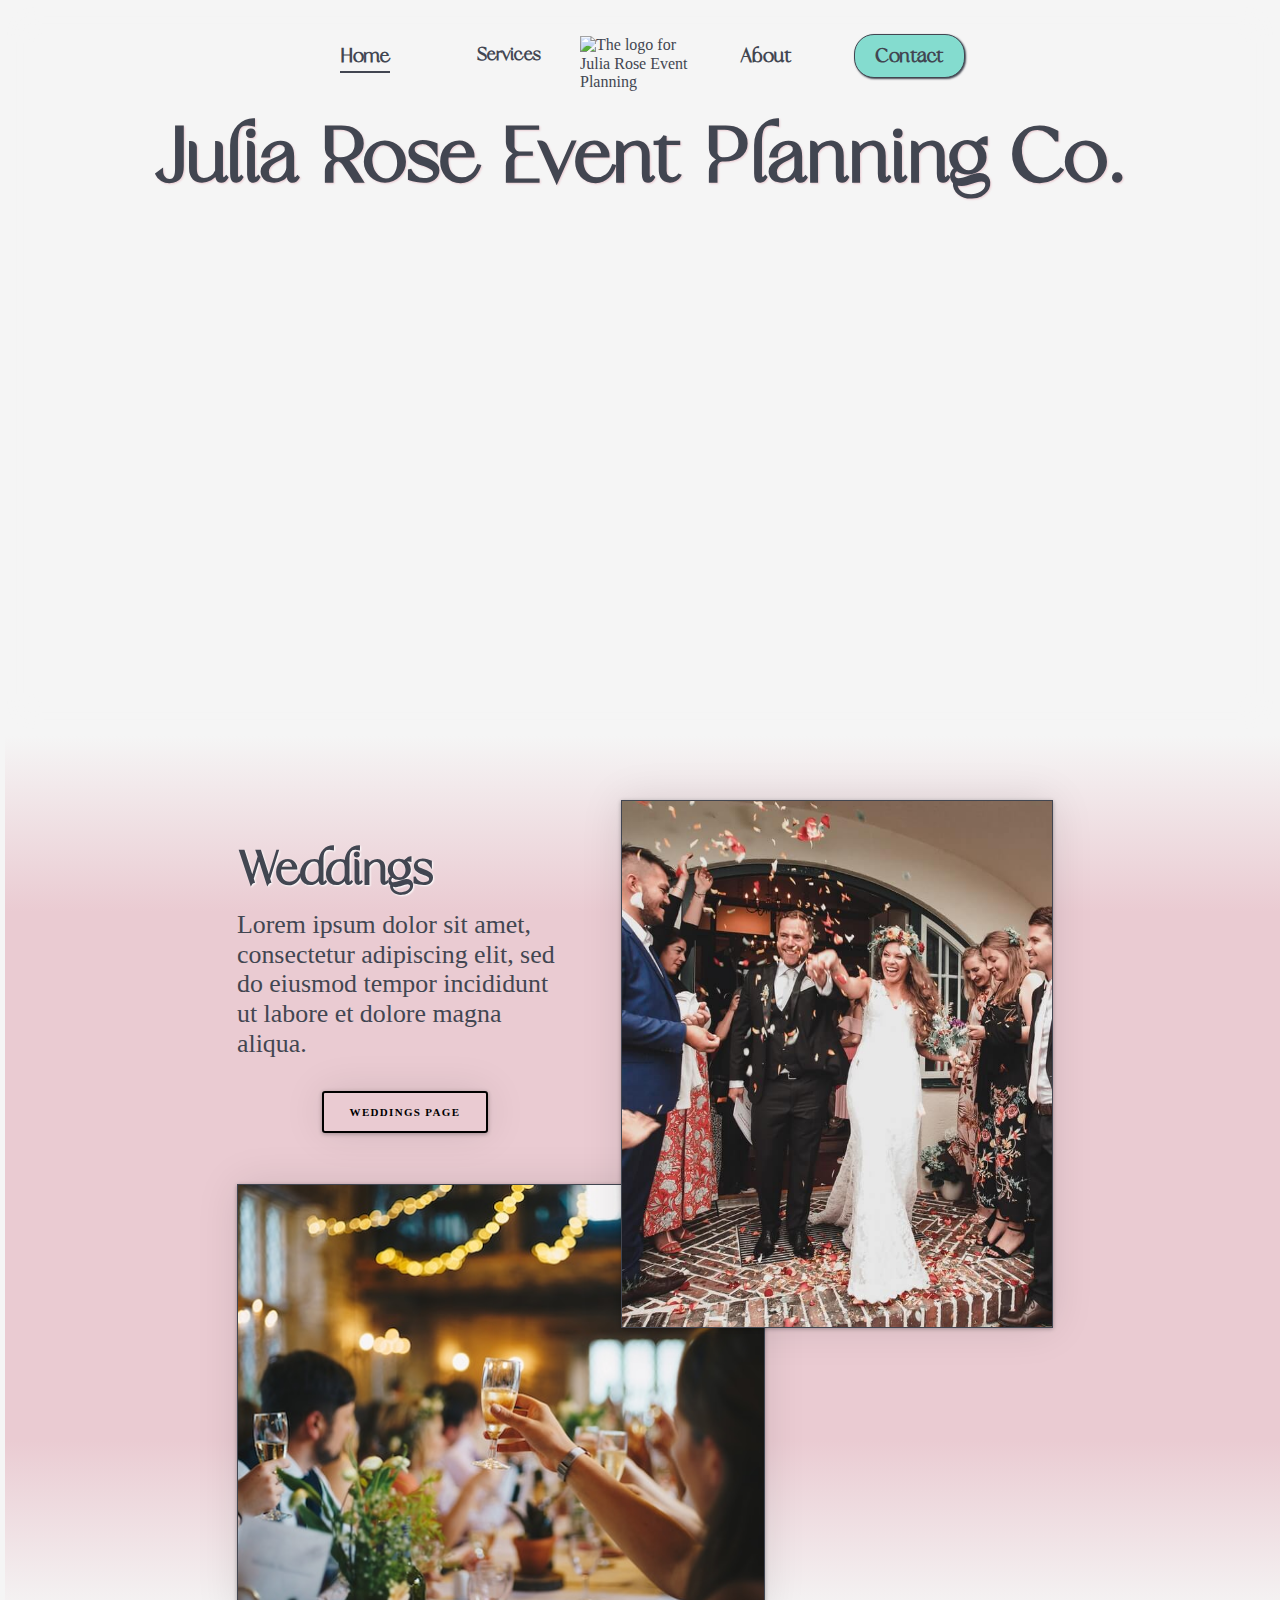
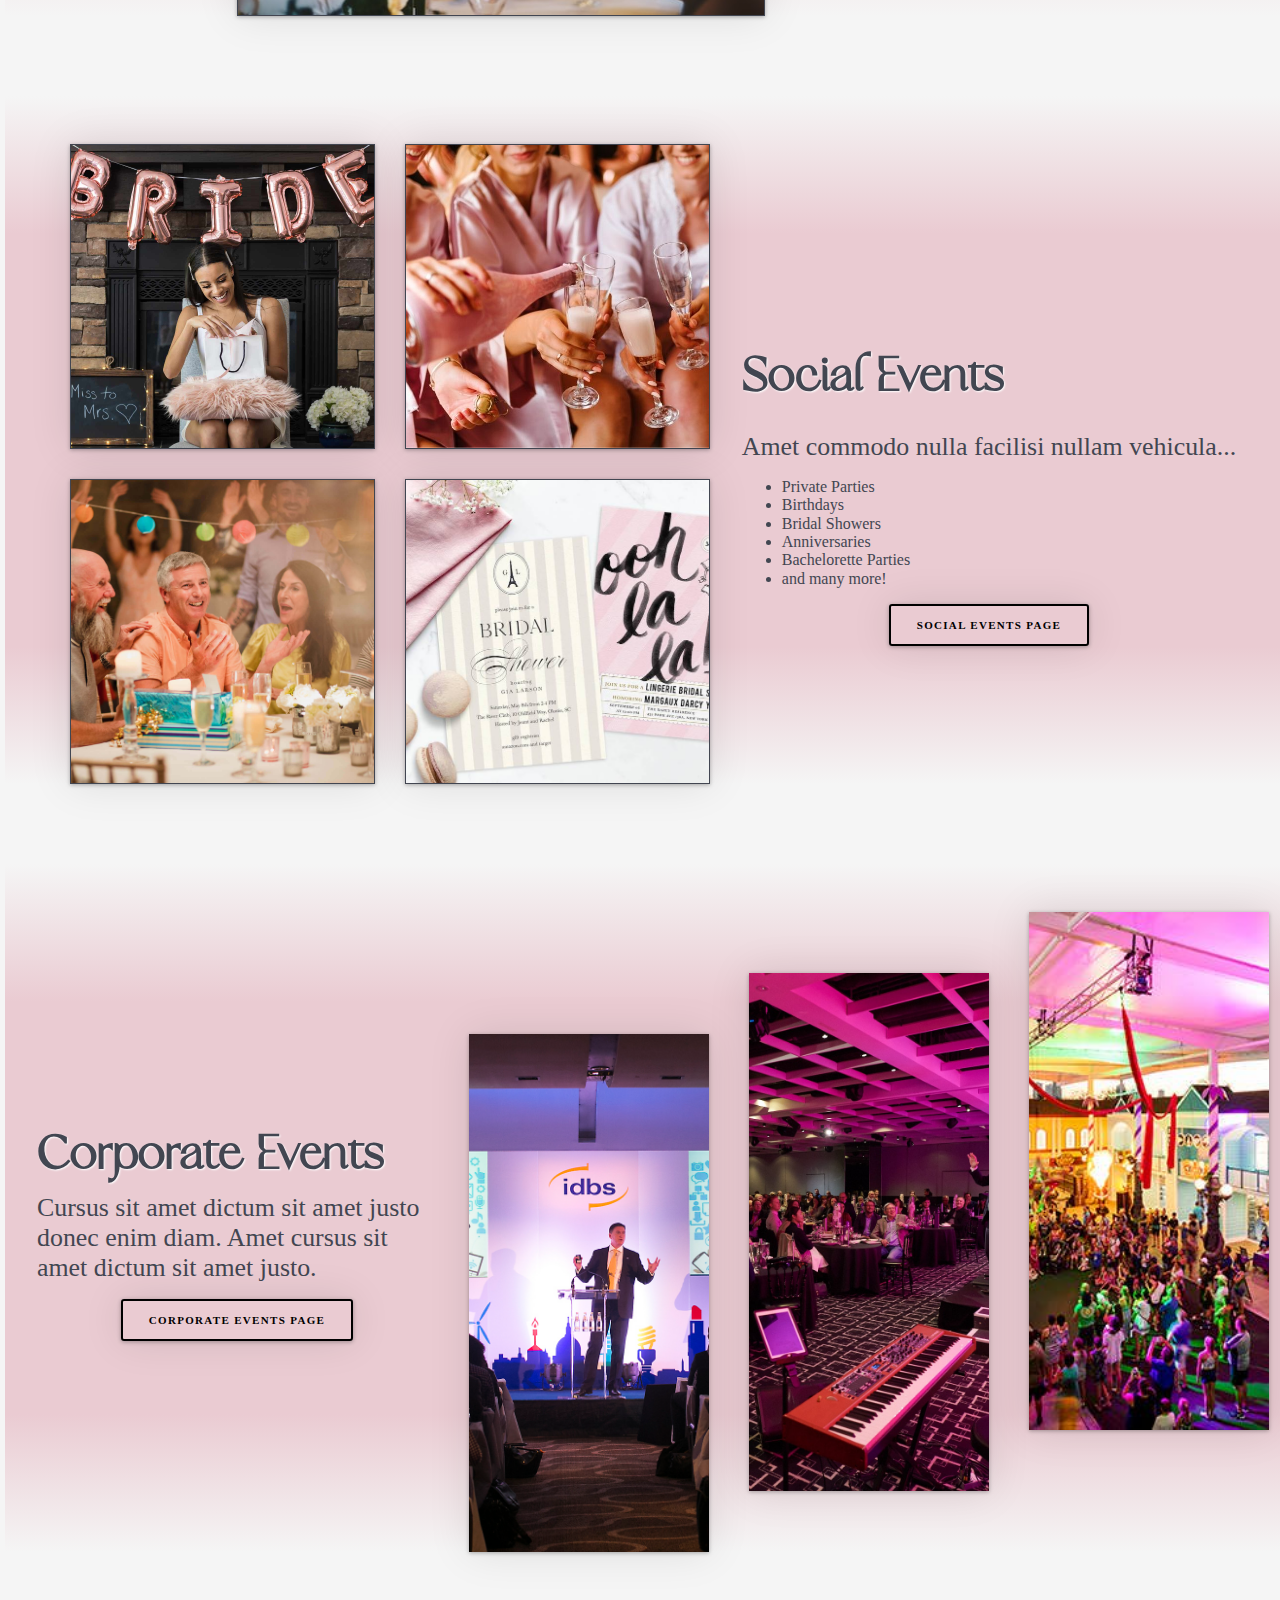
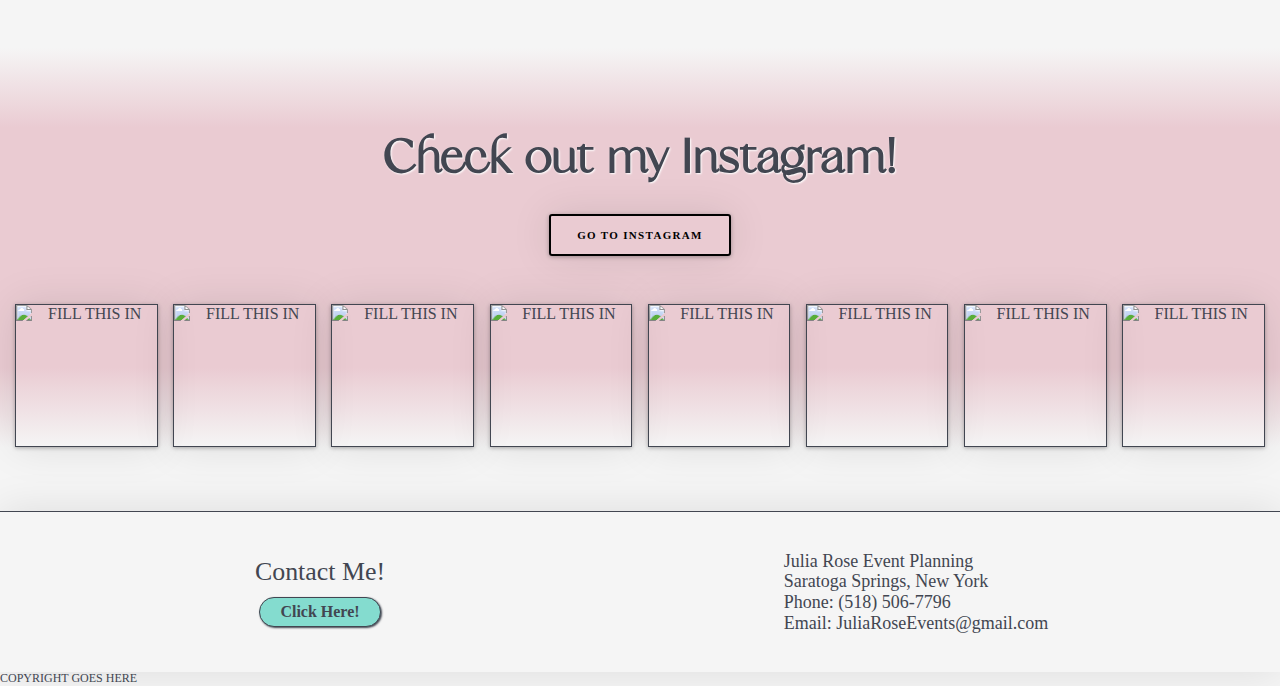
==== commit 700945c8: "Changed div boxes with text to p tags" ====
--- a/index.html
+++ b/index.html
@@ -21,8 +21,6 @@
     <meta property="fb:app_id" content="your_app_id">
 </head>
 <body>
-
-    
 
     <header>
         <div class="sticky-header">
@@ -76,10 +74,10 @@
     <div class="service-info--mobile" id="wedding-info--mobile">
         <div class="background-block"></div>
         <h2>Weddings</h2>
-        <div>
+        <p>
             Lorem ipsum dolor sit amet, consectetur adipiscing elit, sed do eiusmod tempor incididunt ut 
             labore et dolore magna aliqua. Sed blandit libero volutpat sed. Amet commodo nulla facilisi nullam 
-            vehicula ipsum a arcu.</div>
+            vehicula ipsum a arcu.</p>
         <button onclick="document.location='weddings.html'">Weddings Page</button>
     </div>
     
@@ -87,12 +85,12 @@
         <div id="wedding">
             <div id="wedding-info--desktop">
                 <h2>Weddings</h2>
-                <div>Lorem ipsum dolor sit amet, consectetur adipiscing elit, sed do eiusmod tempor 
-                    incididunt ut labore et dolore magna aliqua. </div>
+                <p>Lorem ipsum dolor sit amet, consectetur adipiscing elit, sed do eiusmod tempor 
+                    incididunt ut labore et dolore magna aliqua. </p>
                 <button onclick="document.location='weddings.html'">Weddings Page</button>
             </div>
             <div class="image" id="wedding__bottom-left-photo">
-                <img src="images/STOCK-wedding-couple-1.jpg" alt="FILL THIS IN">
+                <img src="images/homepage__wedding__bottom-left.jpg" alt="people raising wine glass in celebration">
             </div>
             <div class="image" id="wedding__top-right-photo">
                 <img src="images/wedding-photo-2.jpeg" alt="FILL THIS IN">
@@ -104,7 +102,8 @@
     <div class="service-info--mobile">
         <div class="background-block" id="social-events-info--mobile__background"></div>
         <h2>Social Events</h2>
-        <div>Sed blandit libero volutpat sed. Amet commodo nulla facilisi nullam vehicula ipsum a arcu. Sed blandit libero volutpat sed. Amet commodo nulla facilisi nullam vehicula ipsum a arcu.</div>
+        <p>Sed blandit libero volutpat sed. Amet commodo nulla facilisi nullam vehicula ipsum a arcu.
+             Sed blandit libero volutpat sed. Amet commodo nulla facilisi nullam vehicula ipsum a arcu.</p>
         <button onclick="document.location='social-events.html'">Social Events Page</button>
     </div>
 
@@ -125,7 +124,7 @@
         </div>
         <div id="social-events__text">
             <h2>Social Events</h2>
-            <div>Amet commodo nulla facilisi nullam vehicula...</div>
+            <p>Amet commodo nulla facilisi nullam vehicula...</p>
             <ul>
                 <li>Private Parties</li>
                 <li>Birthdays</li>
@@ -142,14 +141,14 @@
     <div class="service-info--mobile">
         <div class="background-block"></div>
         <h2 >Corporate Events</h2>
-        <div >Cursus sit amet dictum sit amet justo donec enim diam. Amet cursus sit amet dictum sit amet justo. Sed blandit libero volutpat sed. Amet commodo nulla facilisi nullam vehicula ipsum a arcu.</div>
+        <p>Cursus sit amet dictum sit amet justo donec enim diam. Amet cursus sit amet dictum sit amet justo. Sed blandit libero volutpat sed. Amet commodo nulla facilisi nullam vehicula ipsum a arcu.</p>
         <button onclick="document.location='corporate-events.html'">Corporate Events Page</button>
     </div>
 
     <div class="photo-box" id="corporate">
         <div id="corporate__text">
             <h2>Corporate Events</h2>
-            <div>Cursus sit amet dictum sit amet justo donec enim diam. Amet cursus sit amet dictum sit amet justo.</div>
+            <p>Cursus sit amet dictum sit amet justo donec enim diam. Amet cursus sit amet dictum sit amet justo.</p>
             <button onclick="document.location='corporate-events.html'">Corporate Events Page</button>
         </div>
         <div id="corporate__photos">
@@ -207,7 +206,7 @@
 
     <div id="footer">
         <div id="footer__left">
-            <div >Contact Me!</div>
+            <p>Contact Me!</p>
             <a class="contact-button" href="contact.html">Click Here!</a>
         </div>
         <div id="footer__right">
--- a/style.css
+++ b/style.css
@@ -411,6 +411,10 @@
   padding: 15px;
   font-family: frunchy;
   font-size: 28px;
+}
+
+p {
+  margin: 0;
 }
 
 button:not(.dropdown--hover, .btn) {
@@ -746,7 +750,7 @@
   flex-direction: column;
 }
 
-#footer__left div {
+#footer__left p {
   text-align: center;
   font-size: var(--big-font);
 }
@@ -1040,7 +1044,7 @@
     font-size: var(--biggest-font);
   }
 
-  #wedding-info--desktop div {
+  #wedding-info--desktop p {
     font-size: var(--big-font);
   }
   
@@ -1113,7 +1117,7 @@
     font-size: var(--biggest-font);
   }
 
-  #social-events__text div {
+  #social-events__text p {
     font-size: var(--big-font);
   }
 
@@ -1166,7 +1170,7 @@
   font-size: var(--bigger-font);
 }
 
-#corporate__text div {
+#corporate__text p {
   font-size: var(--big-font);
 }
 
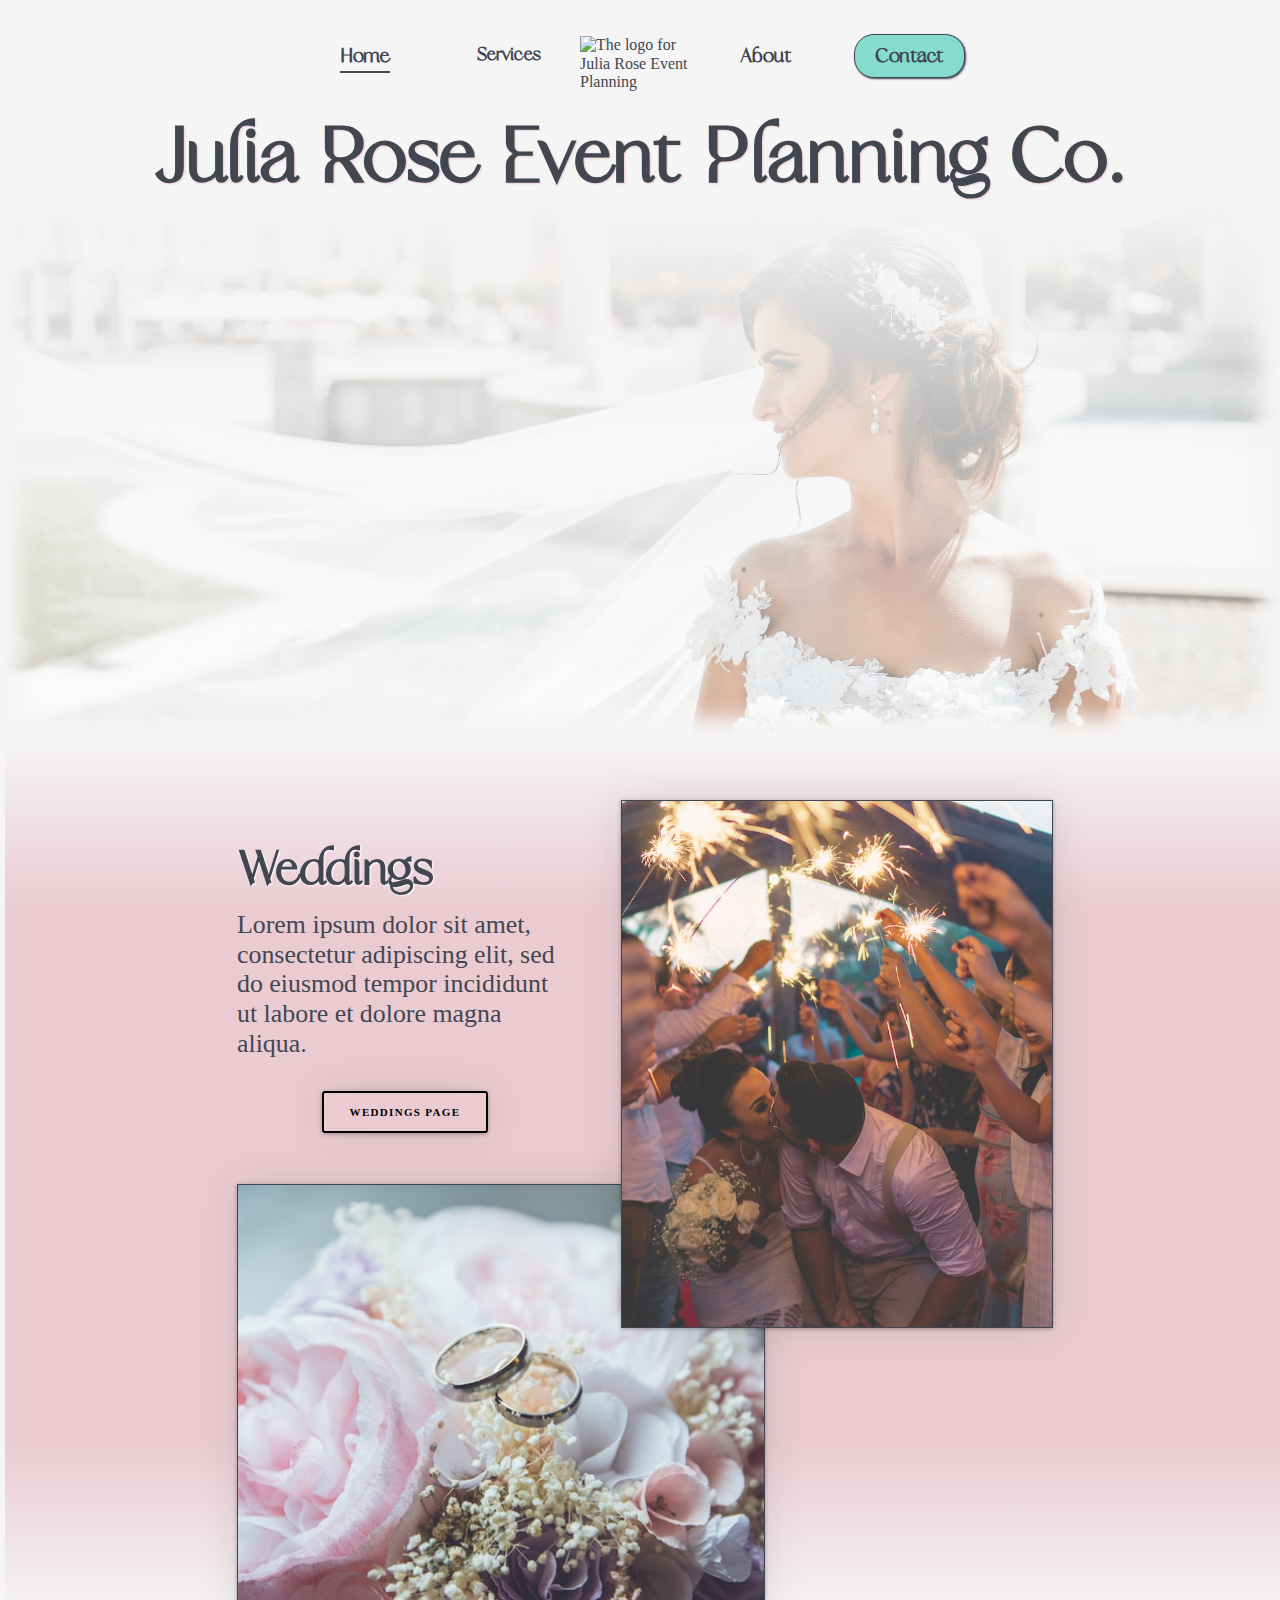
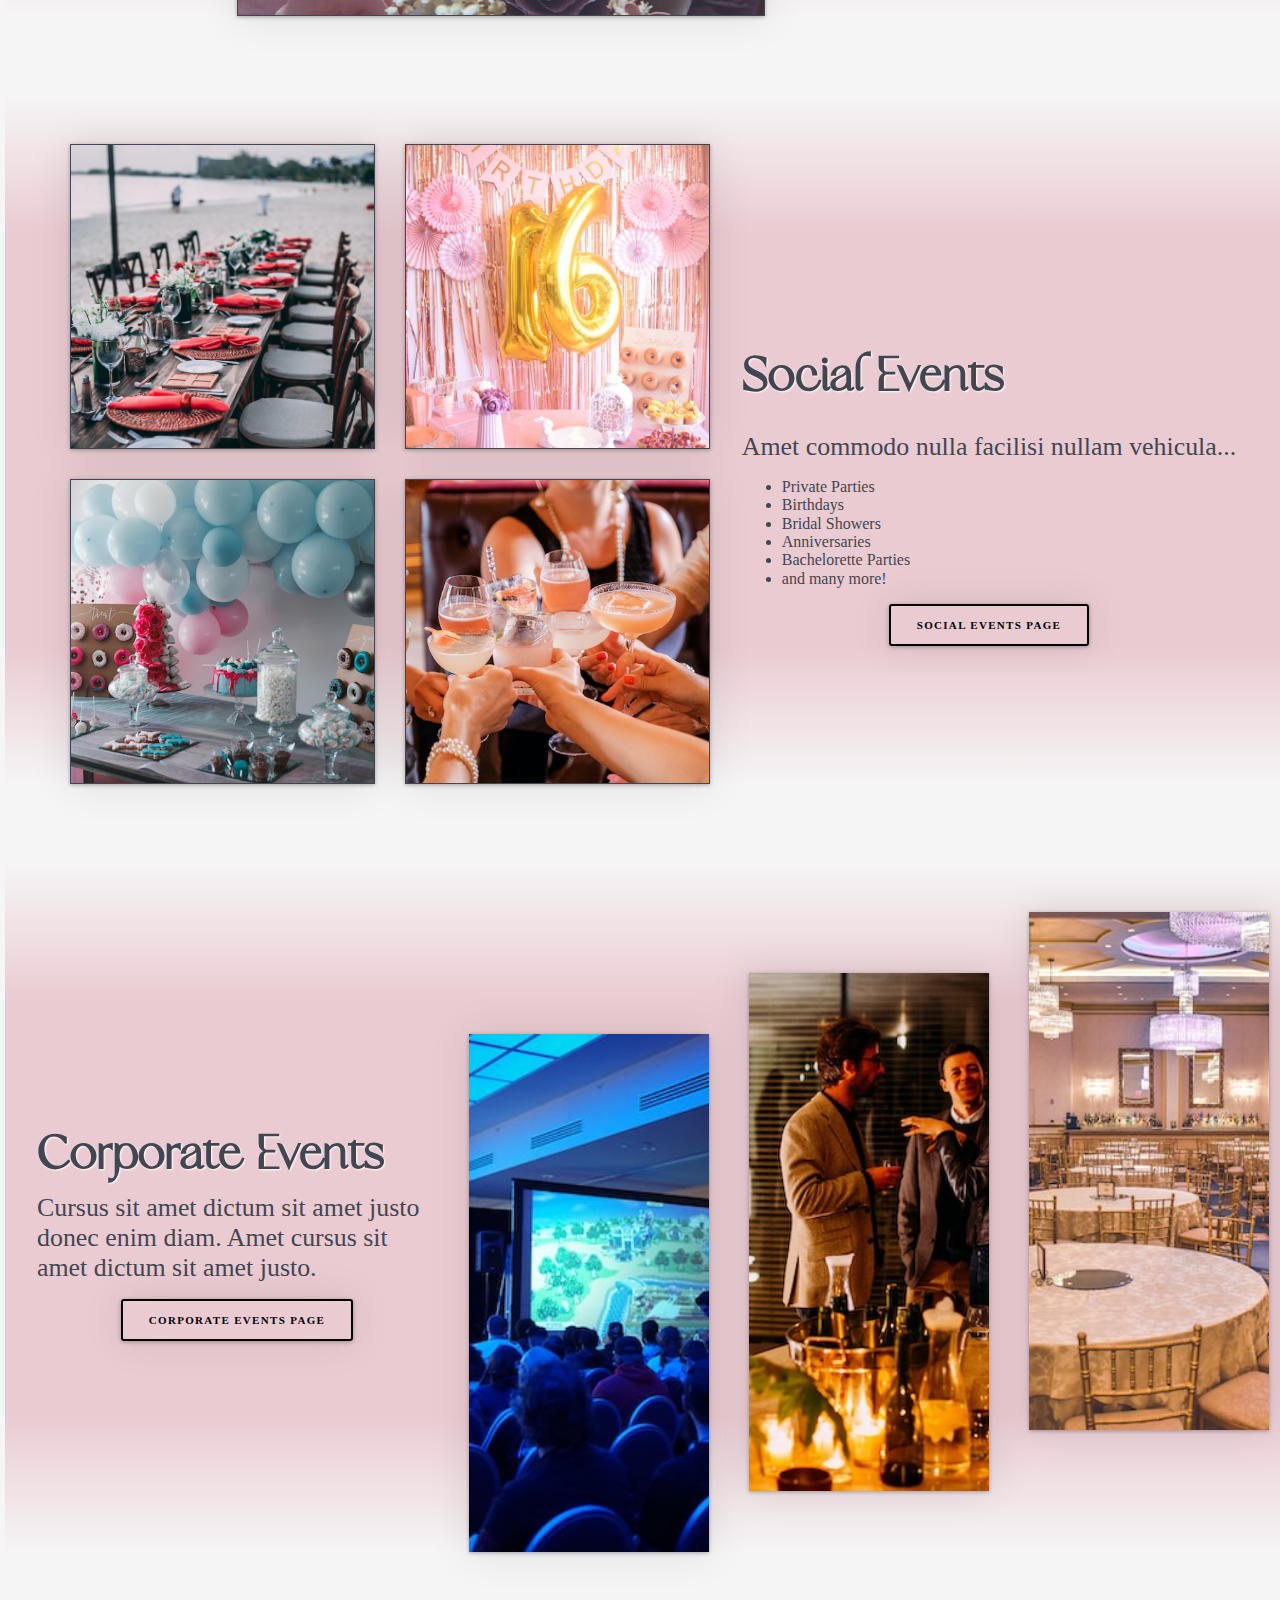
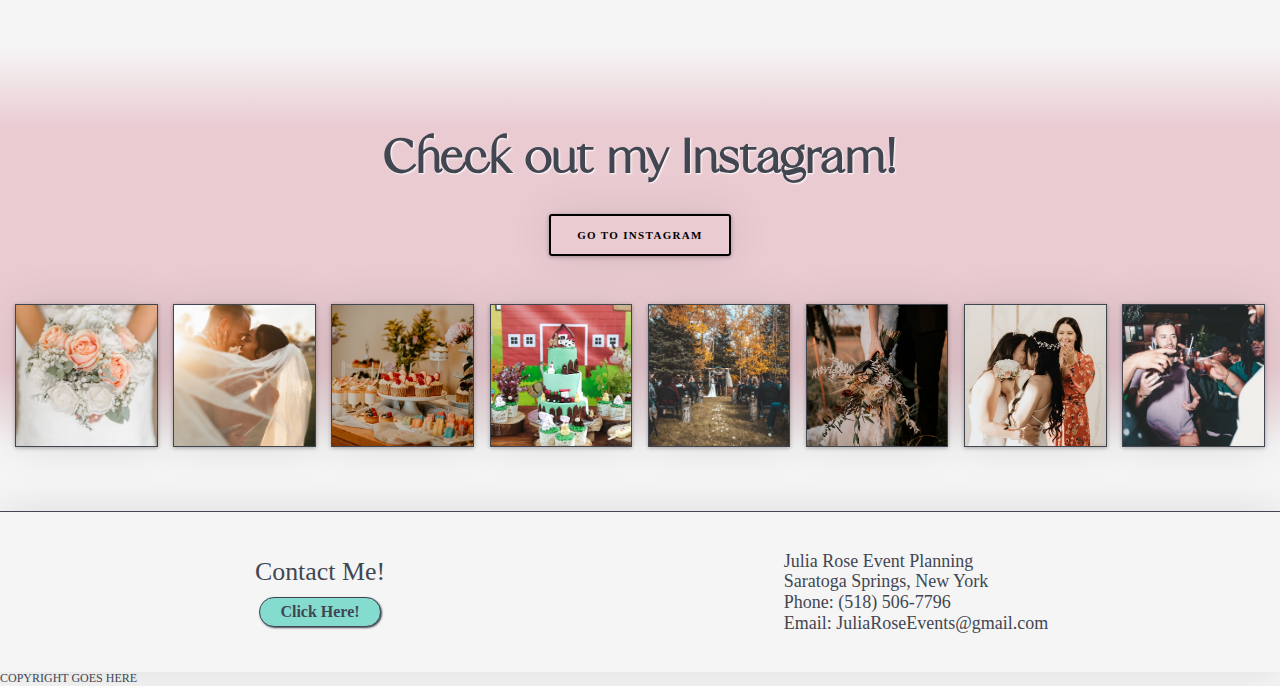
==== commit c67cdfd1: "Switched out photos on homepage and about page. Adjusted banner height on all pages." ====
--- a/index.html
+++ b/index.html
@@ -90,10 +90,10 @@
                 <button onclick="document.location='weddings.html'">Weddings Page</button>
             </div>
             <div class="image" id="wedding__bottom-left-photo">
-                <img src="images/homepage__wedding__bottom-left.jpg" alt="people raising wine glass in celebration">
+                <img src="images/home-weddings-bottomleft.jpg" alt="people raising wine glass in celebration">
             </div>
             <div class="image" id="wedding__top-right-photo">
-                <img src="images/wedding-photo-2.jpeg" alt="FILL THIS IN">
+                <img src="images/home-wedding-topright.jpg" alt="FILL THIS IN">
             </div>
         </div>
     </div>
@@ -110,16 +110,16 @@
     <div class="photo-box" id="social-events">
         <div id="social-events__photos">
             <div class="image" id="social-events-photo-top-left">
-                <img src="images/bridal-shower-1.jpg" alt="FILL THIS IN">
+                <img src="images/home-social-events-topleft.jpg" alt="FILL THIS IN">
             </div>
             <div class="image" id="social-events-photo-top-right">
-                <img src="images/party-2.jpg" alt="FILL THIS IN">
+                <img src="images/home-social-events-topright.jpg" alt="FILL THIS IN">
             </div>
             <div class="image" id="social-events-photo-bottom-left">
-                <img src="images/party-3.jpg" alt="FILL THIS IN">
+                <img src="images/home-social-events-bottomleft.jpg" alt="FILL THIS IN">
             </div>
             <div class="image" id="social-events-photo-bottom-right">
-                <img src="images/bridal-shower-invitations.jpg" alt="FILL THIS IN">
+                <img src="images/home-social-events-bottomright.jpg" alt="FILL THIS IN">
             </div>
         </div>
         <div id="social-events__text">
@@ -153,13 +153,13 @@
         </div>
         <div id="corporate__photos">
             <div class="image" class="corporate-photo" id="corporate-photo-left">
-                <img src="images/corporate-1.jpg" alt="FILL THIS IN">
+                <img src="images/home-corporate-left.jpg" alt="FILL THIS IN">
             </div>
             <div class="image" class="corporate-photo" id="corporate-photo-middle">
-                <img src="images/corporate-2.jpg" alt="FILL THIS IN">
+                <img src="images/home-corporate-middle.jpg" alt="FILL THIS IN">
             </div>
             <div class="image" class="corporate-photo" id="corporate-photo-right">
-                <img src="images/corporate-3.jpg" alt="FILL THIS IN">
+                <img src="images/home-corporate-right.jpg" alt="FILL THIS IN">
             </div>
         </div>
     </div>
@@ -169,37 +169,37 @@
         <button>Go to Instagram</button>
         <div id="instagram__photos">
             <div class="image" id="photo-1--mobile">
-                <img src="images/photo-reel-4.jpeg" alt="FILL THIS IN">
+                <img src="images/home-instagram-1.jpg" alt="FILL THIS IN">
             </div>
             <div class="image" id="photo-2--mobile">
-                <img src="images/photo-reel-2.jpg" alt="FILL THIS IN">
+                <img src="images/home-instagram-2.jpg" alt="FILL THIS IN">
             </div>
             <div class="image" id="photo-3--mobile">
-                <img src="images/photo-reel-5.jpg" alt="FILL THIS IN">
-            </div>
-            <div class="photo-reel" >
-                <img src="images/photo-reel-1.jpeg" alt="FILL THIS IN">
-            </div>
-            <div class="photo-reel" >
-                <img src="images/photo-reel-2.jpg" alt="FILL THIS IN">
-            </div>
-            <div class="photo-reel" >
-                <img src="images/photo-reel-3.jpeg" alt="FILL THIS IN">
-            </div>
-            <div class="photo-reel" >
-                <img src="images/photo-reel-4.jpeg" alt="FILL THIS IN">
-            </div>
-            <div class="photo-reel" >
-                <img src="images/photo-reel-5.jpg" alt="FILL THIS IN">
-            </div>
-            <div class="photo-reel" >
-                <img src="images/photo-reel-6.jpeg" alt="FILL THIS IN">
-            </div>
-            <div class="photo-reel" >
-                <img src="images/photo-reel-7.jpg" alt="FILL THIS IN">
-            </div>
-            <div class="photo-reel" >
-                <img src="images/photo-reel-8.jpeg" alt="FILL THIS IN">
+                <img src="images/home-instagram-3.jpg" alt="FILL THIS IN">
+            </div>
+            <div class="photo-reel" >
+                <img src="images/home-instagram-1.jpg" alt="FILL THIS IN">
+            </div>
+            <div class="photo-reel" >
+                <img src="images/home-instagram-2.jpg" alt="FILL THIS IN">
+            </div>
+            <div class="photo-reel" >
+                <img src="images/home-instagram-3.jpg" alt="FILL THIS IN">
+            </div>
+            <div class="photo-reel" >
+                <img src="images/home-instagram-4.jpg" alt="FILL THIS IN">
+            </div>
+            <div class="photo-reel" >
+                <img src="images/home-instagram-5.jpg" alt="FILL THIS IN">
+            </div>
+            <div class="photo-reel" >
+                <img src="images/home-instagram-6.jpg" alt="FILL THIS IN">
+            </div>
+            <div class="photo-reel" >
+                <img src="images/home-instagram-7.jpg" alt="FILL THIS IN">
+            </div>
+            <div class="photo-reel" >
+                <img src="images/home-instagram-8.jpg" alt="FILL THIS IN">
             </div>
         </div>
     </div>
--- a/style.css
+++ b/style.css
@@ -716,16 +716,23 @@
 
 /*Non-Homepage Header*/
 
+
 #banner--non-homepage {
-  height: 13rem;
+  height: 20rem;
+  background-position-y: 100px;
 }
 
 @media (min-width: 650px) {
-
   #banner__text--non-homepage {
     font-size: var(--bigger-font);
   }
-
+}
+
+@media (min-width: 900px) {
+  #banner--non-homepage {
+    height: 10rem;
+    background-image: none;
+  }
 }
 
 /* ~~~~~~~~~~~~~ FOOTER ~~~~~~~~~~~~~~~~~~~~*/
@@ -793,11 +800,11 @@
   display: flex;
   flex-direction: column;
   align-items: center;
-  background-image: linear-gradient(to bottom, whitesmoke, rgba(255, 255, 255, 0)), url(images/homepage-banner.webp);
+  background-image: linear-gradient(to bottom, whitesmoke, rgba(255, 255, 255, 0)), url(images/home-banner.jpg);
   background-repeat: no-repeat;
   background-size: cover;
   background-position: center center;
-  background-position-y: 250px;
+  background-position-y: 200px;
   box-shadow: 0 0 20px 20px whitesmoke inset;
 }
 
@@ -1424,7 +1431,7 @@
 /* Parts of code taken from https://github.com/sefyudem/Contact-Us-Form/blob/master/style.css */
 
 #banner--contact {
-  height: 13rem;
+  height: 12rem;
   box-shadow: 0 0 20px 20px whitesmoke inset;
 }
 
@@ -1440,7 +1447,7 @@
 	display: flex;
 	justify-content: center;
 	align-items: center;
-	padding: 20px 20px;
+	padding: 40px 20px;
   
 }
 
@@ -1451,7 +1458,7 @@
 	height: 100%;
 	left: 0;
 	top: 0;
-	background: url("images/STOCK-homepage-banner-background.jpg") no-repeat center;
+	background: url("images/contact.jpg") no-repeat center;
 	background-size: cover;
   background-position-y: 20%;
 	filter: blur(50px);
@@ -1469,7 +1476,7 @@
 }
 
 .left{
-	background: url("images/STOCK-homepage-banner-background.jpg") no-repeat center;
+	background: url("images/contact.jpg") no-repeat center;
 	background-size: cover;
 	height: 100%;
 }
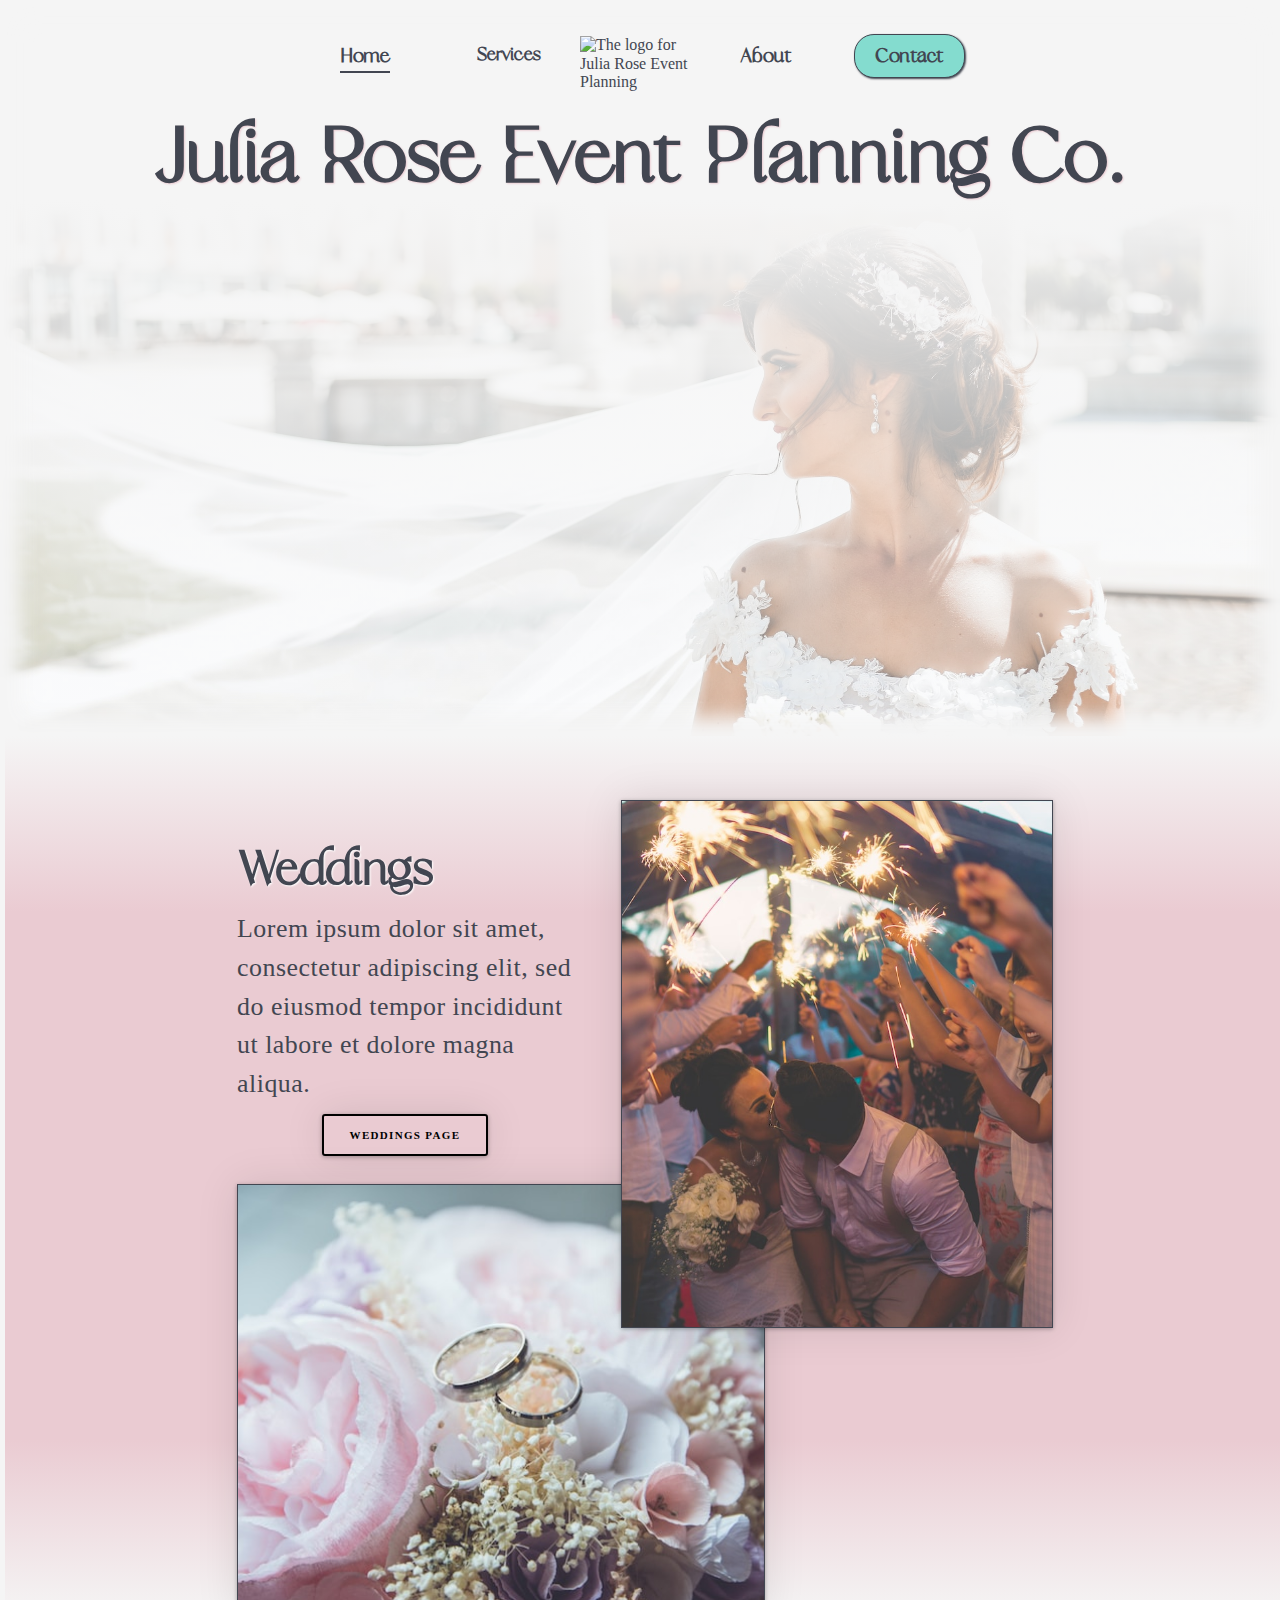
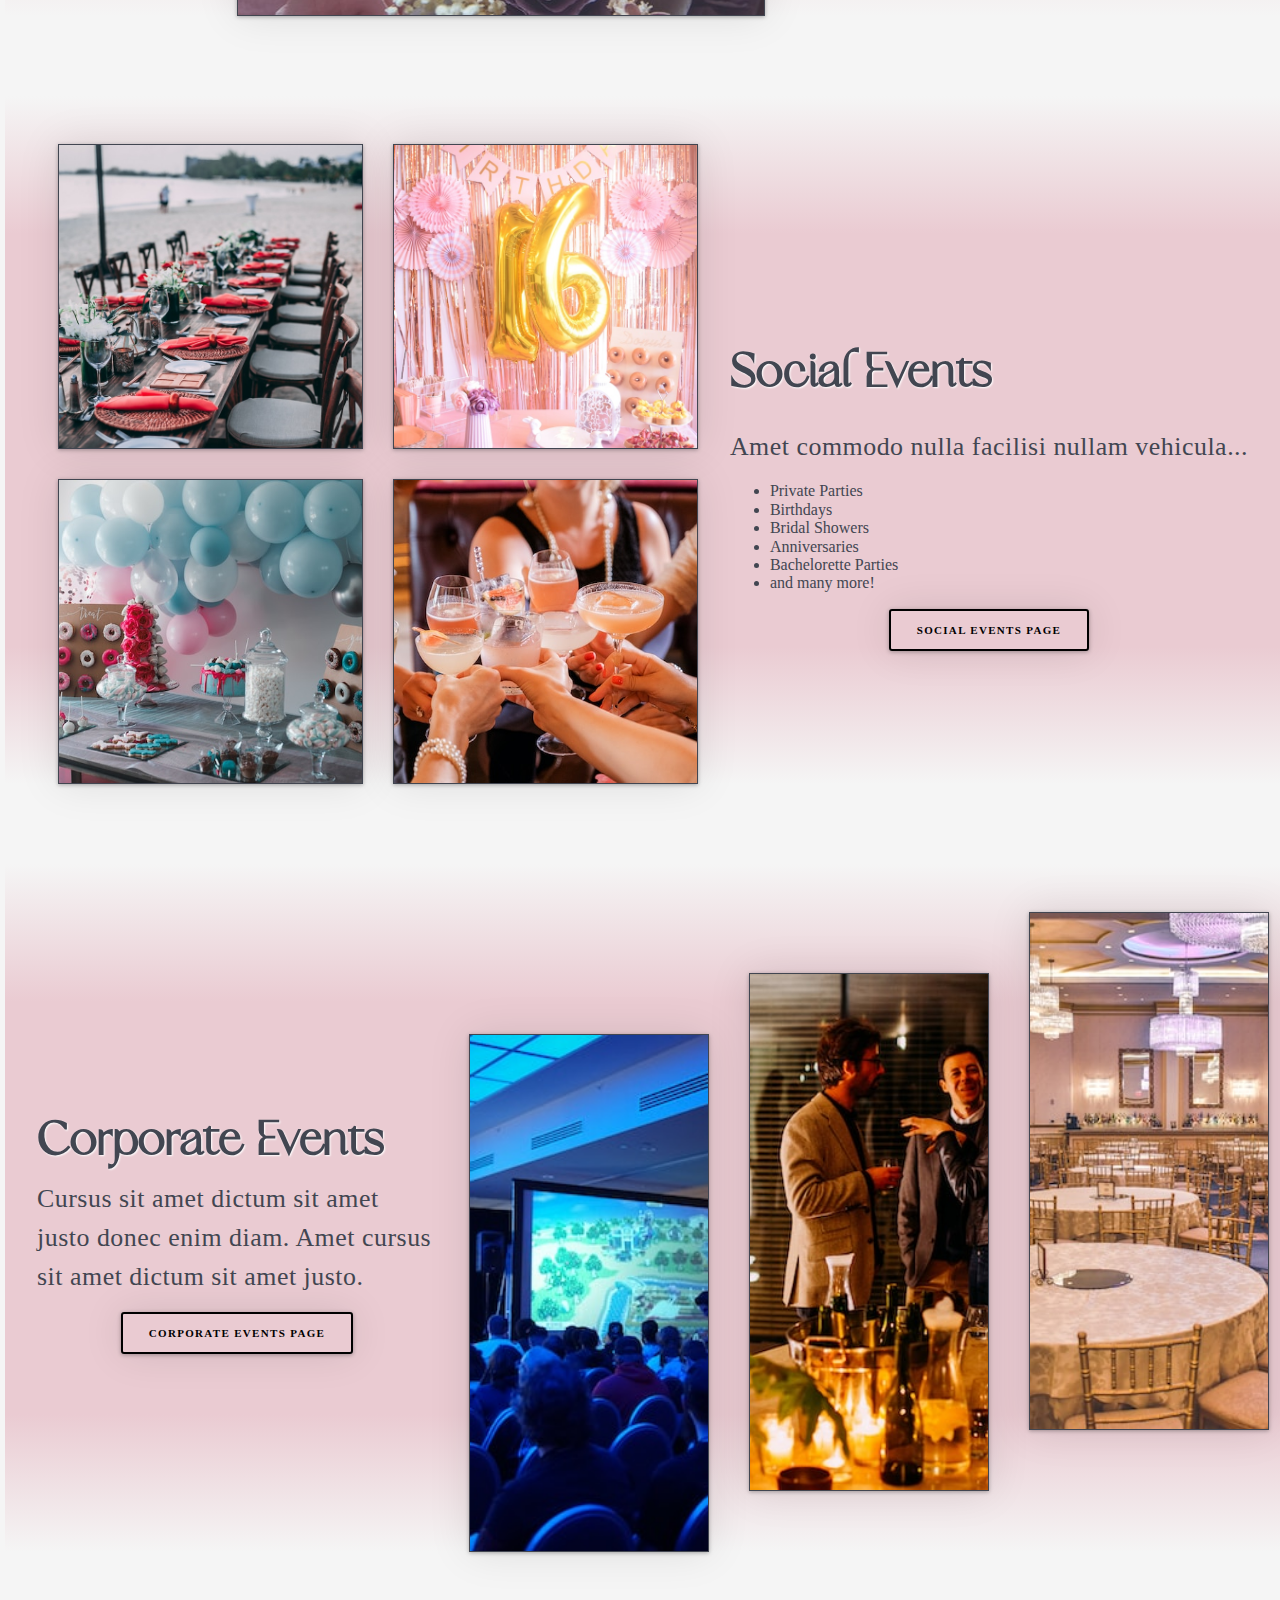
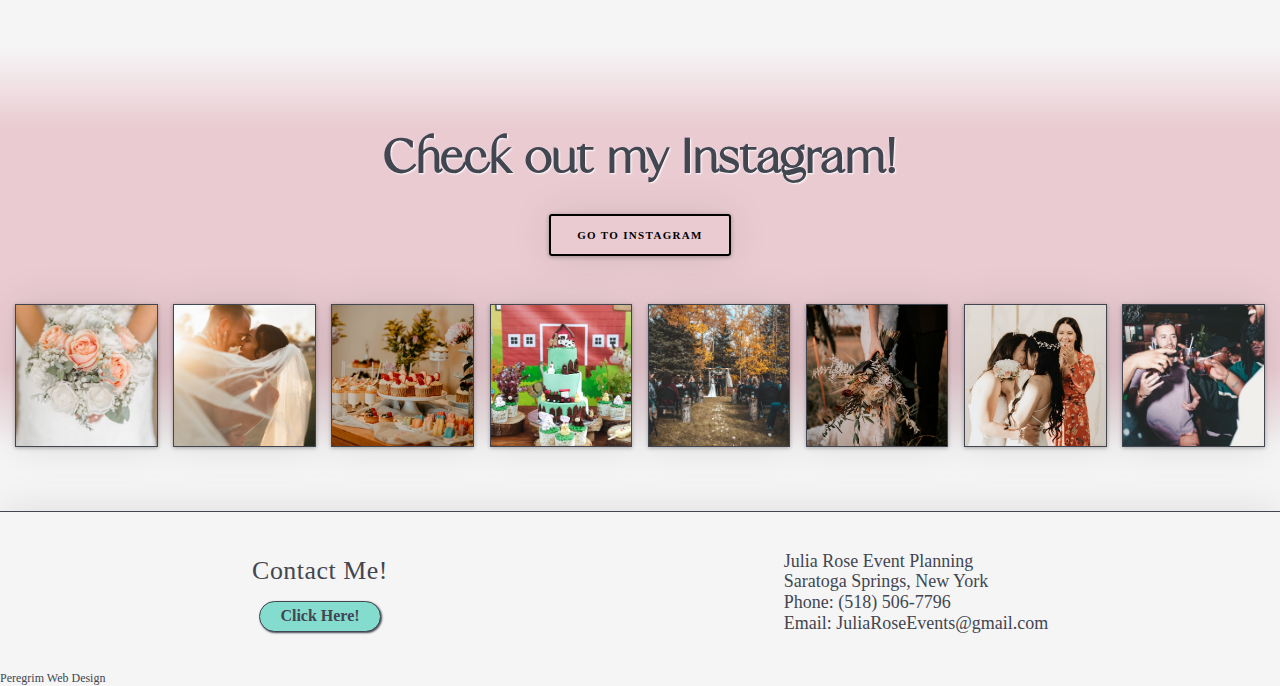
==== commit 2037681b: "Added html and css to weddings and corporate events pages. Added name to copyright." ====
--- a/index.html
+++ b/index.html
@@ -47,6 +47,9 @@
                 </ul>
             </div> 
         </div>
+    </header>
+
+    <div class="content">
         <div class="banner">
             <div class="menu--desktop">
                 <div class="menu--desktop__left">
@@ -68,138 +71,132 @@
             </div>
             <h1>Julia Rose Event Planning Co.</h1>
         </div>
-    </header>
-    
-
-    <div class="service-info--mobile" id="wedding-info--mobile">
-        <div class="background-block"></div>
-        <h2>Weddings</h2>
-        <p>
-            Lorem ipsum dolor sit amet, consectetur adipiscing elit, sed do eiusmod tempor incididunt ut 
-            labore et dolore magna aliqua. Sed blandit libero volutpat sed. Amet commodo nulla facilisi nullam 
-            vehicula ipsum a arcu.</p>
-        <button onclick="document.location='weddings.html'">Weddings Page</button>
-    </div>
-    
-    <div class="photo-box" id="photo-box--wedding">
-        <div id="wedding">
-            <div id="wedding-info--desktop">
-                <h2>Weddings</h2>
-                <p>Lorem ipsum dolor sit amet, consectetur adipiscing elit, sed do eiusmod tempor 
-                    incididunt ut labore et dolore magna aliqua. </p>
-                <button onclick="document.location='weddings.html'">Weddings Page</button>
-            </div>
-            <div class="image" id="wedding__bottom-left-photo">
-                <img src="images/home-weddings-bottomleft.jpg" alt="people raising wine glass in celebration">
-            </div>
-            <div class="image" id="wedding__top-right-photo">
-                <img src="images/home-wedding-topright.jpg" alt="FILL THIS IN">
-            </div>
-        </div>
-    </div>
-    
-
-    <div class="service-info--mobile">
-        <div class="background-block" id="social-events-info--mobile__background"></div>
-        <h2>Social Events</h2>
-        <p>Sed blandit libero volutpat sed. Amet commodo nulla facilisi nullam vehicula ipsum a arcu.
-             Sed blandit libero volutpat sed. Amet commodo nulla facilisi nullam vehicula ipsum a arcu.</p>
-        <button onclick="document.location='social-events.html'">Social Events Page</button>
-    </div>
-
-    <div class="photo-box" id="social-events">
-        <div id="social-events__photos">
-            <div class="image" id="social-events-photo-top-left">
-                <img src="images/home-social-events-topleft.jpg" alt="FILL THIS IN">
-            </div>
-            <div class="image" id="social-events-photo-top-right">
-                <img src="images/home-social-events-topright.jpg" alt="FILL THIS IN">
-            </div>
-            <div class="image" id="social-events-photo-bottom-left">
-                <img src="images/home-social-events-bottomleft.jpg" alt="FILL THIS IN">
-            </div>
-            <div class="image" id="social-events-photo-bottom-right">
-                <img src="images/home-social-events-bottomright.jpg" alt="FILL THIS IN">
-            </div>
-        </div>
-        <div id="social-events__text">
+        
+        <div class="service-info--mobile" id="wedding-info--mobile">
+            <div class="background-block"></div>
+            <h2>Weddings</h2>
+            <p>
+                Lorem ipsum dolor sit amet, consectetur adipiscing elit, sed do eiusmod tempor incididunt ut
+                labore et dolore magna aliqua. Sed blandit libero volutpat sed. Amet commodo nulla facilisi nullam
+                vehicula ipsum a arcu.</p>
+            <button onclick="document.location='weddings.html'">Weddings Page</button>
+        </div>
+        
+        <div class="photo-box" id="photo-box--wedding">
+            <div id="wedding">
+                <div id="wedding-info--desktop">
+                    <h2>Weddings</h2>
+                    <p>Lorem ipsum dolor sit amet, consectetur adipiscing elit, sed do eiusmod tempor
+                        incididunt ut labore et dolore magna aliqua. </p>
+                    <button onclick="document.location='weddings.html'">Weddings Page</button>
+                </div>
+                <div class="image" id="wedding__bottom-left-photo">
+                    <img src="images/home-weddings-bottomleft.jpg" alt="a pair of wedding rings sitting on a bouquet of flowers">
+                </div>
+                <div class="image" id="wedding__top-right-photo">
+                    <img src="images/home-wedding-topright.jpg" alt="a newly wed couple kissing under a tunnel of sparklers being held up by family and friends">
+                </div>
+            </div>
+        </div>
+        
+        <div class="service-info--mobile">
+            <div class="background-block" id="social-events-info--mobile__background"></div>
             <h2>Social Events</h2>
-            <p>Amet commodo nulla facilisi nullam vehicula...</p>
-            <ul>
-                <li>Private Parties</li>
-                <li>Birthdays</li>
-                <li>Bridal Showers</li>
-                <li>Anniversaries</li>
-                <li>Bachelorette Parties</li>
-                <li>and many more!</li>
-            </ul>
+            <p>Sed blandit libero volutpat sed. Amet commodo nulla facilisi nullam vehicula ipsum a arcu.
+                 Sed blandit libero volutpat sed. Amet commodo nulla facilisi nullam vehicula ipsum a arcu.</p>
             <button onclick="document.location='social-events.html'">Social Events Page</button>
         </div>
-    </div>
-    
-
-    <div class="service-info--mobile">
-        <div class="background-block"></div>
-        <h2 >Corporate Events</h2>
-        <p>Cursus sit amet dictum sit amet justo donec enim diam. Amet cursus sit amet dictum sit amet justo. Sed blandit libero volutpat sed. Amet commodo nulla facilisi nullam vehicula ipsum a arcu.</p>
-        <button onclick="document.location='corporate-events.html'">Corporate Events Page</button>
-    </div>
-
-    <div class="photo-box" id="corporate">
-        <div id="corporate__text">
-            <h2>Corporate Events</h2>
-            <p>Cursus sit amet dictum sit amet justo donec enim diam. Amet cursus sit amet dictum sit amet justo.</p>
+        <div class="photo-box" id="social-events">
+            <div id="social-events__photos">
+                <div class="image" id="social-events-photo-top-left">
+                    <img src="images/home-social-events-topleft.jpg" alt="a formal dining arrangement set up on a beach">
+                </div>
+                <div class="image" id="social-events-photo-top-right">
+                    <img src="images/home-social-events-topright.jpg" alt="a pink themed sweet sixteen birthday party">
+                </div>
+                <div class="image" id="social-events-photo-bottom-left">
+                    <img src="images/home-social-events-bottomleft.jpg" alt="a blue and pink themed birthday arrangement">
+                </div>
+                <div class="image" id="social-events-photo-bottom-right">
+                    <img src="images/home-social-events-bottomright.jpg" alt="a group of people cheering with an assortment of cocktails">
+                </div>
+            </div>
+            <div id="social-events__text">
+                <h2>Social Events</h2>
+                <p>Amet commodo nulla facilisi nullam vehicula...</p>
+                <ul>
+                    <li>Private Parties</li>
+                    <li>Birthdays</li>
+                    <li>Bridal Showers</li>
+                    <li>Anniversaries</li>
+                    <li>Bachelorette Parties</li>
+                    <li>and many more!</li>
+                </ul>
+                <button onclick="document.location='social-events.html'">Social Events Page</button>
+            </div>
+        </div>
+        
+        <div class="service-info--mobile">
+            <div class="background-block"></div>
+            <h2 >Corporate Events</h2>
+            <p>Cursus sit amet dictum sit amet justo donec enim diam. Amet cursus sit amet dictum sit amet justo. Sed blandit libero volutpat sed. Amet commodo nulla facilisi nullam vehicula ipsum a arcu.</p>
             <button onclick="document.location='corporate-events.html'">Corporate Events Page</button>
         </div>
-        <div id="corporate__photos">
-            <div class="image" class="corporate-photo" id="corporate-photo-left">
-                <img src="images/home-corporate-left.jpg" alt="FILL THIS IN">
-            </div>
-            <div class="image" class="corporate-photo" id="corporate-photo-middle">
-                <img src="images/home-corporate-middle.jpg" alt="FILL THIS IN">
-            </div>
-            <div class="image" class="corporate-photo" id="corporate-photo-right">
-                <img src="images/home-corporate-right.jpg" alt="FILL THIS IN">
-            </div>
-        </div>
-    </div>
-
-    <div id="instagram">
-        <h2>Check out my Instagram!</h2>
-        <button>Go to Instagram</button>
-        <div id="instagram__photos">
-            <div class="image" id="photo-1--mobile">
-                <img src="images/home-instagram-1.jpg" alt="FILL THIS IN">
-            </div>
-            <div class="image" id="photo-2--mobile">
-                <img src="images/home-instagram-2.jpg" alt="FILL THIS IN">
-            </div>
-            <div class="image" id="photo-3--mobile">
-                <img src="images/home-instagram-3.jpg" alt="FILL THIS IN">
-            </div>
-            <div class="photo-reel" >
-                <img src="images/home-instagram-1.jpg" alt="FILL THIS IN">
-            </div>
-            <div class="photo-reel" >
-                <img src="images/home-instagram-2.jpg" alt="FILL THIS IN">
-            </div>
-            <div class="photo-reel" >
-                <img src="images/home-instagram-3.jpg" alt="FILL THIS IN">
-            </div>
-            <div class="photo-reel" >
-                <img src="images/home-instagram-4.jpg" alt="FILL THIS IN">
-            </div>
-            <div class="photo-reel" >
-                <img src="images/home-instagram-5.jpg" alt="FILL THIS IN">
-            </div>
-            <div class="photo-reel" >
-                <img src="images/home-instagram-6.jpg" alt="FILL THIS IN">
-            </div>
-            <div class="photo-reel" >
-                <img src="images/home-instagram-7.jpg" alt="FILL THIS IN">
-            </div>
-            <div class="photo-reel" >
-                <img src="images/home-instagram-8.jpg" alt="FILL THIS IN">
+        <div class="photo-box" id="corporate">
+            <div id="corporate__text">
+                <h2>Corporate Events</h2>
+                <p>Cursus sit amet dictum sit amet justo donec enim diam. Amet cursus sit amet dictum sit amet justo.</p>
+                <button onclick="document.location='corporate-events.html'">Corporate Events Page</button>
+            </div>
+            <div id="corporate__photos">
+                <div class="image" class="corporate-photo" id="corporate-photo-left">
+                    <img src="images/home-corporate-left.jpg" alt="a large group of people sitting for a presentation">
+                </div>
+                <div class="image" class="corporate-photo" id="corporate-photo-middle">
+                    <img src="images/home-corporate-middle.jpg" alt="a group of people mingling during an office party">
+                </div>
+                <div class="image" class="corporate-photo" id="corporate-photo-right">
+                    <img src="images/home-corporate-right.jpg" alt="A dining hall set up with tables and chairs with a bar in the background">
+                </div>
+            </div>
+        </div>
+        <div id="instagram">
+            <h2>Check out my Instagram!</h2>
+            <button>Go to Instagram</button>
+            <div id="instagram__photos">
+                <div class="image" id="photo-1--mobile">
+                    <img src="images/home-instagram-1.jpg" alt="a closeup on a bride holding a bouquet of pink and white flowers">
+                </div>
+                <div class="image" id="photo-2--mobile">
+                    <img src="images/home-instagram-2.jpg" alt="A bride and a groom smiling and holding eachother during sunset">
+                </div>
+                <div class="image" id="photo-3--mobile">
+                    <img src="images/home-instagram-3.jpg" alt="An arrangement of desserts set up on a table decorated with floral arrangements">
+                </div>
+                <div class="photo-reel" >
+                    <img src="images/home-instagram-1.jpg" alt="a closeup on a bride holding a bouquet of pink and white flowers">
+                </div>
+                <div class="photo-reel" >
+                    <img src="images/home-instagram-2.jpg" alt="A bride and a groom smiling and holding eachother during sunset">
+                </div>
+                <div class="photo-reel" >
+                    <img src="images/home-instagram-3.jpg" alt="An arrangement of desserts set up on a table decorated with floral arrangements">
+                </div>
+                <div class="photo-reel" >
+                    <img src="images/home-instagram-4.jpg" alt="a barnyard themed kids birthday party">
+                </div>
+                <div class="photo-reel" >
+                    <img src="images/home-instagram-5.jpg" alt="a photo from down the aisle of a bride and groom during the wedding ceremony outside during the autumn season">
+                </div>
+                <div class="photo-reel" >
+                    <img src="images/home-instagram-6.jpg" alt="a rustic bouquet of flowers">
+                </div>
+                <div class="photo-reel" >
+                    <img src="images/home-instagram-7.jpg" alt="two brides kissing during a wedding ceremony">
+                </div>
+                <div class="photo-reel" >
+                    <img src="images/home-instagram-8.jpg" alt="a group of men enjoying cocktails at a party">
+                </div>
             </div>
         </div>
     </div>
@@ -219,7 +216,7 @@
         </div>
     </div>
     
-    <div id="copyright">COPYRIGHT GOES HERE</div>
+    <div id="copyright">Peregrim Web Design</div>
 
 </body>
 </html>--- a/style.css
+++ b/style.css
@@ -384,6 +384,7 @@
   font-size: 16px;
   color: var(--charcoal);
   font-family: nunito;
+  border: 1px;
 }
 
 body {
@@ -415,6 +416,9 @@
 
 p {
   margin: 0;
+  font-weight: 300;
+  letter-spacing: .02em;
+  line-height: 1.5em;
 }
 
 button:not(.dropdown--hover, .btn) {
@@ -467,6 +471,7 @@
 .photo-reel {
   box-shadow: 0 1px 4px rgba(0,0,0,0.3), 0 0 40px rgba(0,0,0,0.1);
   position: relative;
+  border: solid 1px;
 }
 
 /* ~~~~~~~~~~~~ HEADER ~~~~~~~~~~~~~~*/
@@ -498,6 +503,7 @@
   transform: scale(1.1);
   transition: .1s;
   padding: 6px 21px;
+  margin-left: -2px;
 }
 
 /* Sticky Header */
@@ -563,6 +569,7 @@
   height: 23rem;
   margin-right: 20px;
   box-shadow: 0 1px 4px rgba(0,0,0,0.3), 0 0 40px rgba(0,0,0,0.1) inset;
+  
 }
 
 .open .menu--mobile {
@@ -573,6 +580,7 @@
   justify-content: flex-start;
   padding-top: 10px;
   z-index: 10;
+  transition: left 0.3s ease-in-out;
 }
 
 .menu--mobile .menu--mobile__selection {
@@ -582,7 +590,7 @@
   font-weight: 600;
 }
 
-.menu--mobile  li {
+.menu--mobile li {
   text-decoration: none;
   list-style: none;
 }
@@ -616,7 +624,7 @@
   flex-direction: column;
   align-items: center;
   justify-content: flex-start;
-  padding-top: 37px;
+  padding-top: 52px;
   position: absolute;
   left: 0;
   width: 100%;
@@ -680,7 +688,7 @@
   .dropdown--hover {
     display: inline-block;
     border: none;
-    background: whitesmoke;
+    background: transparent;
     font-family: frunchy;
     font-size: 26px;
     font-weight: bold;
@@ -705,7 +713,7 @@
     padding: 10px;
     text-decoration: none;
     border: none;
-    border-top: solid 1px #e0e0e0;
+    border-top: solid #e0e0e0;
   }
 
   .dropdown__menu a:hover {
@@ -720,6 +728,7 @@
 #banner--non-homepage {
   height: 20rem;
   background-position-y: 100px;
+  background-image: linear-gradient(to bottom, whitesmoke, rgba(255, 255, 255, 0)), url(images/non-homepage-banner.jpg);
 }
 
 @media (min-width: 650px) {
@@ -730,8 +739,8 @@
 
 @media (min-width: 900px) {
   #banner--non-homepage {
-    height: 10rem;
-    background-image: none;
+    height: 20rem;
+    background-position-y: 0px;
   }
 }
 
@@ -781,6 +790,7 @@
 
 #copyright {
   font-size: 12px;
+  background-color: whitesmoke;
 }
 
 @media (min-width: 1000px) {
@@ -959,12 +969,10 @@
 }
 
 #wedding__top-right-photo {
-  border: solid 1px;
   grid-area: 1 / 4 / 6 / 8;
 }
 
 #wedding__bottom-left-photo {
-  border: solid 1px;
   grid-area: 4 / 1 / 8 / 6;
   z-index: 0;
 }
@@ -1004,7 +1012,7 @@
   }
     
   #wedding-info--desktop button {
-    margin-top: 1rem;
+    margin-top: 5px;
   }
 
   #wedding {
@@ -1058,6 +1066,7 @@
   #wedding-info--desktop button {
     justify-self: center;
     width: auto;
+    margin-top: 10px;
   }
 
   #wedding {
@@ -1080,10 +1089,6 @@
   display: grid;
   grid-template-columns: repeat(21, auto);
   grid-template-rows: repeat(21, auto);
-}
-
-#social-events__photos div {
-  border: solid 1px;
 }
 
 #social-events__text {
@@ -1151,10 +1156,6 @@
   grid-template-rows: (50, 2%);
   padding-right: 1rem;
   padding-left: 1rem;
-}
-
-.corporate-photo {
-  border: solid 1px;
 }
 
 #corporate-photo-left {
@@ -1235,21 +1236,18 @@
 }
 
 #photo-1--mobile {
-  border: solid 1px;
   aspect-ratio: 1;
   width: 80%;
   margin-top: 5rem;
 }
 
 #photo-2--mobile {
-  border: solid 1px;
   aspect-ratio: 0.75;
   width: 60%;
   margin-top: 3rem;
 }
 
 #photo-3--mobile {
-  border: solid 1px;
   aspect-ratio: 2;
   width: 90%;
   margin-top: 3rem;
@@ -1295,7 +1293,6 @@
 
   .photo-reel {
     display: block;
-    border: solid 1px;
     width: 11%;
     aspect-ratio: 1;
   }
@@ -1330,12 +1327,12 @@
 
 #about__text {
   text-align: center;
+  margin-top: -10px;
 }
 
 #about__photos {
   width: 80%;
   aspect-ratio: 1;
-  border: solid 1px;
   margin: 2rem;
   display: grid;
   grid-template-columns: repeat(4, 25%);
@@ -1385,44 +1382,33 @@
   #about__text {
     grid-area: 2 / 1 / 4 / 6;
     text-align: left;
-    margin-top: 1rem;
+    margin-top: 4rem;
   }
 
 }
 
 @media (min-width: 1000px) {
   #about__text {
-    grid-area: 1 / 1 / 4 / 6;
-    margin-top: 5rem;
+    margin-top: 1rem;
   }
 }
 
 @media (min-width: 1100px) {
-  #about h2 {
-    grid-area: 2 / 1 / 2 / 1;
-    margin-top: -1rem;
-  }
   #about__text {
-    grid-area: 3 / 1 / 4 / 6;
-    margin-top: 1rem;
+    margin-top: 0rem;
   }
 }
 
 @media (min-width: 1200px) {
   #about__text {
-    margin-top: -2rem;
+    margin-top: -3rem;
   }
 }
 
 @media (min-width: 1300px) {
-
-  #about h2 {
-    grid-area: 1 / 1 / 1 / 1;
-    margin-top: 1rem;
-  }
-
   #about__text {
     font-size: var(--big-font);
+    margin-top: 5rem;
   }
 }
 
@@ -1432,7 +1418,6 @@
 
 #banner--contact {
   height: 12rem;
-  box-shadow: 0 0 20px 20px whitesmoke inset;
 }
 
 form {
@@ -1609,4 +1594,148 @@
   input[type='tel'] {
     font-size: 16px;
   }
+}
+
+
+/* SOCIAL EVENTS PAGE */
+
+.content-wrapper {
+  display: flex;
+  justify-content: center;
+  background-image: linear-gradient(whitesmoke 0%, var(--mimi-pink) 20%, var(--mimi-pink) 80%, whitesmoke);
+}
+
+.social-content {
+  padding: 10px 5%;
+  max-width: 1200px;
+}
+
+.social-content div {
+  display: flex;
+}
+
+.social-content h2{
+  font-size: var(--biggest-font);
+  margin-bottom: 10px;
+  margin-top: 30px;
+}
+
+#social-content__top-box {
+  flex-direction: column;
+}
+
+#social-content__top-box h3 {
+  font-size: var(--bigger-font);
+  font-family: frunchy;
+  margin-bottom: -15px;
+  margin-top: 10px;
+  text-align: center;
+  width: 100%;
+}
+
+#social-content__top-box p {
+  margin-bottom: 20px;
+}
+
+#social-content__middle-box {
+  justify-content: center;
+  flex-direction: column;
+  align-items: center;
+}
+
+#social-content__middle-box p {
+  margin-top: 10px;
+  margin-bottom: 10px;
+}
+
+#social-content__middle-box ul {
+  display: flex;
+  flex-direction: column;
+  width: fit-content;
+  list-style: inside circle;
+  padding-inline-start: 0;
+  gap: 3px;
+}
+
+#social-content__middle-box ul li {
+  font-size: 18px;
+}
+
+#social-events__image-1 {
+  width: 98%;
+  aspect-ratio: 1.5;
+  border-radius: 5px;
+  align-self: center;
+  margin-top: 20px;
+  max-width: 800px;
+  margin-bottom: 40px;
+}
+
+#social-events__image-2 {
+  width: 90%;
+  aspect-ratio: 1;
+  border-radius: 5px;
+  align-self: center;
+  margin-top: 20px;
+  max-width: 800px;
+  margin-bottom: 30px;
+}
+
+#social-content__bottom-box {
+  flex-direction: column;
+  margin: 50px 0px;
+}
+
+#social-content__bottom-box p {
+  font-weight: 300;
+  font-size: 1.25rem;
+}
+
+#social-content__bottom-box .contact-button {
+  text-align: center;
+  width: auto;
+  align-self: center;
+  font-weight: bold;
+  margin: 15px 0 20px 0;
+  font-size: var(--big-font);
+  padding: 10px 30px;
+}
+
+#social-content__bottom-box .contact-button:hover {
+  margin-bottom: 20px;
+}
+
+@media (min-width:900px) {
+  #social-content__top-box p {
+    font-size: var(--big-font);
+  }
+
+  #social-content__middle-box p {
+    font-size: var(--big-font);
+  }
+
+  #social-content__middle-box ul li {
+    font-size: var(--big-font)
+  }
+
+  #social-content__top-box h3 {
+    font-size: var(--biggest-font);
+  }
+
+  #social-content__bottom-box .contact-button {
+    text-align: center;
+    width: auto;
+    align-self: center;
+    font-weight: bold;
+    margin: 15px 0 20px 0;
+    font-size: var(--bigger-font);
+    padding: 10px 40px;
+  }
+
+  #social-content__bottom-box p {
+    font-weight: 300;
+    font-size: var(--big-font);
+  }
+
+
 }